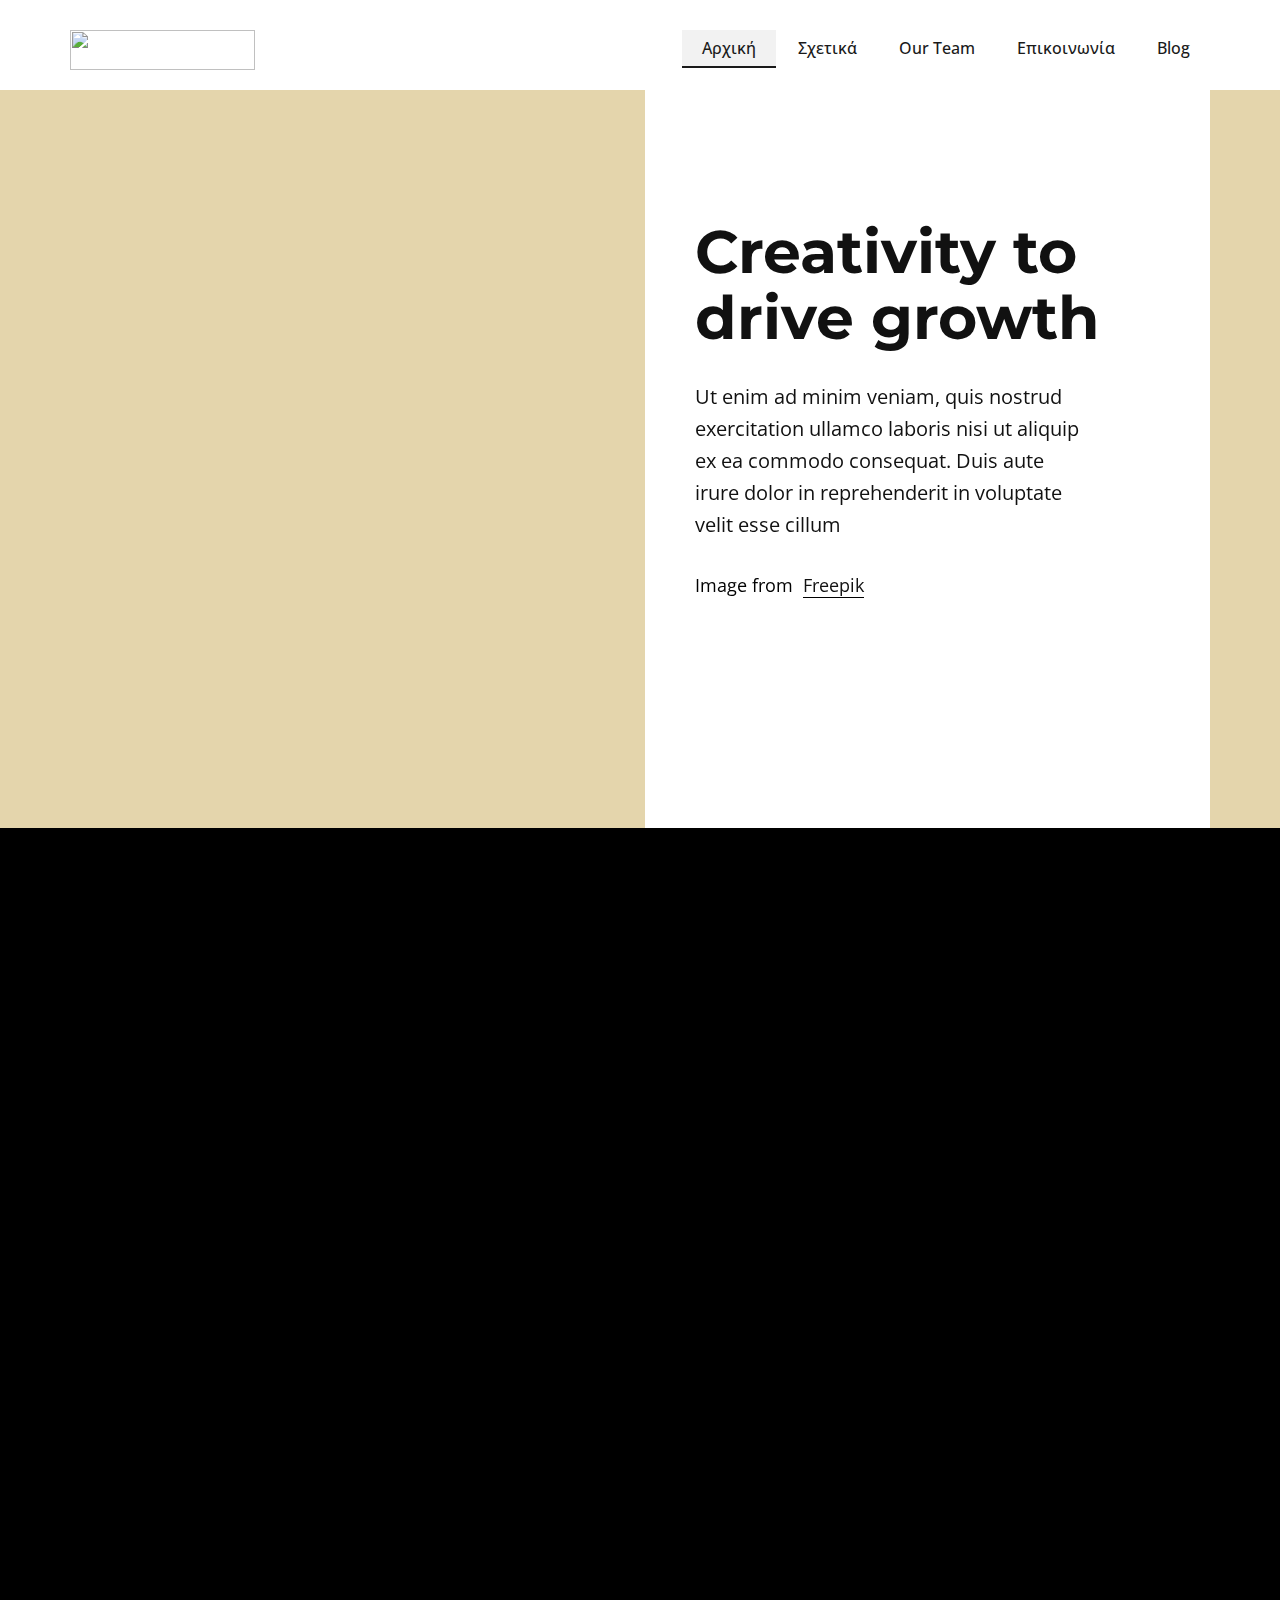
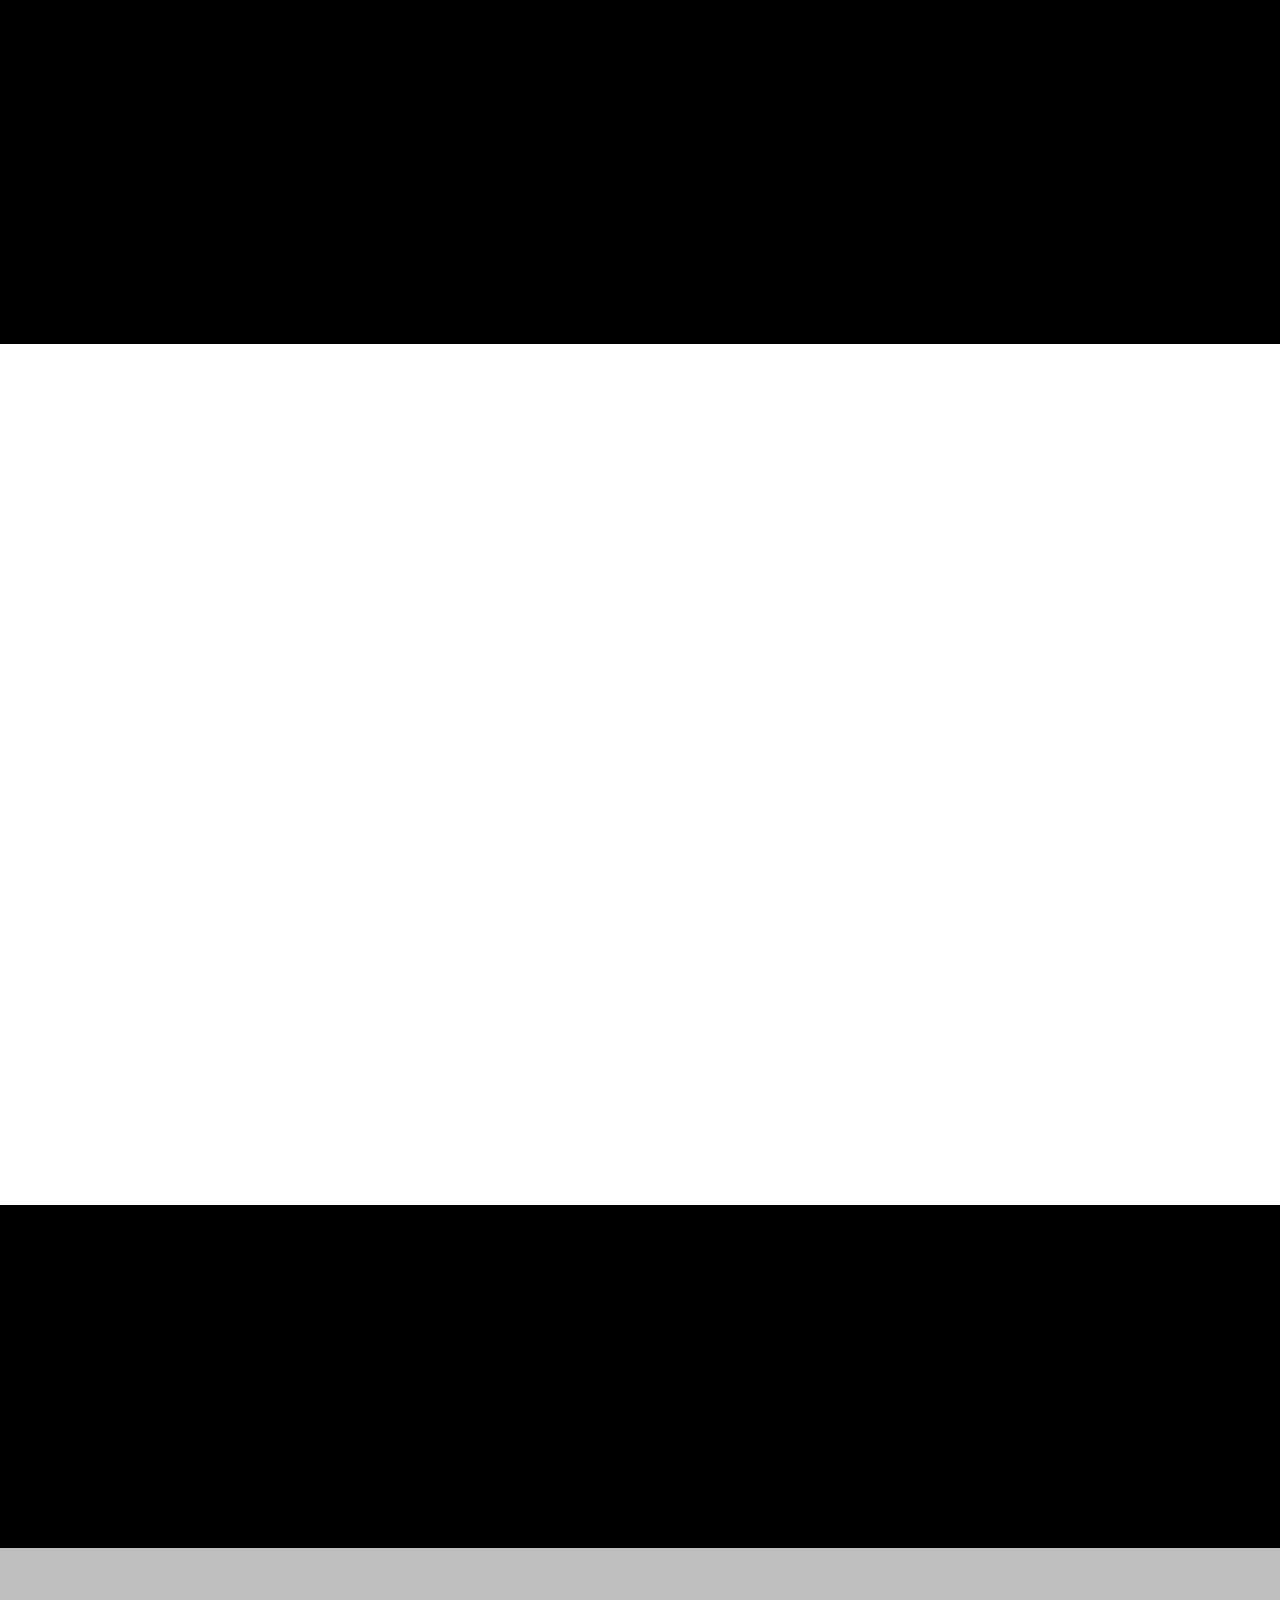
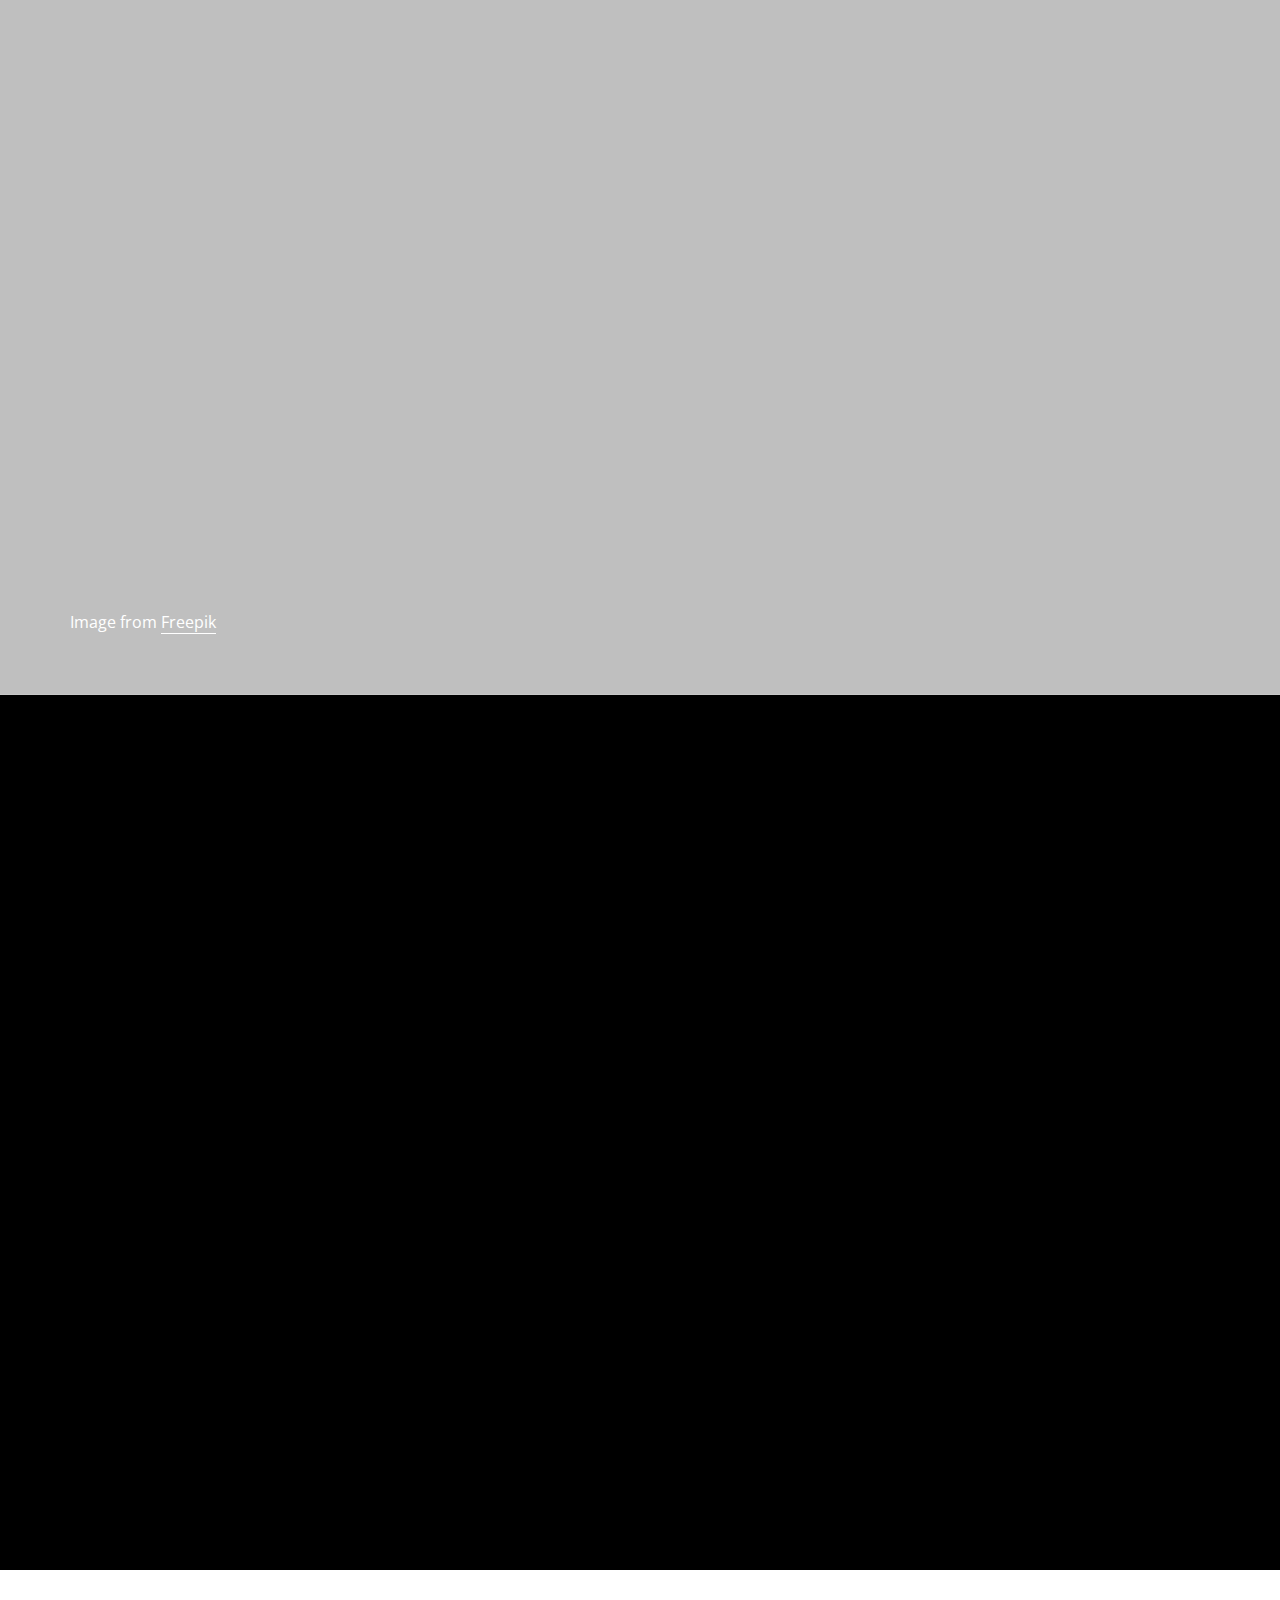
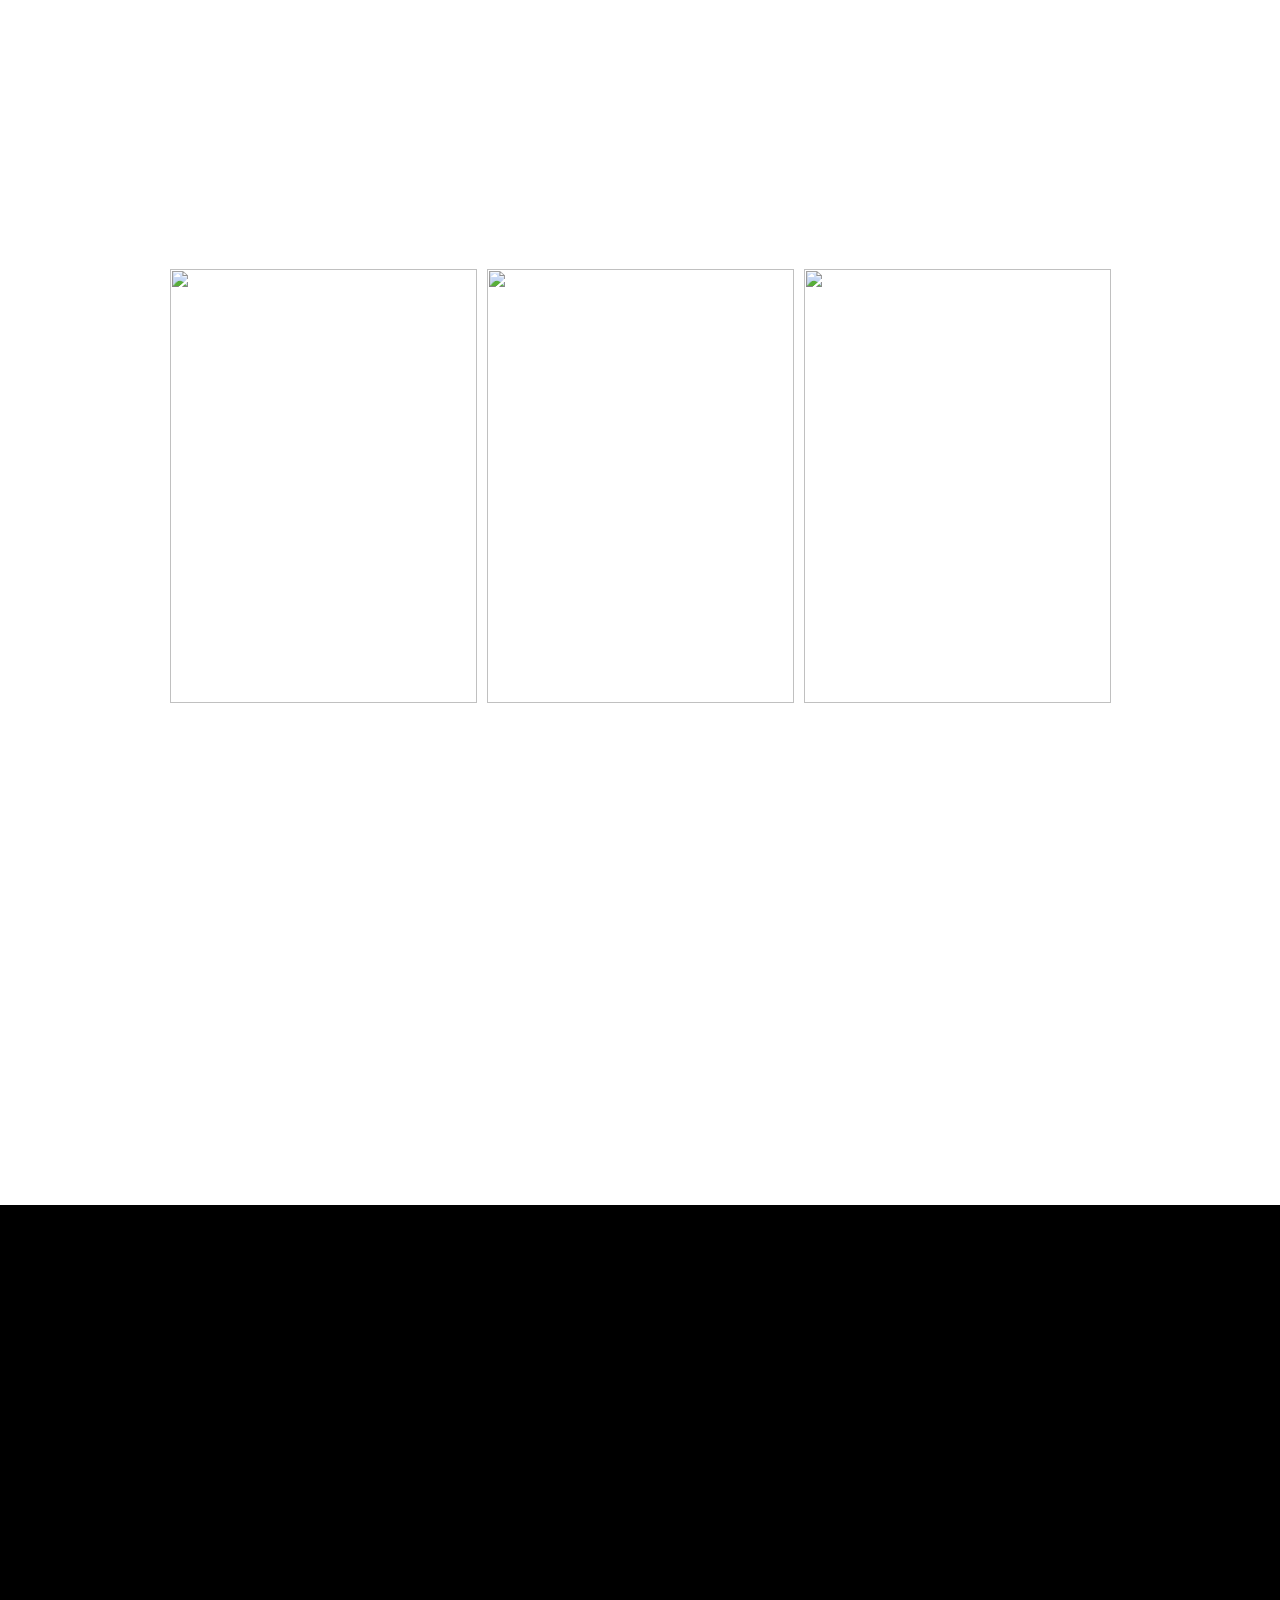
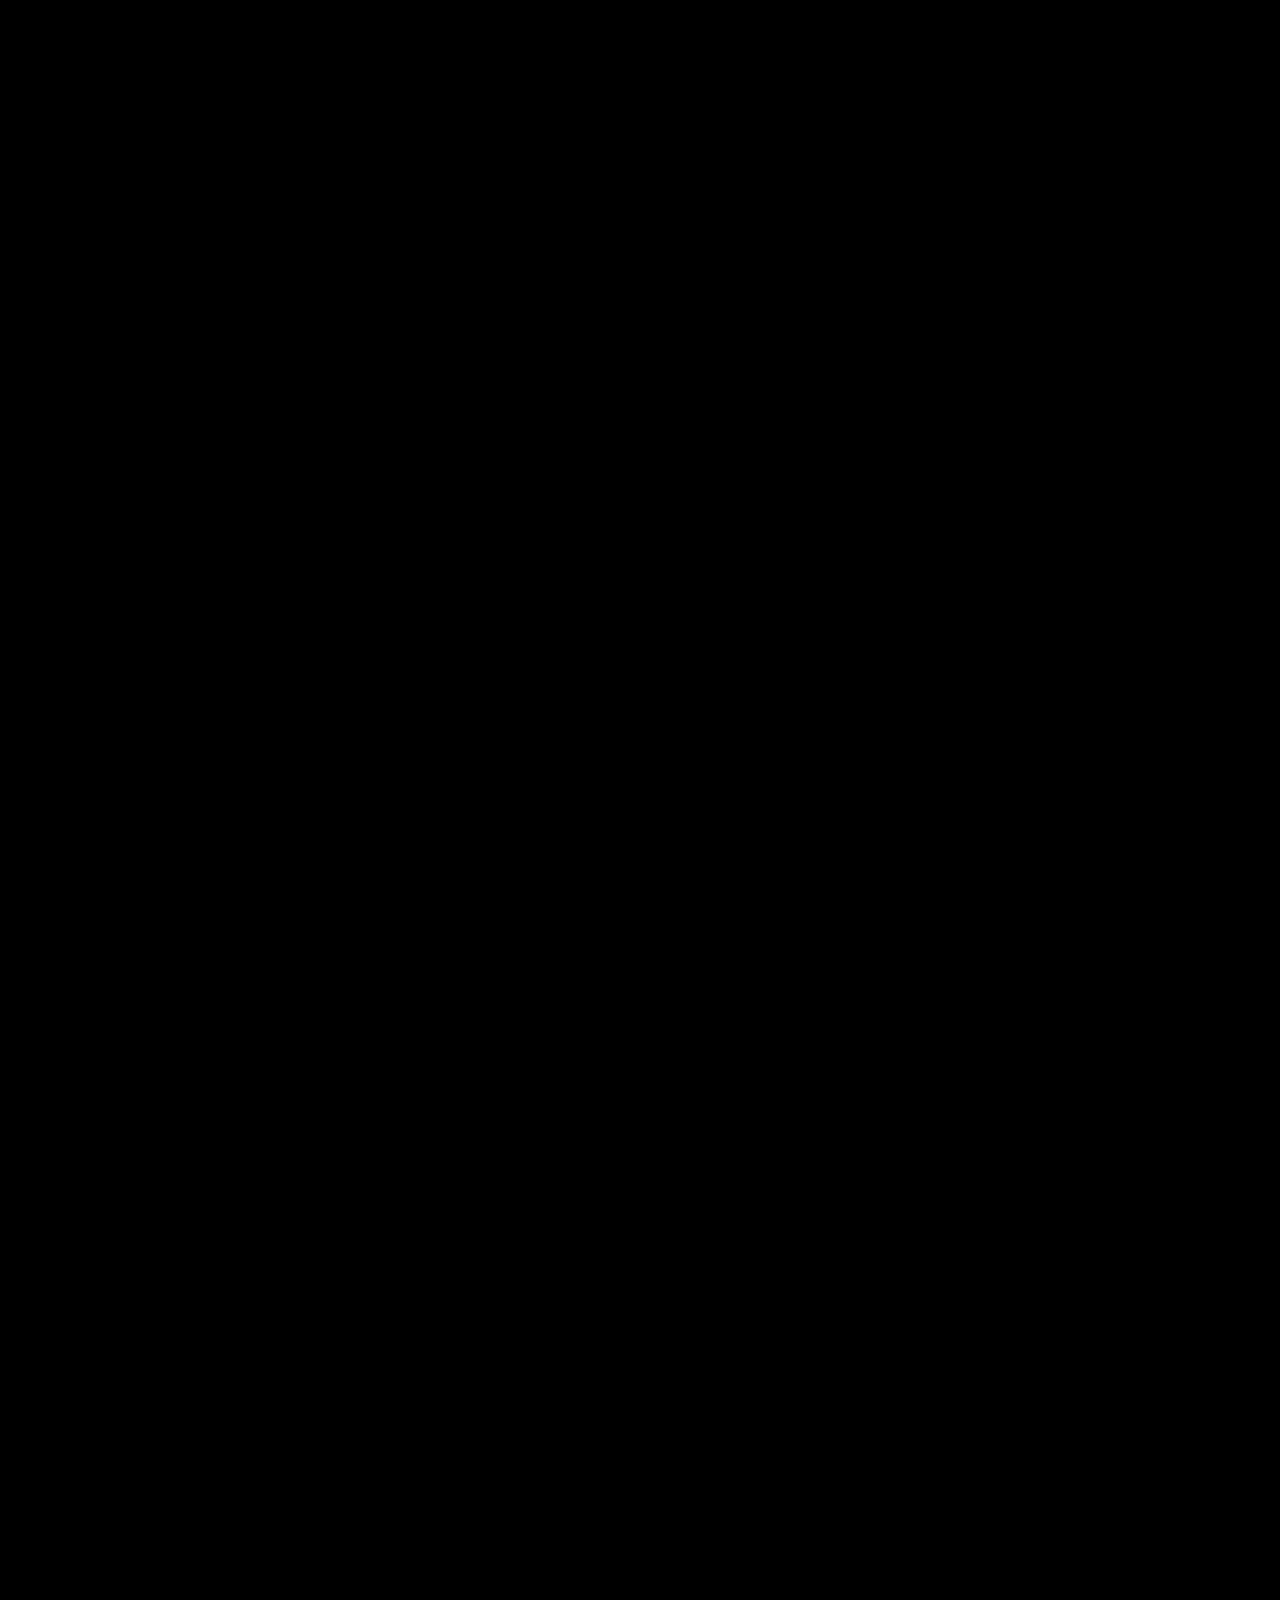
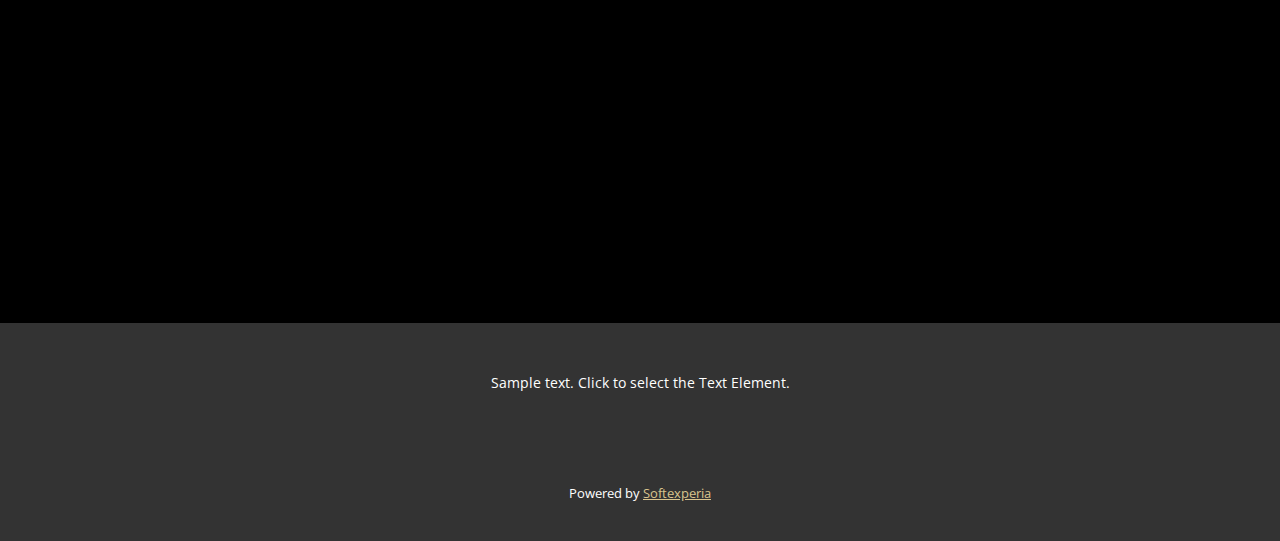
==== index.html @ 9e39664e "Add files via upload" ====
<!DOCTYPE html>
<html style="font-size: 16px;" lang="en"><head>
    <meta name="viewport" content="width=device-width, initial-scale=1.0">
    <meta charset="utf-8">
    <meta name="keywords" content="Creativity to drive growth, ​We are strategic and creative thinkers who set the course for what your brand should do, and not just could do., ​Work with Experts!, About Us, ​Welcome to faster customer conversion, About Us, Get in To​uch">
    <meta name="description" content="">
    <title>Home</title>
    <link rel="stylesheet" href="nicepage.css" media="screen">
<link rel="stylesheet" href="index.css" media="screen">
    <script class="u-script" type="text/javascript" src="jquery.js" defer=""></script>
    <script class="u-script" type="text/javascript" src="nicepage.js" defer=""></script>
    <meta name="generator" content="Nicepage 7.7.3, nicepage.com">
    <meta name="referrer" content="origin">
    
    
    
    
    
    
    
    
    
    
    
    <link id="u-theme-google-font" rel="stylesheet" href="https://fonts.googleapis.com/css?family=Montserrat:100,100i,200,200i,300,300i,400,400i,500,500i,600,600i,700,700i,800,800i,900,900i|Open+Sans:300,300i,400,400i,500,500i,600,600i,700,700i,800,800i">
    <link id="u-page-google-font" rel="stylesheet" href="https://fonts.googleapis.com/css?family=Raleway:100,100i,200,200i,300,300i,400,400i,500,500i,600,600i,700,700i,800,800i,900,900i|Montserrat:100,100i,200,200i,300,300i,400,400i,500,500i,600,600i,700,700i,800,800i,900,900i">
    <script type="application/ld+json">{
		"@context": "http://schema.org",
		"@type": "Organization",
		"name": "Site2",
		"logo": "images/armywear_logo11.png"
}</script>
    <meta name="theme-color" content="#d9c48d">
    <meta property="og:title" content="Home">
    <meta property="og:description" content="">
    <meta property="og:type" content="website">
  <meta data-intl-tel-input-cdn-path="intlTelInput/"></head>
  <body data-home-page="Home.html" data-home-page-title="Home" data-path-to-root="./" data-include-products="false" class="u-body u-xxl-mode" data-lang="en"><header class="u-clearfix u-header u-white u-header" id="sec-1a30"><div class="u-clearfix u-sheet u-valign-middle-lg u-valign-middle-md u-valign-middle-sm u-valign-middle-xl u-valign-middle-xs u-sheet-1">
        <a href="#" class="u-image u-logo u-image-1" data-image-width="185" data-image-height="40">
          <img src="images/armywear_logo11.png" class="u-logo-image u-logo-image-1">
        </a>
        <nav class="u-menu u-menu-one-level u-offcanvas u-menu-1" data-responsive-from="MD">
          <div class="menu-collapse" style="font-size: 1rem; letter-spacing: 0px; font-weight: 500;">
            <a class="u-button-style u-custom-active-border-color u-custom-active-color u-custom-border u-custom-border-color u-custom-borders u-custom-hover-border-color u-custom-hover-color u-custom-left-right-menu-spacing u-custom-padding-bottom u-custom-text-active-color u-custom-text-color u-custom-text-hover-color u-custom-top-bottom-menu-spacing u-hamburger-link u-nav-link u-text-active-palette-1-base u-text-hover-palette-2-base" href="#">
              <svg class="u-svg-link" viewBox="0 0 24 24"><use xlink:href="#menu-hamburger"></use></svg>
              <svg class="u-svg-content" version="1.1" id="menu-hamburger" viewBox="0 0 16 16" x="0px" y="0px" xmlns:xlink="http://www.w3.org/1999/xlink" xmlns="http://www.w3.org/2000/svg"><g><rect y="1" width="16" height="2"></rect><rect y="7" width="16" height="2"></rect><rect y="13" width="16" height="2"></rect>
</g></svg>
            </a>
          </div>
          <div class="u-custom-menu u-nav-container">
            <ul class="u-nav u-spacing-2 u-unstyled u-nav-1"><li class="u-nav-item"><a class="u-active-grey-5 u-border-2 u-border-active-grey-90 u-border-hover-grey-50 u-border-no-left u-border-no-right u-border-no-top u-button-style u-hover-grey-10 u-nav-link u-text-active-grey-90 u-text-grey-90 u-text-hover-grey-90" href="index.html" style="padding: 10px 20px;">Αρχική</a>
</li><li class="u-nav-item"><a class="u-active-grey-5 u-border-2 u-border-active-grey-90 u-border-hover-grey-50 u-border-no-left u-border-no-right u-border-no-top u-button-style u-hover-grey-10 u-nav-link u-text-active-grey-90 u-text-grey-90 u-text-hover-grey-90" href="About.html" style="padding: 10px 20px;">Σχετικά</a>
</li><li class="u-nav-item"><a class="u-active-grey-5 u-border-2 u-border-active-grey-90 u-border-hover-grey-50 u-border-no-left u-border-no-right u-border-no-top u-button-style u-hover-grey-10 u-nav-link u-text-active-grey-90 u-text-grey-90 u-text-hover-grey-90" href="Team.html" style="padding: 10px 20px;">Our Team</a>
</li><li class="u-nav-item"><a class="u-active-grey-5 u-border-2 u-border-active-grey-90 u-border-hover-grey-50 u-border-no-left u-border-no-right u-border-no-top u-button-style u-hover-grey-10 u-nav-link u-text-active-grey-90 u-text-grey-90 u-text-hover-grey-90" href="Contact.html" style="padding: 10px 20px;">Επικοινωνία</a>
</li><li class="u-nav-item"><a class="u-active-grey-5 u-border-2 u-border-active-grey-90 u-border-hover-grey-50 u-border-no-left u-border-no-right u-border-no-top u-button-style u-hover-grey-10 u-nav-link u-text-active-grey-90 u-text-grey-90 u-text-hover-grey-90" href="blog/blog.html" style="padding: 10px 20px;">Blog</a>
</li></ul>
          </div>
          <div class="u-custom-menu u-nav-container-collapse">
            <div class="u-black u-container-style u-inner-container-layout u-opacity u-opacity-95 u-sidenav">
              <div class="u-inner-container-layout u-sidenav-overflow">
                <div class="u-menu-close"></div>
                <ul class="u-align-center u-nav u-popupmenu-items u-unstyled u-nav-2"><li class="u-nav-item"><a class="u-button-style u-nav-link" href="index.html">Αρχική</a>
</li><li class="u-nav-item"><a class="u-button-style u-nav-link" href="About.html">Σχετικά</a>
</li><li class="u-nav-item"><a class="u-button-style u-nav-link" href="Team.html">Our Team</a>
</li><li class="u-nav-item"><a class="u-button-style u-nav-link" href="Contact.html">Επικοινωνία</a>
</li><li class="u-nav-item"><a class="u-button-style u-nav-link" href="blog/blog.html">Blog</a>
</li></ul>
              </div>
            </div>
            <div class="u-black u-menu-overlay u-opacity u-opacity-70"></div>
          </div>
          <style class="menu-style">@media (max-width: 939px) {
                    [data-responsive-from="MD"] .u-nav-container {
                        display: none;
                    }
                    [data-responsive-from="MD"] .menu-collapse {
                        display: block;
                    }
                }</style>
        </nav>
      </div></header>
    <section class="u-align-left u-clearfix u-container-align-left u-palette-1-light-1 u-valign-middle-sm u-section-1" id="carousel_3772">
      <div class="data-layout-selected u-clearfix u-layout-wrap u-layout-wrap-1">
        <div class="u-gutter-0 u-layout">
          <div class="u-layout-row">
            <div class="u-align-left u-container-align-left u-container-style u-image u-layout-cell u-right-cell u-size-31-lg u-size-31-md u-size-31-sm u-size-31-xs u-size-32-xl u-size-32-xxl u-image-1" data-animation-name="customAnimationIn" data-animation-duration="1500" data-animation-direction="" data-animation-delay="500">
              <div class="u-container-layout u-valign-bottom u-container-layout-1"></div>
            </div>
            <div class="u-align-left u-container-align-left u-container-style u-layout-cell u-left-cell u-size-28-xl u-size-28-xxl u-size-29-lg u-size-29-md u-size-29-sm u-size-29-xs u-white u-layout-cell-2" data-animation-name="customAnimationIn" data-animation-duration="1500" data-animation-delay="0">
              <div class="u-container-layout u-valign-middle u-container-layout-2">
                <h1 class="u-text u-text-1" data-animation-name="customAnimationIn" data-animation-duration="1500" data-animation-delay="500">Creativity to drive growth</h1>
                <p class="u-text u-text-2" data-animation-name="customAnimationIn" data-animation-duration="1500" data-animation-delay="500">Ut enim ad minim veniam, quis nostrud exercitation ullamco laboris nisi ut aliquip ex ea commodo consequat. Duis aute irure dolor in reprehenderit in voluptate velit esse cillum </p>
                <p class="u-text u-text-black u-text-3" data-animation-name="customAnimationIn" data-animation-duration="1500" data-animation-delay="500">Image from&nbsp;<b>
                    <a href="https://www.freepik.com/photos/man" class="u-border-1 u-border-black u-border-no-left u-border-no-right u-border-no-top u-btn u-button-link u-button-style u-none u-text-body-color u-btn-1" target="_blank">Freepik</a></b>
                </p>
                <a href="#" class="u-active-palette-1-base u-black u-border-none u-btn u-btn-rectangle u-button-style u-custom-font u-font-raleway u-hover-palette-1-base u-radius-0 u-text-active-black u-text-body-alt-color u-text-hover-black u-btn-2" data-animation-name="customAnimationIn" data-animation-duration="1500" data-animation-delay="500">δειτε περισσοτερα </a>
              </div>
            </div>
          </div>
        </div>
      </div>
    </section>
    <section class="u-align-center-lg u-align-center-md u-align-center-xl u-align-left-sm u-align-left-xs u-black u-clearfix u-container-align-center u-section-2" id="carousel_653e">
      <div class="u-clearfix u-sheet u-valign-middle u-sheet-1">
        <div class="u-align-center u-container-align-center u-container-align-left u-container-style u-group u-shape-rectangle u-group-1">
          <div class="u-container-layout u-valign-middle u-container-layout-1">
            <h2 class="u-align-left u-text u-text-1" data-animation-name="customAnimationIn" data-animation-duration="1750"> We are creative producers who set the course for what your people should wear, and not just could wear.</h2>
            <p class="u-align-left u-text u-text-grey-50 u-text-2" data-animation-name="customAnimationIn" data-animation-duration="1750" data-animation-delay="500"><span style="font-weight: 700;"> Amet luctus venenatis lectus magna fringilla urna porttitor rhoncus dolor. A lacus vestibulum sed arcu non. Dolor magna eget est lorem ipsum dolor sit amet consectetur. Mauris pellentesque pulvinar pellentesque habitant.</span>
              <br>
              <br>Nec feugiat nisl pretium fusce id. Justo laoreet sit amet cursus sit amet. Porta non pulvinar neque laoreet suspendisse interdum consectetur libero.
            </p>
            <ul class="u-align-left u-custom-font u-custom-list u-font-montserrat u-spacing-12 u-text u-text-3" data-animation-name="customAnimationIn" data-animation-duration="1750" data-animation-delay="750">
              <li>
                <div class="u-list-icon u-text-palette-3-base">
                  <div>➔</div>
                </div> Managing Your Career Development 
              </li>
              <li>
                <div class="u-list-icon u-text-palette-3-base">
                  <div>➔</div>
                </div>Leading with Finance 
              </li>
              <li>
                <div class="u-list-icon u-text-palette-3-base">
                  <div>➔</div>
                </div>Harvard Business School Collection
              </li>
            </ul>
            <a href="#" class="u-align-left u-border-2 u-border-active-palette-3-base u-border-hover-palette-3-base u-border-white u-btn u-button-style u-custom-font u-font-raleway u-none u-text-active-palette-3-base u-text-body-alt-color u-text-hover-palette-3-base u-btn-1" data-animation-name="customAnimationIn" data-animation-duration="2000" data-animation-delay="1000" data-animation-direction="">ΜΑΘΕΤΕ ΠΕΡΙΣΣΟΤΕΡΑ&nbsp;<span class="u-file-icon u-icon u-text-white u-icon-1"><img src="images/3031716-bd0c2d39.png" alt=""></span>
            </a>
          </div>
        </div>
      </div>
    </section>
    <section class="u-align-center u-clearfix u-container-align-center u-container-align-left-lg u-container-align-left-xl u-image u-section-3" id="carousel_be76" data-image-width="1620" data-image-height="1080">
      <div class="u-clearfix u-sheet u-sheet-1">
        <h2 class="u-align-left u-text u-text-body-alt-color u-text-1" data-animation-name="customAnimationIn" data-animation-duration="1500" data-animation-delay="500"><b></b>Δουλέψτε με επαγγελματίες!
        </h2>
        <div class="u-list u-list-1">
          <div class="u-repeater u-repeater-1">
            <div class="u-align-left u-container-align-left u-container-style u-list-item u-repeater-item u-white u-list-item-1" data-animation-name="customAnimationIn" data-animation-duration="1500" data-animation-delay="500">
              <div class="u-container-layout u-similar-container u-valign-top u-container-layout-1"><span class="u-file-icon u-icon u-text-palette-1-base u-icon-1"><img src="images/3082985-2e40e8dd.png" alt=""></span>
                <h5 class="u-text u-text-2">ΣΧΕΔΙΑΣΜΟΣ</h5>
                <a href="#" class="u-border-1 u-border-active-grey-70 u-border-black u-border-hover-grey-70 u-border-no-left u-border-no-right u-border-no-top u-bottom-left-radius-0 u-bottom-right-radius-0 u-btn u-button-style u-none u-radius-0 u-text-active-palette-2-base u-text-body-color u-text-hover-palette-2-base u-top-left-radius-0 u-top-right-radius-0 u-btn-1">more</a>
              </div>
            </div>
            <div class="u-align-left u-container-align-left u-container-style u-list-item u-repeater-item u-video-cover u-white u-list-item-2" data-animation-name="customAnimationIn" data-animation-duration="1500" data-animation-delay="500">
              <div class="u-container-layout u-similar-container u-valign-top u-container-layout-2"><span class="u-file-icon u-icon u-text-palette-1-base u-icon-2"><img src="images/2282272-fd83f953.png" alt=""></span>
                <h5 class="u-text u-text-3">ΑΝΑΠΤΥΞΗ</h5>
                <a href="#" class="u-border-1 u-border-active-grey-70 u-border-black u-border-hover-grey-70 u-border-no-left u-border-no-right u-border-no-top u-bottom-left-radius-0 u-bottom-right-radius-0 u-btn u-button-style u-none u-radius-0 u-text-active-palette-2-base u-text-body-color u-text-hover-palette-2-base u-top-left-radius-0 u-top-right-radius-0 u-btn-2">more</a>
              </div>
            </div>
            <div class="u-align-left u-container-align-left u-container-style u-list-item u-repeater-item u-video-cover u-white u-list-item-3" data-animation-name="customAnimationIn" data-animation-duration="1500" data-animation-delay="500">
              <div class="u-container-layout u-similar-container u-valign-top u-container-layout-3"><span class="u-file-icon u-icon u-text-palette-1-base u-icon-3"><img src="images/4236478-31b8485d.png" alt=""></span>
                <h5 class="u-text u-text-4">ΔΗΜΙΟΥΡΓΙΚΟΤΗΤΑ</h5>
                <a href="#" class="u-border-1 u-border-active-grey-70 u-border-black u-border-hover-grey-70 u-border-no-left u-border-no-right u-border-no-top u-bottom-left-radius-0 u-bottom-right-radius-0 u-btn u-button-style u-none u-radius-0 u-text-active-palette-2-base u-text-body-color u-text-hover-palette-2-base u-top-left-radius-0 u-top-right-radius-0 u-btn-3">more</a>
              </div>
            </div>
            <div class="u-align-left u-container-align-left u-container-style u-list-item u-repeater-item u-video-cover u-white u-list-item-4" data-animation-name="customAnimationIn" data-animation-duration="1500" data-animation-delay="500">
              <div class="u-container-layout u-similar-container u-valign-top u-container-layout-4"><span class="u-file-icon u-icon u-text-palette-1-base u-icon-4"><img src="images/115968-98e25a6b.png" alt=""></span>
                <h5 class="u-text u-text-5">ΣΤΡΑΤΗΓΙΚΗ</h5>
                <a href="#" class="u-border-1 u-border-active-grey-70 u-border-black u-border-hover-grey-70 u-border-no-left u-border-no-right u-border-no-top u-bottom-left-radius-0 u-bottom-right-radius-0 u-btn u-button-style u-none u-radius-0 u-text-active-palette-2-base u-text-body-color u-text-hover-palette-2-base u-top-left-radius-0 u-top-right-radius-0 u-btn-4">more</a>
              </div>
            </div>
          </div>
        </div>
        <p class="u-align-left u-text u-text-body-alt-color u-text-6" data-animation-name="customAnimationIn" data-animation-duration="1500" data-animation-delay="750">Image</p>
      </div>
    </section>
    <section class="u-black u-clearfix u-container-align-center-md u-container-align-center-sm u-container-align-center-xs u-valign-middle-md u-valign-middle-sm u-valign-middle-xs u-valign-top-xl u-section-4" id="sec-1096">
      <div class="u-container-align-center-xs u-container-style u-group u-shape-rectangle u-group-1" data-animation-name="customAnimationIn" data-animation-duration="1500" data-animation-delay="0">
        <div class="u-container-layout u-container-layout-1">
          <img class="u-border-6 u-border-palette-3-base u-image u-image-circle u-preserve-proportions u-image-1" src="images/e.jpg" alt="" data-image-width="501" data-image-height="501">
          <h4 class="u-align-center-xs u-align-left-lg u-align-left-md u-align-left-sm u-align-left-xl u-text u-text-1">Ακόμα το σκέφτεστε;<br>Καλέστε μας σήμερα<br>
            <br>
            <a href="#" class="u-active-none u-border-none u-btn u-button-link u-button-style u-hover-none u-none u-text-palette-1-base u-btn-1">+1 (234) 567-8910</a>
            <br>
          </h4>
        </div>
      </div>
      <div class="u-list u-list-1">
        <div class="u-repeater u-repeater-1">
          <div class="u-container-align-center-md u-container-align-center-sm u-container-align-center-xs u-container-align-left-lg u-container-align-left-xl u-container-style u-list-item u-repeater-item u-list-item-1" data-animation-name="customAnimationIn" data-animation-duration="1500" data-animation-delay="250">
            <div class="u-container-layout u-similar-container u-valign-top u-container-layout-2">
              <h3 class="u-align-center-md u-align-center-sm u-align-center-xs u-align-left-lg u-align-left-xl u-text u-text-2" data-animation-name="counter" data-animation-event="scroll" data-animation-duration="3000"> 1.6 million</h3>
              <h6 class="u-align-center-md u-align-center-sm u-align-center-xs u-align-left-lg u-align-left-xl u-text u-text-grey-50 u-text-3"> Hours of Expertise<br>
              </h6>
            </div>
          </div>
          <div class="u-container-align-center-md u-container-align-center-sm u-container-align-center-xs u-container-align-left-lg u-container-align-left-xl u-container-style u-list-item u-repeater-item u-list-item-2" data-animation-name="customAnimationIn" data-animation-duration="1500" data-animation-delay="250">
            <div class="u-container-layout u-similar-container u-valign-top u-container-layout-3">
              <h3 class="u-align-center-md u-align-center-sm u-align-center-xs u-align-left-lg u-align-left-xl u-text u-text-4" data-animation-name="counter" data-animation-event="scroll" data-animation-duration="3000">1,200</h3>
              <h6 class="u-align-center-md u-align-center-sm u-align-center-xs u-align-left-lg u-align-left-xl u-text u-text-grey-50 u-text-5"> competitions won<br>
              </h6>
            </div>
          </div>
          <div class="u-container-align-center-md u-container-align-center-sm u-container-align-center-xs u-container-align-left-lg u-container-align-left-xl u-container-style u-list-item u-repeater-item u-list-item-3" data-animation-name="customAnimationIn" data-animation-duration="1500" data-animation-delay="250">
            <div class="u-container-layout u-similar-container u-valign-top u-container-layout-4">
              <h3 class="u-align-center-md u-align-center-sm u-align-center-xs u-align-left-lg u-align-left-xl u-text u-text-6" data-animation-name="counter" data-animation-event="scroll" data-animation-duration="3000">200+&nbsp;<br>
              </h3>
              <h6 class="u-align-center-md u-align-center-sm u-align-center-xs u-align-left-lg u-align-left-xl u-text u-text-grey-50 u-text-7"> σχεδια<br>
              </h6>
            </div>
          </div>
        </div>
      </div>
    </section>
    <section class="u-clearfix u-image u-shading u-section-5" id="carousel_a064" data-image-width="1920" data-image-height="960">
      <div class="u-clearfix u-sheet u-valign-middle u-sheet-1">
        <div class="data-layout-selected u-clearfix u-gutter-20 u-layout-wrap u-layout-wrap-1">
          <div class="u-gutter-0 u-layout">
            <div class="u-layout-col">
              <div class="u-size-30">
                <div class="u-layout-row">
                  <div class="u-container-style u-layout-cell u-size-30 u-white u-layout-cell-1" data-animation-name="customAnimationIn" data-animation-duration="1000" data-animation-delay="0">
                    <div class="u-container-layout u-container-layout-1">
                      <h5 class="u-text u-text-default u-text-1"> Targeted online marketing programs boost customer conversion rates</h5>
                      <p class="u-text u-text-default u-text-2">Sample text. Click to select the Text Element.</p>
                      <a href="#" class="u-active-none u-align-center u-border-1 u-border-active-grey-60 u-border-black u-border-hover-grey-60 u-border-no-left u-border-no-right u-border-no-top u-btn u-button-style u-hover-none u-none u-text-body-color u-btn-1" data-animation-name="" data-animation-duration="0" data-animation-delay="0" data-animation-direction="">more</a>
                    </div>
                  </div>
                  <div class="u-align-left u-black u-container-align-left u-container-style u-layout-cell u-opacity u-opacity-40 u-size-30 u-layout-cell-2" data-animation-name="customAnimationIn" data-animation-duration="1500" data-animation-delay="500">
                    <div class="u-container-layout u-container-layout-2">
                      <h2 class="u-custom-font u-font-montserrat u-text u-text-body-alt-color u-text-3">Σχετικά</h2>
                      <p class="u-text u-text-4"> Duis aute irure dolor in reprehenderit in voluptate velit esse cillum dolore eu fugiat nulla pariatur. Excepteur sint occaecat cupidatat non proident.</p>
                    </div>
                  </div>
                </div>
              </div>
              <div class="u-size-30">
                <div class="u-layout-row">
                  <div class="u-container-style u-layout-cell u-palette-1-base u-size-30 u-layout-cell-3" data-animation-name="customAnimationIn" data-animation-duration="1250" data-animation-direction="" data-animation-delay="0">
                    <div class="u-container-layout u-container-layout-3">
                      <h5 class="u-text u-text-default u-text-5"> Helping clients dress better than the market</h5>
                      <p class="u-text u-text-default u-text-6">Sample text. Click to select the Text Element.</p>
                      <a href="#" class="u-active-none u-align-center u-border-1 u-border-active-grey-60 u-border-black u-border-hover-grey-60 u-border-no-left u-border-no-right u-border-no-top u-btn u-button-style u-hover-none u-none u-text-body-color u-btn-2" data-animation-name="" data-animation-duration="0" data-animation-delay="0" data-animation-direction="">more</a>
                    </div>
                  </div>
                  <div class="u-container-style u-layout-cell u-size-30 u-white u-layout-cell-4" data-animation-name="customAnimationIn" data-animation-duration="1500" data-animation-delay="500">
                    <div class="u-container-layout u-container-layout-4">
                      <h5 class="u-text u-text-default u-text-7"> Logistics company builds valu​e by consolidating brands</h5>
                      <p class="u-text u-text-default u-text-8">Sample text. Click to select the Text Element.</p>
                      <a href="#" class="u-active-none u-align-center u-border-1 u-border-active-grey-60 u-border-black u-border-hover-grey-60 u-border-no-left u-border-no-right u-border-no-top u-bottom-left-radius-0 u-bottom-right-radius-0 u-btn u-button-style u-hover-none u-none u-radius-0 u-text-body-color u-top-left-radius-0 u-top-right-radius-0 u-btn-3">more</a>
                    </div>
                  </div>
                </div>
              </div>
            </div>
          </div>
        </div>
        <p class="u-align-left u-text u-text-9">Image from&nbsp;<a href="https://www.freepik.com/photos/people" class="u-border-1 u-border-active-palette-2-base u-border-hover-palette-2-base u-border-no-left u-border-no-right u-border-no-top u-border-white u-btn u-button-link u-button-style u-none u-text-body-alt-color u-btn-4" target="_blank">Freepik</a>
        </p>
      </div>
    </section>
    <section class="u-black u-clearfix u-section-6" id="carousel_4e95">
      <div class="data-layout-selected u-clearfix u-layout-wrap u-layout-wrap-1">
        <div class="u-layout">
          <div class="u-layout-row">
            <div class="u-size-30 u-size-60-md">
              <div class="u-layout-col">
                <div class="u-container-align-left u-container-style u-layout-cell u-size-60 u-layout-cell-1" data-animation-name="customAnimationIn" data-animation-duration="1500" data-animation-delay="500">
                  <div class="u-container-layout u-valign-middle u-container-layout-1">
                    <h2 class="u-align-left u-text u-text-default u-text-1"> Welcome to a custom approach</h2>
                    <p class="u-align-left u-text u-text-default u-text-2"> Placerat orci nulla pellentesque dignissim enim sit. Cursus turpis massa tincidunt dui ut ornare lectus. Ultrices mi tempus imperdiet nulla malesuada pellentesque elit eget gravida.</p>
                    <p class="u-align-left u-text u-text-body-alt-color u-text-3">Images from&nbsp;<a href="https://www.freepik.com" class="u-border-1 u-border-active-palette-2-base u-border-hover-palette-2-base u-border-no-left u-border-no-right u-border-no-top u-border-white u-btn u-button-link u-button-style u-none u-text-body-alt-color u-btn-1" target="_blank">Freepik</a>
                    </p>
                    <a href="#" class="u-align-center-sm u-align-center-xs u-align-right-lg u-align-right-md u-align-right-xl u-align-right-xxl u-border-2 u-border-active-palette-1-base u-border-hover-palette-1-base u-border-white u-btn u-button-style u-custom-font u-font-raleway u-none u-text-active-palette-1-base u-text-body-alt-color u-text-hover-palette-1-base u-btn-2" data-animation-name="customAnimationIn" data-animation-duration="2000" data-animation-delay="1000" data-animation-direction="">Start a Free trial&nbsp;<span class="u-file-icon u-icon u-text-white u-icon-1"><img src="images/3031716-bd0c2d39.png" alt=""></span>
                    </a>
                    <h5 class="u-align-left u-text u-text-default u-text-4"> teams that like us</h5>
                    <div class="u-list u-list-1">
                      <div class="u-repeater u-repeater-1">
                        <div class="u-container-align-left-lg u-container-align-left-md u-container-align-left-sm u-container-align-left-xl u-container-style u-list-item u-repeater-item">
                          <div class="u-container-layout u-similar-container u-valign-middle u-container-layout-2">
                            <img alt="" class="u-expanded-width u-image u-image-contain u-image-default u-image-1" data-image-width="300" data-image-height="90" src="images/logo-amazon.svg">
                          </div>
                        </div>
                        <div class="u-container-align-left u-container-style u-list-item u-repeater-item">
                          <div class="u-container-layout u-similar-container u-valign-middle u-container-layout-3">
                            <img alt="" class="u-expanded-width u-image u-image-contain u-image-default u-image-2" data-image-width="300" data-image-height="90" src="images/1.svg">
                          </div>
                        </div>
                        <div class="u-container-align-left u-container-style u-list-item u-repeater-item">
                          <div class="u-container-layout u-similar-container u-valign-middle u-container-layout-4">
                            <img alt="" class="u-expanded-width u-image u-image-contain u-image-default u-image-3" data-image-width="300" data-image-height="63" src="images/evga.svg">
                          </div>
                        </div>
                        <div class="u-container-align-left u-container-style u-list-item u-repeater-item">
                          <div class="u-container-layout u-similar-container u-valign-middle u-container-layout-5">
                            <img alt="" class="u-expanded-width u-image u-image-contain u-image-default u-image-4" data-image-width="300" data-image-height="39" src="images/tesla-9.svg">
                          </div>
                        </div>
                        <div class="u-container-style u-list-item u-repeater-item">
                          <div class="u-container-layout u-similar-container u-valign-middle u-container-layout-6">
                            <img alt="" class="u-expanded-width u-image u-image-contain u-image-default u-image-5" data-image-width="300" data-image-height="54" src="images/sony-logo.svg">
                          </div>
                        </div>
                      </div>
                    </div>
                  </div>
                </div>
              </div>
            </div>
            <div class="u-size-30 u-size-60-md">
              <div class="u-layout-col">
                <div class="u-size-30">
                  <div class="u-layout-row">
                    <div class="u-container-align-center u-container-style u-image u-layout-cell u-size-30 u-image-6" data-image-width="898" data-image-height="898" data-animation-name="customAnimationIn" data-animation-duration="1500" data-animation-delay="500">
                      <div class="u-container-layout u-container-layout-7"></div>
                    </div>
                    <div class="u-container-style u-layout-cell u-size-30 u-white u-layout-cell-3" data-animation-name="customAnimationIn" data-animation-duration="1500">
                      <div class="u-container-layout u-valign-middle u-container-layout-8">
                        <img class="u-expanded-width u-image u-image-7" src="images/6677.jpg" data-image-width="1055" data-image-height="704" data-animation-name="customAnimationIn" data-animation-duration="1500" data-animation-delay="500">
                      </div>
                    </div>
                  </div>
                </div>
                <div class="u-size-30">
                  <div class="u-layout-row">
                    <div class="u-container-style u-layout-cell u-size-30 u-white u-layout-cell-4" data-animation-name="customAnimationIn" data-animation-duration="1500">
                      <div class="u-container-layout u-valign-middle u-container-layout-9">
                        <img class="u-expanded-width u-image u-image-8" src="images/hg5.jpg" data-image-width="1380" data-image-height="920" data-animation-name="customAnimationIn" data-animation-duration="1500" data-animation-delay="500">
                      </div>
                    </div>
                    <div class="u-container-align-center u-container-style u-image u-layout-cell u-size-30 u-image-9" data-image-width="759" data-image-height="759" data-animation-name="customAnimationIn" data-animation-duration="1500" data-animation-delay="500">
                      <div class="u-container-layout u-container-layout-10"></div>
                    </div>
                  </div>
                </div>
              </div>
            </div>
          </div>
        </div>
      </div>
    </section>
    <section class="u-align-center u-clearfix u-container-align-center u-section-7" id="carousel_1b85">
      <div class="u-align-center u-container-align-center u-container-style u-expanded-width u-group u-image u-image-1" data-image-width="1669" data-image-height="1080" data-animation-name="customAnimationIn" data-animation-duration="1500" data-animation-delay="500">
        <div class="u-container-layout u-valign-middle u-container-layout-1">
          <p class="u-text u-text-body-alt-color u-text-1" data-animation-name="customAnimationIn" data-animation-duration="1500" data-animation-delay="500">Article evident arrived express highest men did boy. Mistress sensible entirely am so. Quick can manor smart money hopes worth too. Comfort produce husband boy her had hearing. Law others theirs passed but wishes. You day real less till dear read. Considered use dispatched melancholy sympathize discretion led. Image from <a href="https://freepik.com" class="u-active-none u-border-none u-btn u-button-link u-button-style u-hover-none u-none u-text-white u-btn-1">Freepik</a>
            <br>
          </p>
        </div>
      </div>
      <div class="u-gallery u-layout-grid u-lightbox u-no-transition u-show-text-none u-gallery-1">
        <div class="u-gallery-inner u-gallery-inner-1">
          <div class="u-effect-hover-zoom u-gallery-item">
            <div class="u-back-slide" data-image-width="1500" data-image-height="1000">
              <img class="u-back-image u-expanded u-back-image-1" src="images/40ccbc12-0efe-416c-99cd-7000fc547734.jpg">
            </div>
            <div class="u-over-slide u-shading u-over-slide-1"></div>
          </div>
          <div class="u-effect-hover-zoom u-gallery-item">
            <div class="u-back-slide" data-image-width="1619" data-image-height="1080">
              <img class="u-back-image u-expanded u-back-image-2" src="images/a7c767cf-3a26-4f01-874d-14261d2c39a7.jpg">
            </div>
            <div class="u-over-slide u-shading u-over-slide-2"></div>
          </div>
          <div class="u-effect-hover-zoom u-gallery-item">
            <div class="u-back-slide" data-image-width="1500" data-image-height="1000">
              <img class="u-back-image u-expanded u-back-image-3" src="images/e916e899-9128-4aac-8760-007d5815c973.jpg">
            </div>
            <div class="u-over-slide u-shading u-over-slide-3"></div>
          </div>
        </div>
      </div>
    </section>
    <section class="u-black u-clearfix u-section-8" id="carousel_e928">
      <div class="u-expanded-width u-shape u-shape-rectangle u-white u-shape-1"></div>
      <img class="u-image u-image-default u-image-1" src="images/hgghgh.jpg" data-image-width="1000" data-image-height="722" data-animation-name="customAnimationIn" data-animation-duration="1500" data-animation-delay="500">
      <img class="u-image u-image-default u-image-2" src="images/vvv.jpg" data-image-width="1139" data-image-height="1080" data-animation-name="customAnimationIn" data-animation-duration="1500" data-animation-delay="500">
      <div class="u-align-left u-container-align-left u-container-style u-group u-shape-rectangle u-white u-group-1" data-animation-name="customAnimationIn" data-animation-duration="1500" data-animation-delay="750">
        <div class="u-container-layout u-valign-middle u-container-layout-1">
          <h2 class="u-text u-text-1">Σχετικά </h2>
          <p class="u-text u-text-2">Paragraph. Lorem ipsum dolor sit amet, consectetur adipiscing elit. Curabitur id suscipit ex. Suspendisse rhoncus laoreet purus quis elementum. Phasellus sed efficitur dolor, et ultricies sapien.&nbsp;<i></i>
          </p>
          <p class="u-text u-text-3">Images&nbsp; from <a href="https://www.freepik.com/photos/background" class="u-border-1 u-border-active-palette-2-base u-border-grey-75 u-border-hover-palette-2-base u-border-no-left u-border-no-right u-border-no-top u-bottom-left-radius-0 u-bottom-right-radius-0 u-btn u-button-link u-button-style u-none u-radius-0 u-text-body-color u-top-left-radius-0 u-top-right-radius-0 u-btn-1">Freepik</a>
          </p>
          <a href="#" class="u-active-palette-1-base u-black u-border-none u-btn u-btn-rectangle u-button-style u-custom-font u-font-raleway u-hover-palette-1-base u-radius-0 u-text-active-black u-text-body-alt-color u-text-hover-black u-btn-2">δειτε περισσοτερα </a>
        </div>
      </div>
    </section>
    <section class="u-align-center u-black u-clearfix u-container-align-center u-section-9" id="carousel_cfe5">
      <div class="u-clearfix u-sheet u-valign-middle-lg u-valign-middle-xl u-sheet-1">
        <div class="data-layout-selected u-clearfix u-expanded-width u-layout-wrap u-layout-wrap-1">
          <div class="u-layout">
            <div class="u-layout-col">
              <div class="u-size-30">
                <div class="u-layout-col">
                  <div class="u-container-style u-layout-cell u-shape-rectangle u-size-60 u-layout-cell-1">
                    <div class="u-container-layout u-valign-top u-container-layout-1">
                      <img class="u-expanded-width u-image u-image-1" src="images/uuy-min.jpg" data-image-width="1871" data-image-height="1080" data-animation-name="customAnimationIn" data-animation-duration="1500">
                      <div class="u-expanded-width u-list u-list-1">
                        <div class="u-repeater u-repeater-1">
                          <div class="u-container-style u-list-item u-repeater-item u-list-item-1" data-animation-name="customAnimationIn" data-animation-duration="1500" data-animation-delay="500">
                            <div class="u-container-layout u-similar-container u-container-layout-2">
                              <h6 class="u-text u-text-default u-text-1">πατρα </h6>
                              <p class="u-text u-text-2"> 45 Pirrama Rd,
Pyrmont NSW 2022</p>
                            </div>
                          </div>
                          <div class="u-container-style u-list-item u-repeater-item u-list-item-2" data-animation-name="customAnimationIn" data-animation-duration="1500" data-animation-delay="500">
                            <div class="u-container-layout u-similar-container u-container-layout-3">
                              <h6 class="u-text u-text-default u-text-3">Melbourne</h6>
                              <p class="u-text u-text-4"> 163 Collins St, Melbourne VIC 3000</p>
                            </div>
                          </div>
                          <div class="u-container-style u-list-item u-repeater-item u-list-item-3" data-animation-name="customAnimationIn" data-animation-duration="1500" data-animation-delay="500">
                            <div class="u-container-layout u-similar-container u-container-layout-4">
                              <h6 class="u-text u-text-default u-text-5">Los Angeles</h6>
                              <p class="u-text u-text-6"> 340 Main St, Venice CA 902291, USA</p>
                            </div>
                          </div>
                          <div class="u-container-style u-list-item u-repeater-item u-list-item-4" data-animation-name="customAnimationIn" data-animation-duration="1500" data-animation-delay="500">
                            <div class="u-container-layout u-similar-container u-container-layout-5">
                              <h6 class="u-text u-text-default u-text-7">London</h6>
                              <p class="u-text u-text-8"> 37 Main Street&nbsp;London&nbsp;EC34 5TB</p>
                            </div>
                          </div>
                        </div>
                      </div>
                      <p class="u-text u-text-default u-text-9" data-animation-name="customAnimationIn" data-animation-duration="1500" data-animation-delay="500">Image from <a href="https://www.freepik.com" class="u-border-1 u-border-active-grey-60 u-border-hover-grey-60 u-border-no-left u-border-no-right u-border-no-top u-border-white u-bottom-left-radius-0 u-bottom-right-radius-0 u-btn u-button-link u-button-style u-none u-radius-0 u-text-body-alt-color u-top-left-radius-0 u-top-right-radius-0 u-btn-1" target="_blank">Freepik</a>
                      </p>
                    </div>
                  </div>
                </div>
              </div>
              <div class="u-size-30">
                <div class="u-layout-row">
                  <div class="u-align-center u-container-align-center u-container-style u-layout-cell u-shape-rectangle u-size-30 u-layout-cell-2" data-animation-name="customAnimationIn" data-animation-duration="1500" data-animation-delay="750">
                    <div class="u-container-layout u-valign-middle u-container-layout-6">
                      <h2 class="u-text u-text-default u-text-10">Επικοινωνία</h2>
                      <p class="u-text u-text-default u-text-11"> Θέλετε να ρωτήσετε κάτι ή να μας στείλετε τα σχόλια σας; Συμπληρώστε τη φόρμα για να επικοινωνήσετε μαζί μας. </p>
                      <div class="u-align-left u-expanded-width u-form u-form-1">
                        <form action="https://forms.nicepagesrv.com/v2/form/process" class="u-clearfix u-form-spacing-28 u-form-vertical u-inner-form" style="padding: 0px;" source="email" name="form">
                          <div class="u-form-group u-form-name u-label-top">
                            <label for="name-5a14" class="u-label">Ονοματεπώνυμο</label>
                            <input type="text" placeholder="Εισάγετε το ονοματεπώνυμο σας" id="name-5a14" name="name" class="u-border-2 u-border-grey-10 u-border-no-left u-border-no-right u-border-no-top u-input u-input-rectangle u-input-1" required="">
                          </div>
                          <div class="u-form-email u-form-group u-label-top">
                            <label for="email-5a14" class="u-label">Email</label>
                            <input type="email" placeholder="Enter a valid email address" id="email-5a14" name="email" class="u-border-2 u-border-grey-10 u-border-no-left u-border-no-right u-border-no-top u-input u-input-rectangle u-input-2" required="">
                          </div>
                          <div class="u-form-group u-form-message u-label-top">
                            <label for="message-5a14" class="u-label">Πώς μπορούμε να βοηθήσουμε;</label>
                            <textarea placeholder="​" rows="4" cols="50" id="message-5a14" name="message" class="u-border-2 u-border-grey-10 u-border-no-left u-border-no-right u-border-no-top u-input u-input-rectangle" required=""></textarea>
                          </div>
                          <div class="u-align-right u-form-group u-form-submit u-label-top">
                            <a href="#" class="u-active-white u-border-none u-btn u-btn-submit u-button-style u-hover-white u-palette-1-base u-text-active-black u-text-body-color u-text-hover-black u-btn-2">ΥΠΟΒΟΛΗ</a>
                            <input type="submit" value="submit" class="u-form-control-hidden">
                          </div>
                          <div class="u-form-send-message u-form-send-success">Thank you! Your message has been sent.</div>
                          <div class="u-form-send-error u-form-send-message">Unable to send your message. Please fix errors then try again.</div>
                          <input type="hidden" value="" name="recaptchaResponse">
                          <input type="hidden" name="formServices" value="d750fa8e-4776-8cf0-7e98-a09082119622">
                        </form>
                      </div>
                    </div>
                  </div>
                  <div class="u-container-style u-layout-cell u-size-30 u-layout-cell-3" data-animation-name="customAnimationIn" data-animation-duration="1500" data-animation-delay="750">
                    <div class="u-container-layout u-valign-bottom-lg u-valign-bottom-xl u-valign-top-md u-valign-top-sm u-valign-top-xs u-container-layout-7">
                      <div class="u-expanded-width u-grey-light-2 u-map u-map-1">
                        <div class="embed-responsive">
                          <iframe class="embed-responsive-item" src="//maps.google.com/maps?output=embed&amp;q=Manhattan%2C%20New%20York&amp;z=10&amp;t=m" data-map="[base64]"></iframe>
                        </div>
                      </div>
                    </div>
                  </div>
                </div>
              </div>
            </div>
          </div>
        </div>
      </div>
    </section>
    
    
    
    <footer class="u-align-center u-clearfix u-container-align-center u-footer u-grey-80 u-footer" id="sec-0bc3"><div class="u-clearfix u-sheet u-sheet-1">
        <p class="u-small-text u-text u-text-variant u-text-1">Sample text. Click to select the Text Element.</p>
      </div></footer>
    <section class="u-backlink u-clearfix u-grey-80">
      <p class="u-text"><span>Powered by </span>
        <a class="u-link" href="https://softexperia.com/" target="_blank" rel="nofollow"><span>Softexperia</span>
        </a>
      </p>
    </section>
  
</body></html>
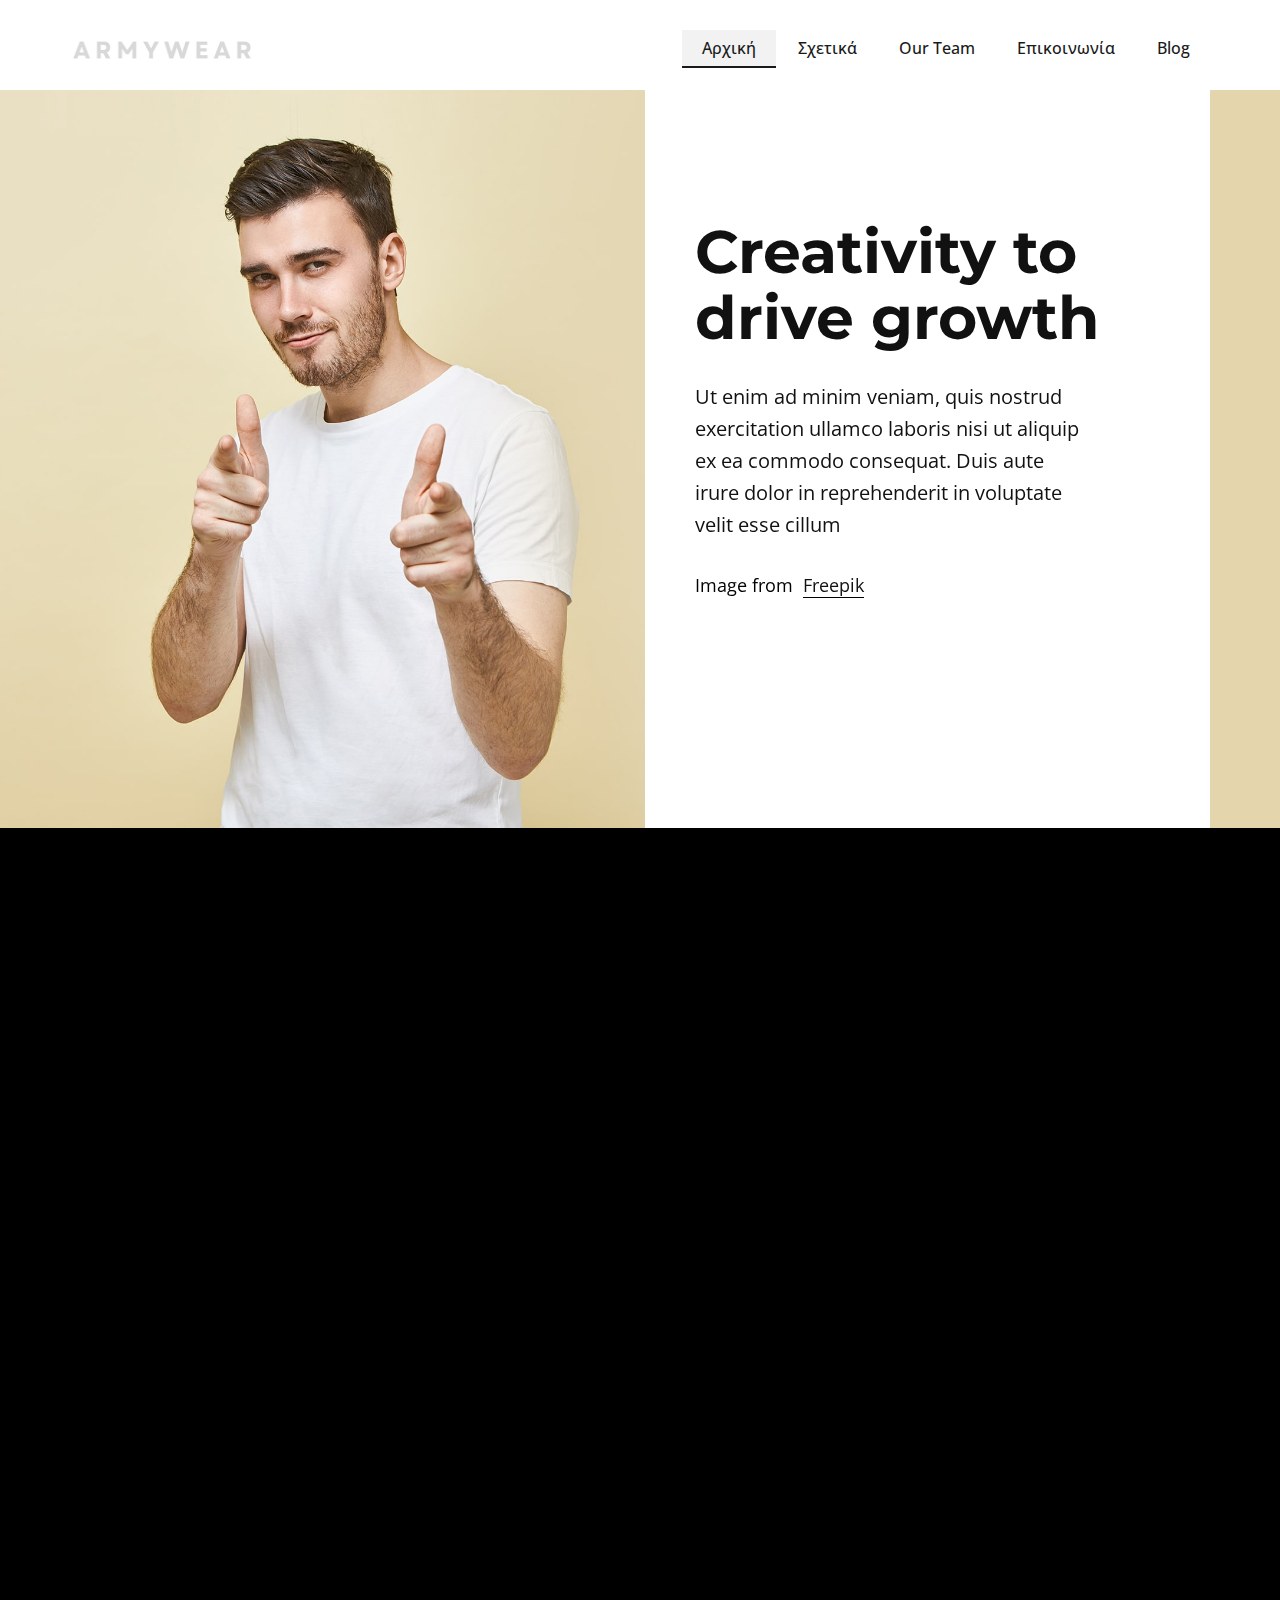
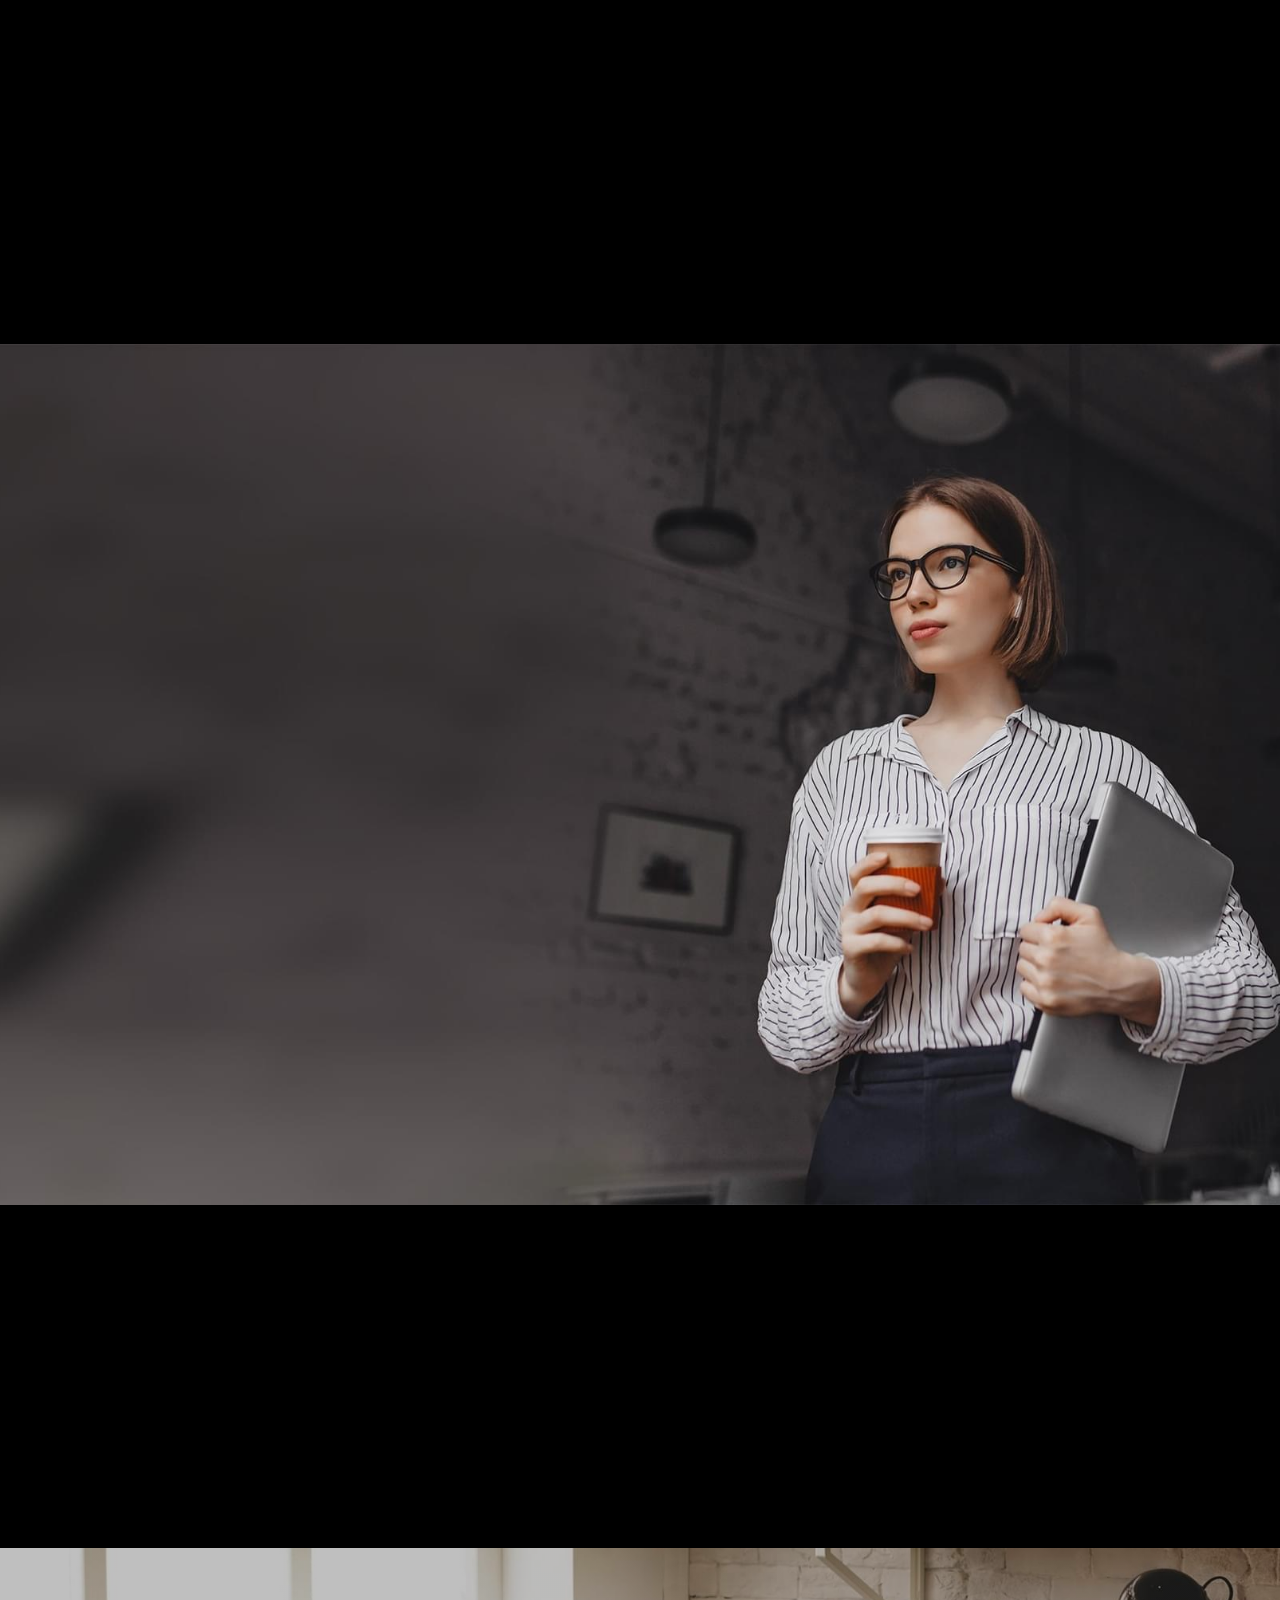
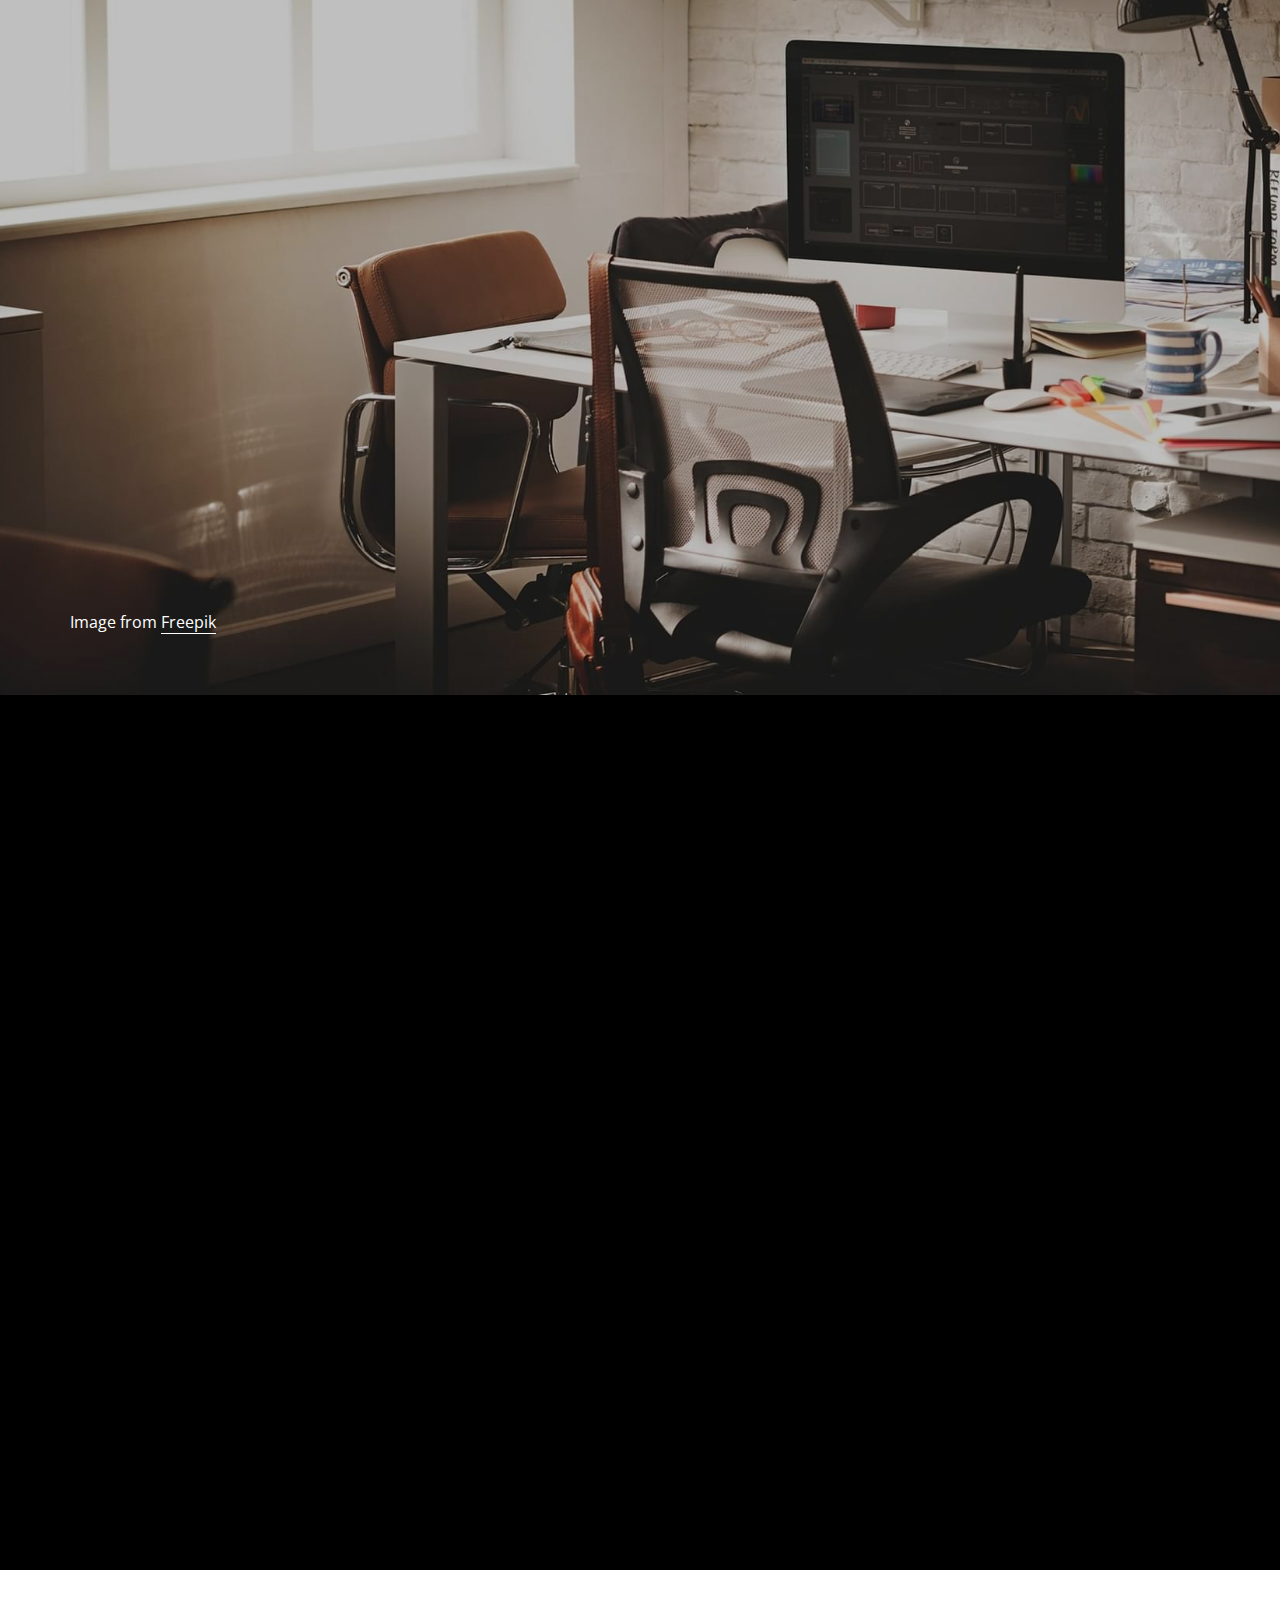
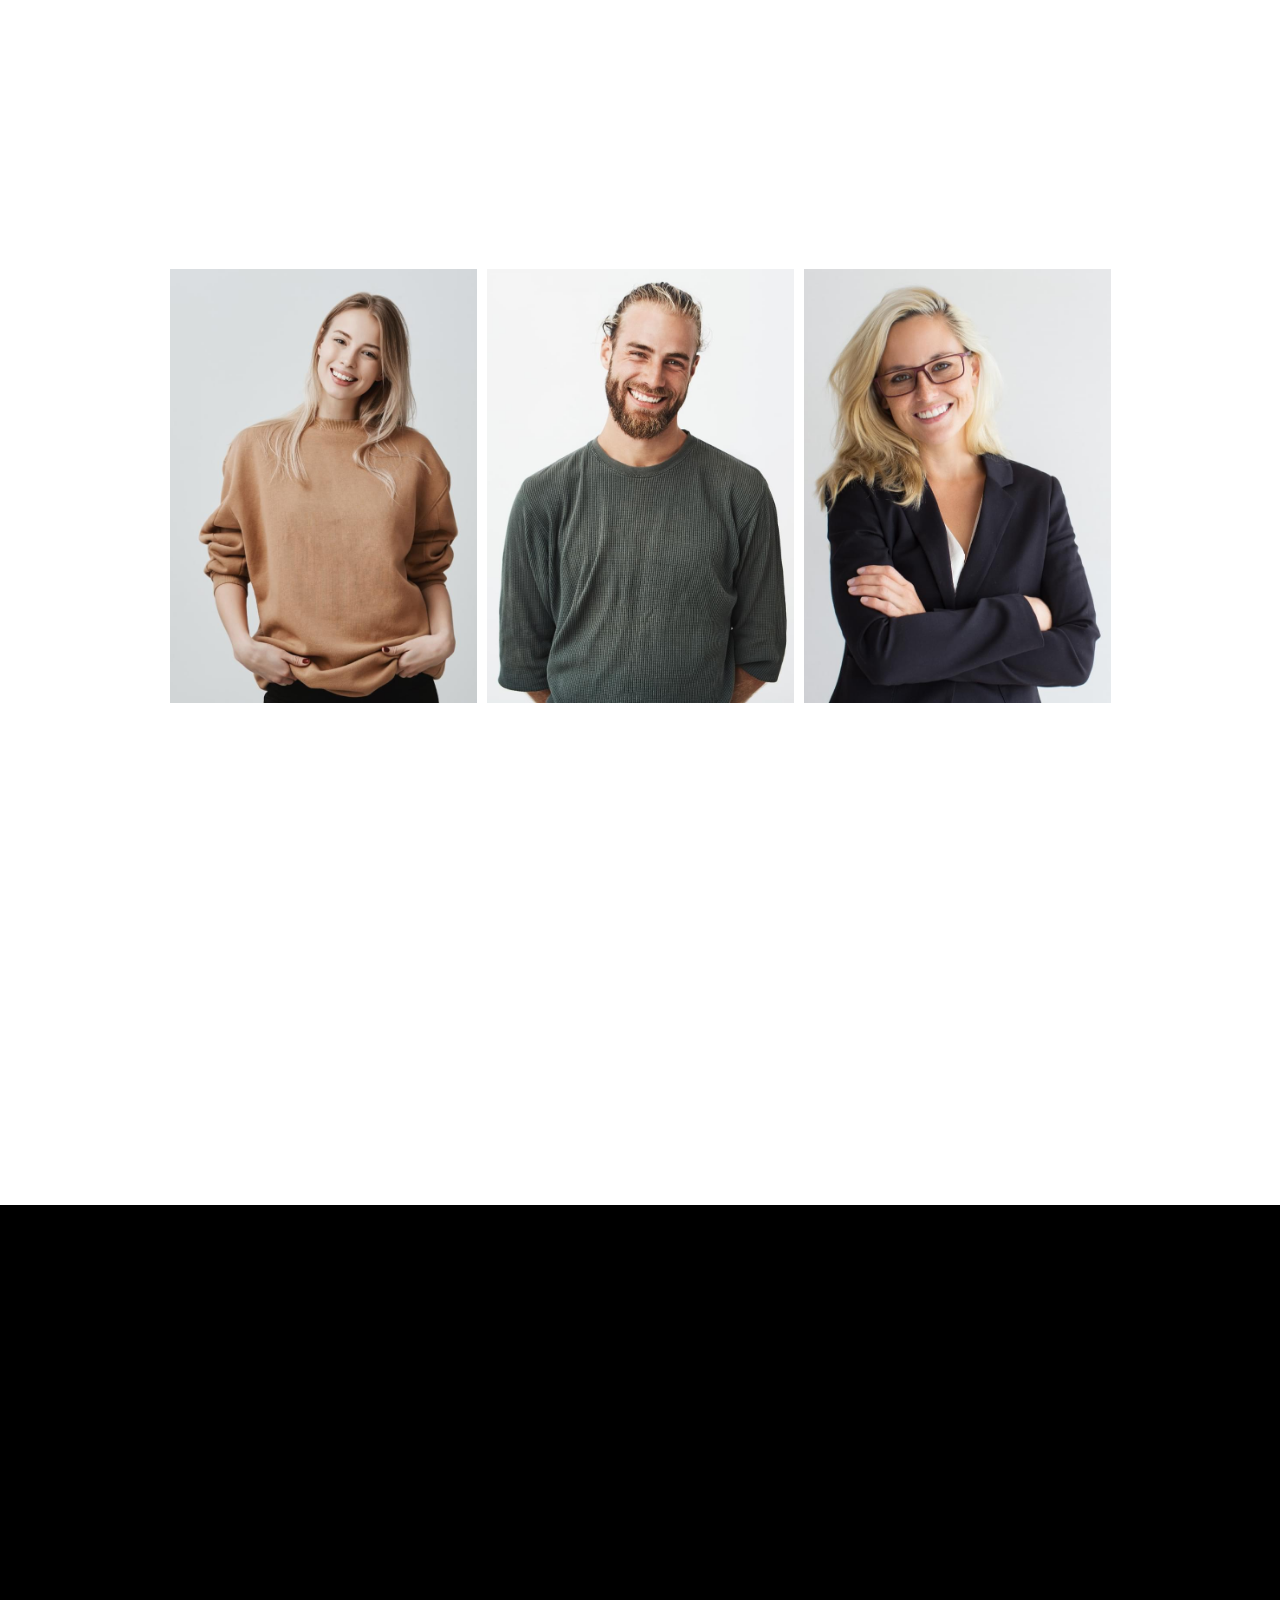
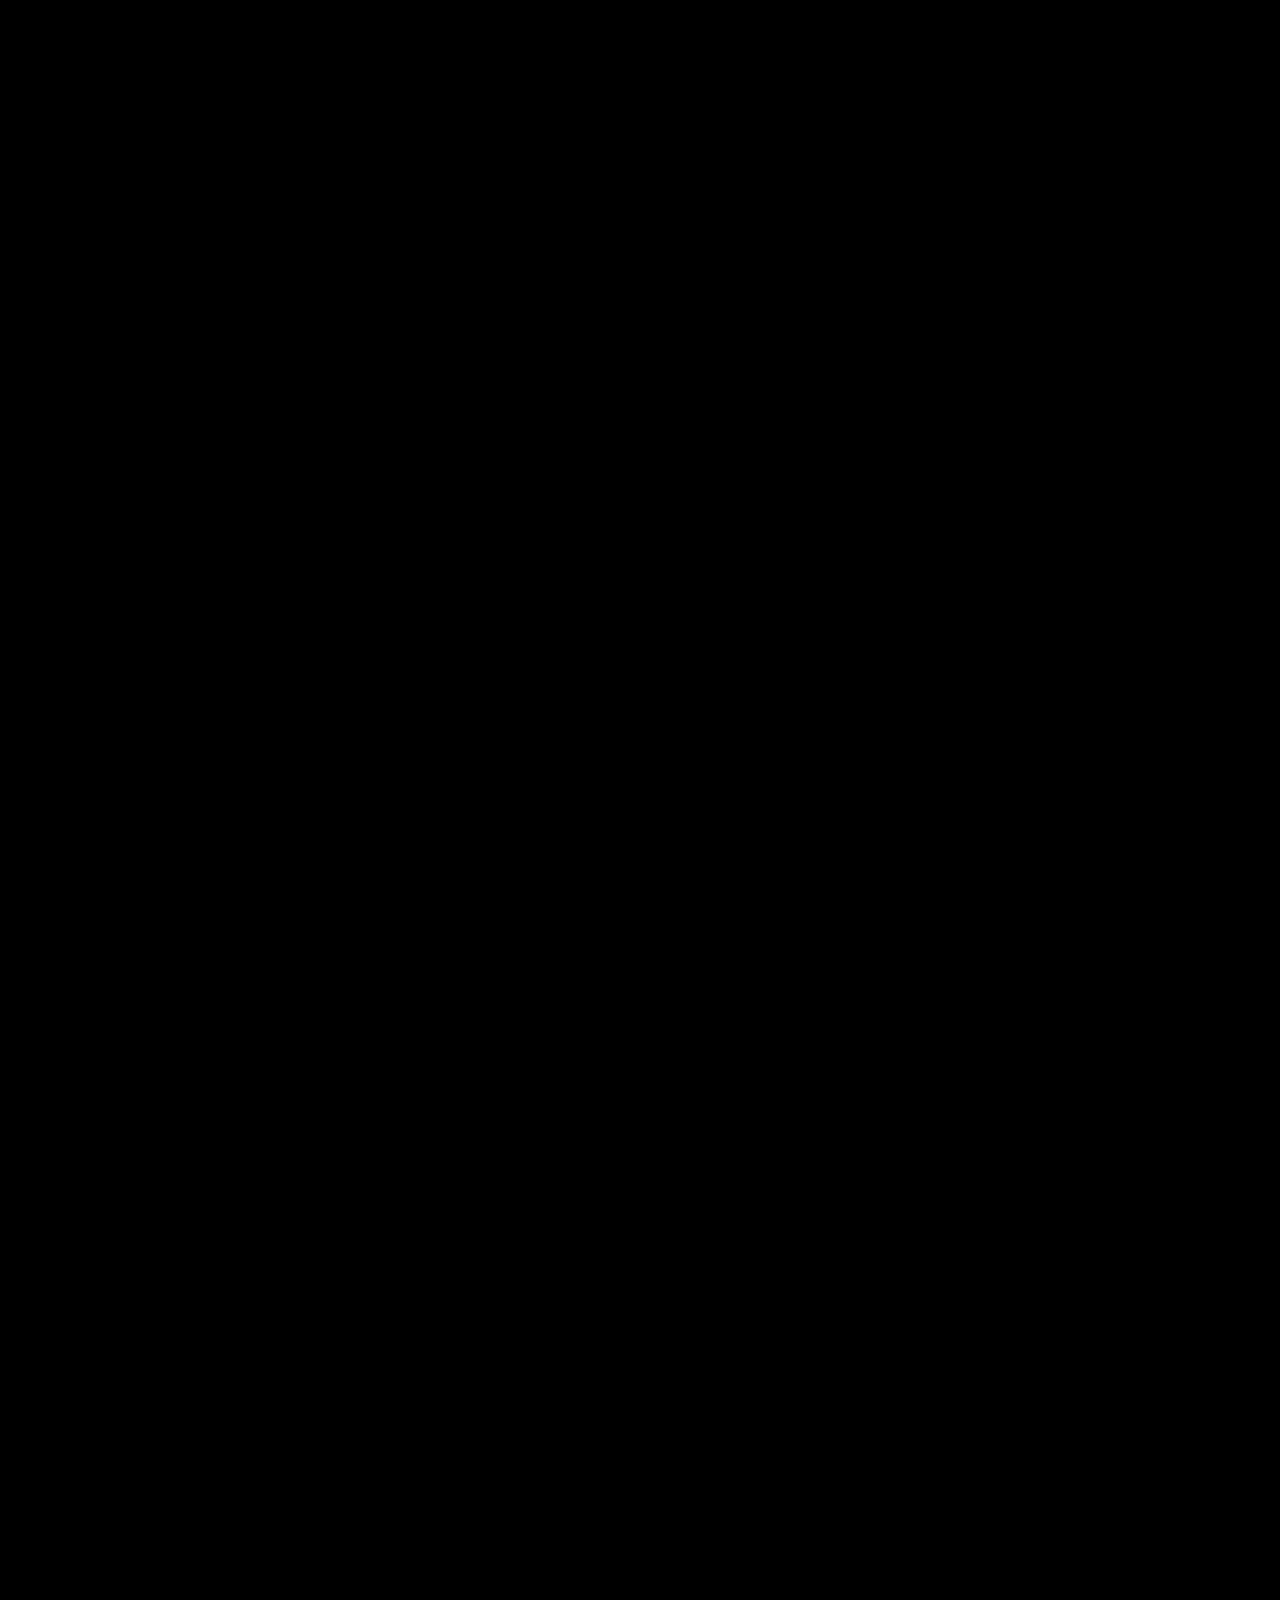
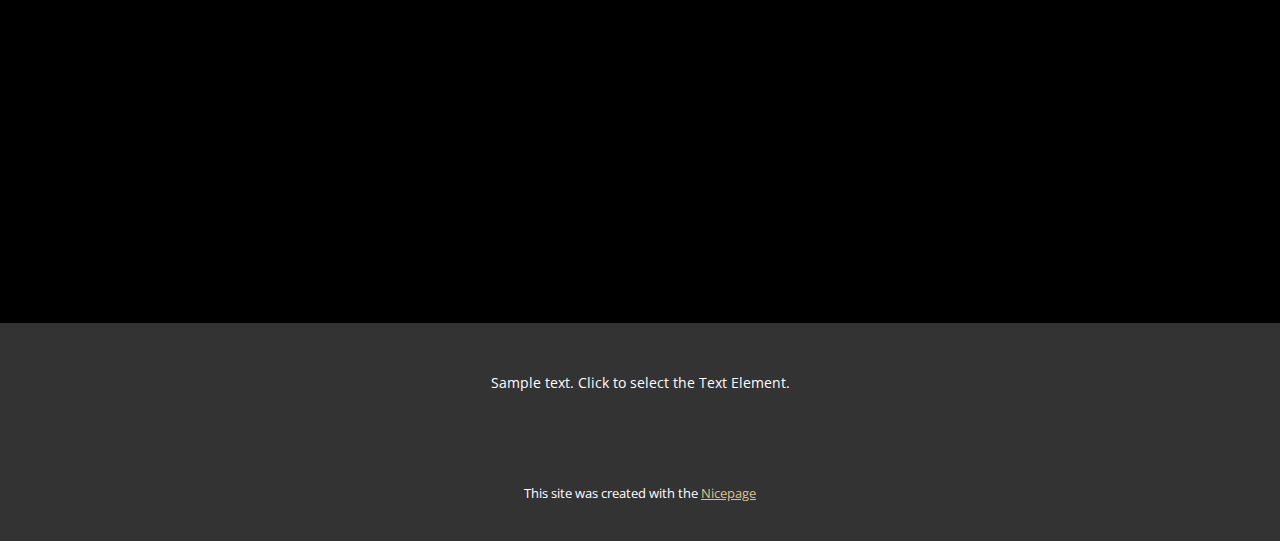
==== commit 8e2ce5bf: "Add files via upload" ====
--- a/index.html
+++ b/index.html
@@ -28,7 +28,7 @@
 		"@context": "http://schema.org",
 		"@type": "Organization",
 		"name": "Site2",
-		"logo": "images/armywear_logo11.png"
+		"logo": "images/GrayandBlackSimpleStudioLogo4.png"
 }</script>
     <meta name="theme-color" content="#d9c48d">
     <meta property="og:title" content="Home">
@@ -36,8 +36,8 @@
     <meta property="og:type" content="website">
   <meta data-intl-tel-input-cdn-path="intlTelInput/"></head>
   <body data-home-page="Home.html" data-home-page-title="Home" data-path-to-root="./" data-include-products="false" class="u-body u-xxl-mode" data-lang="en"><header class="u-clearfix u-header u-white u-header" id="sec-1a30"><div class="u-clearfix u-sheet u-valign-middle-lg u-valign-middle-md u-valign-middle-sm u-valign-middle-xl u-valign-middle-xs u-sheet-1">
-        <a href="#" class="u-image u-logo u-image-1" data-image-width="185" data-image-height="40">
-          <img src="images/armywear_logo11.png" class="u-logo-image u-logo-image-1">
+        <a href="#" class="u-image u-logo u-image-1" data-image-width="380" data-image-height="80">
+          <img src="images/GrayandBlackSimpleStudioLogo4.png" class="u-logo-image u-logo-image-1">
         </a>
         <nav class="u-menu u-menu-one-level u-offcanvas u-menu-1" data-responsive-from="MD">
           <div class="menu-collapse" style="font-size: 1rem; letter-spacing: 0px; font-weight: 500;">
@@ -478,8 +478,8 @@
         <p class="u-small-text u-text u-text-variant u-text-1">Sample text. Click to select the Text Element.</p>
       </div></footer>
     <section class="u-backlink u-clearfix u-grey-80">
-      <p class="u-text"><span>Powered by </span>
-        <a class="u-link" href="https://softexperia.com/" target="_blank" rel="nofollow"><span>Softexperia</span>
+      <p class="u-text"><span>This site was created with the </span>
+        <a class="u-link" href="https://nicepage.com/" target="_blank" rel="nofollow"><span>Nicepage</span>
         </a>
       </p>
     </section>
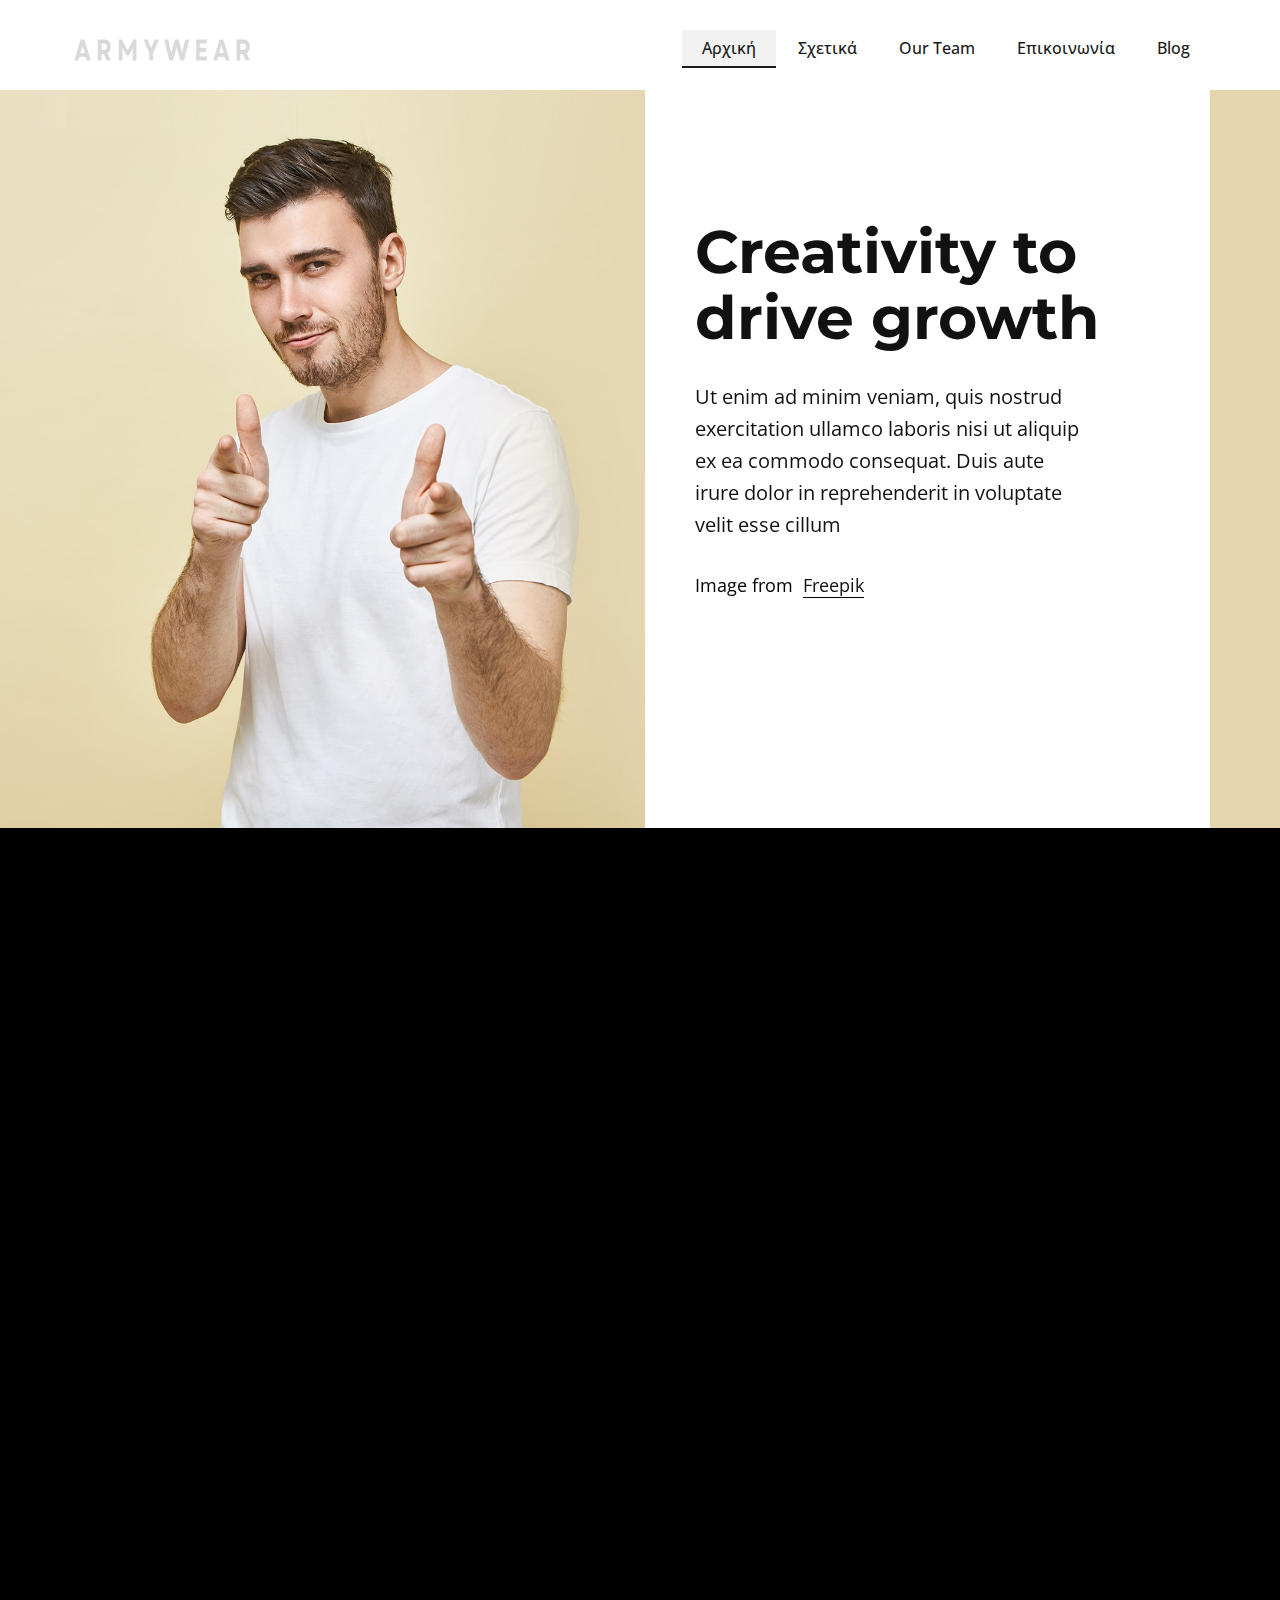
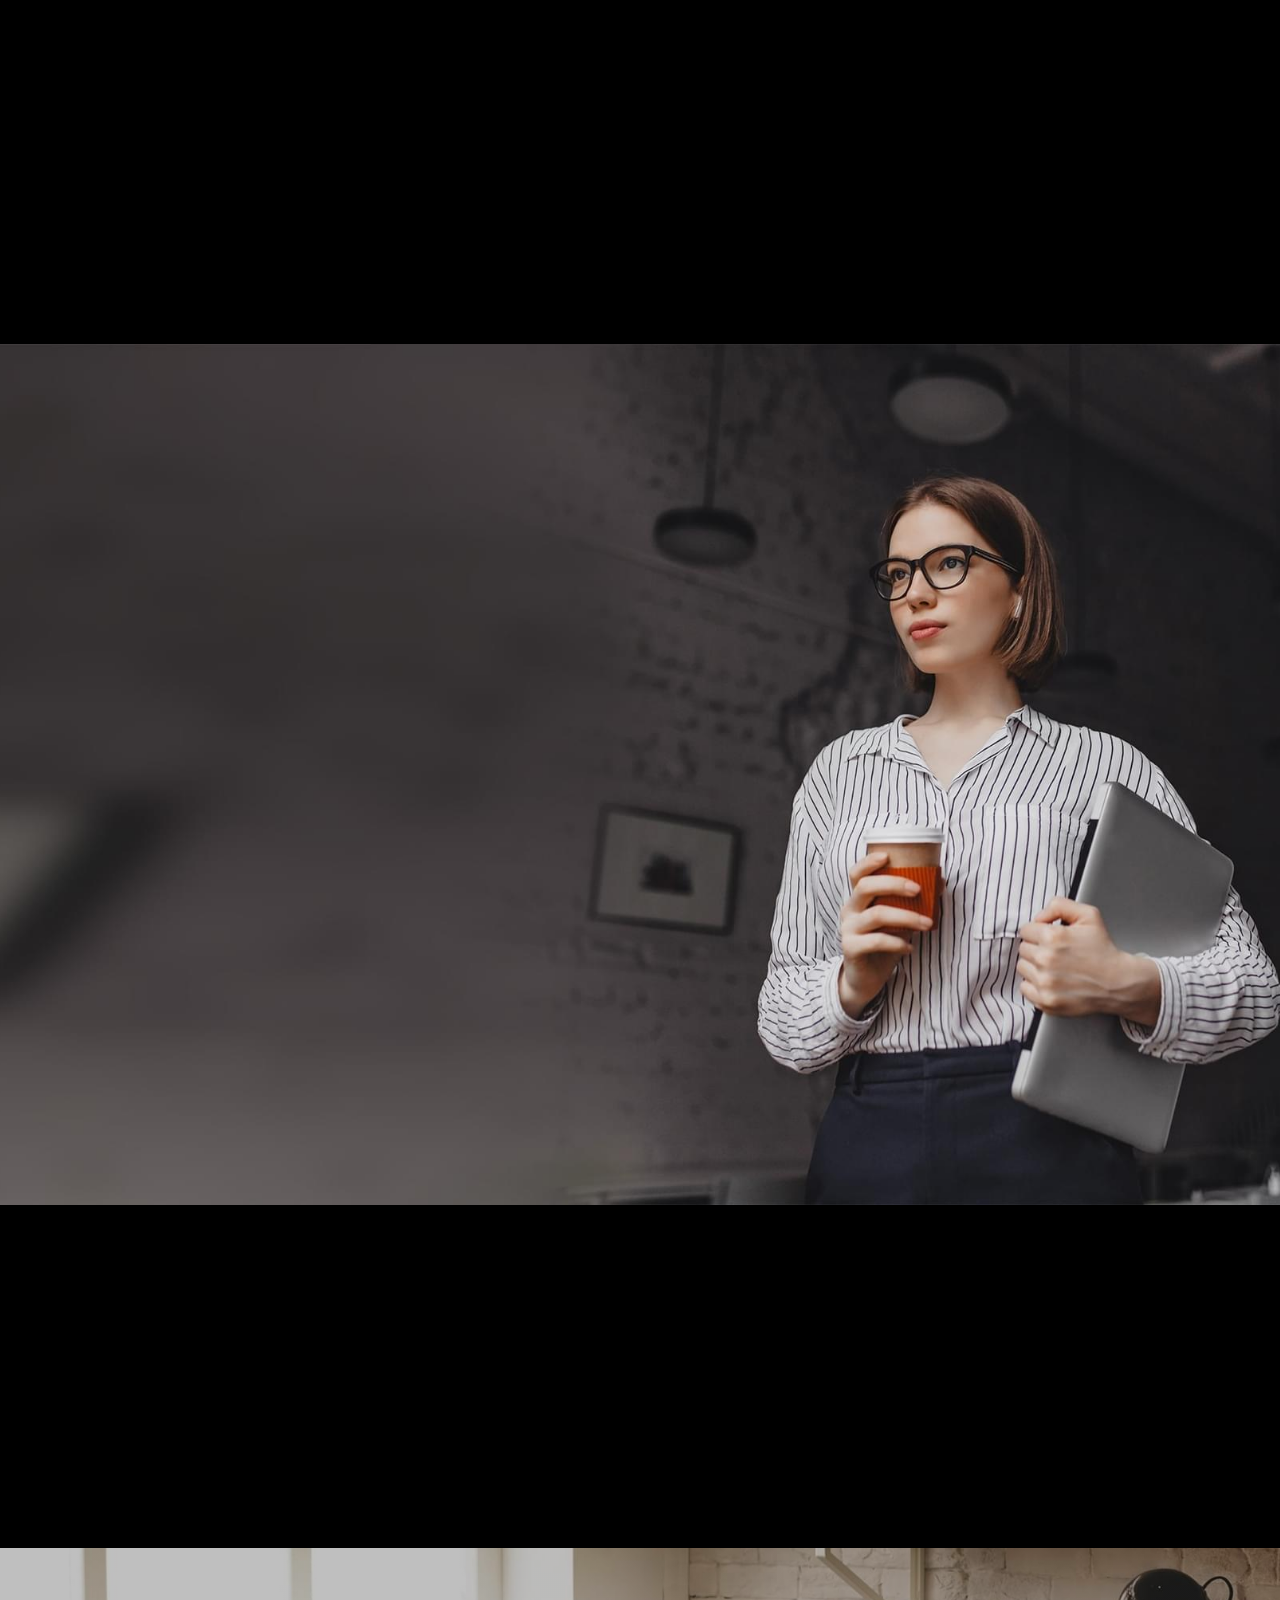
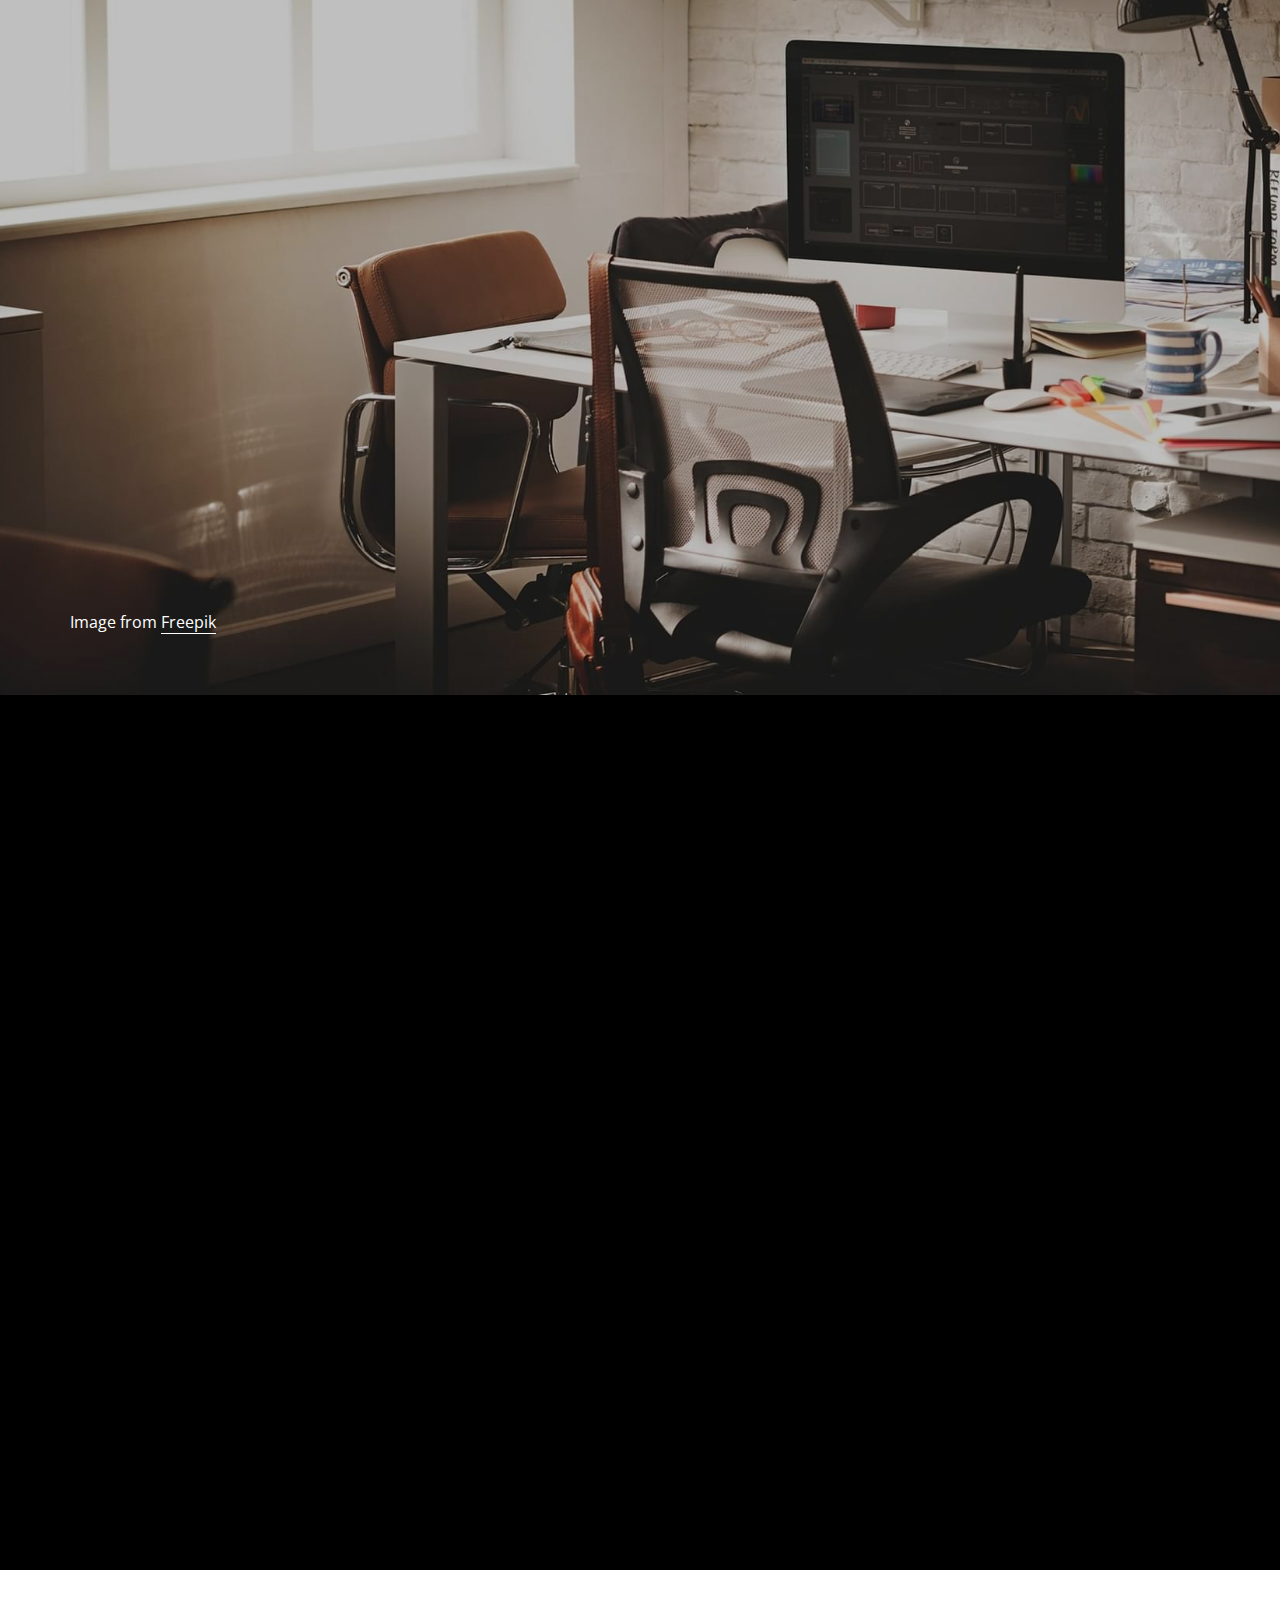
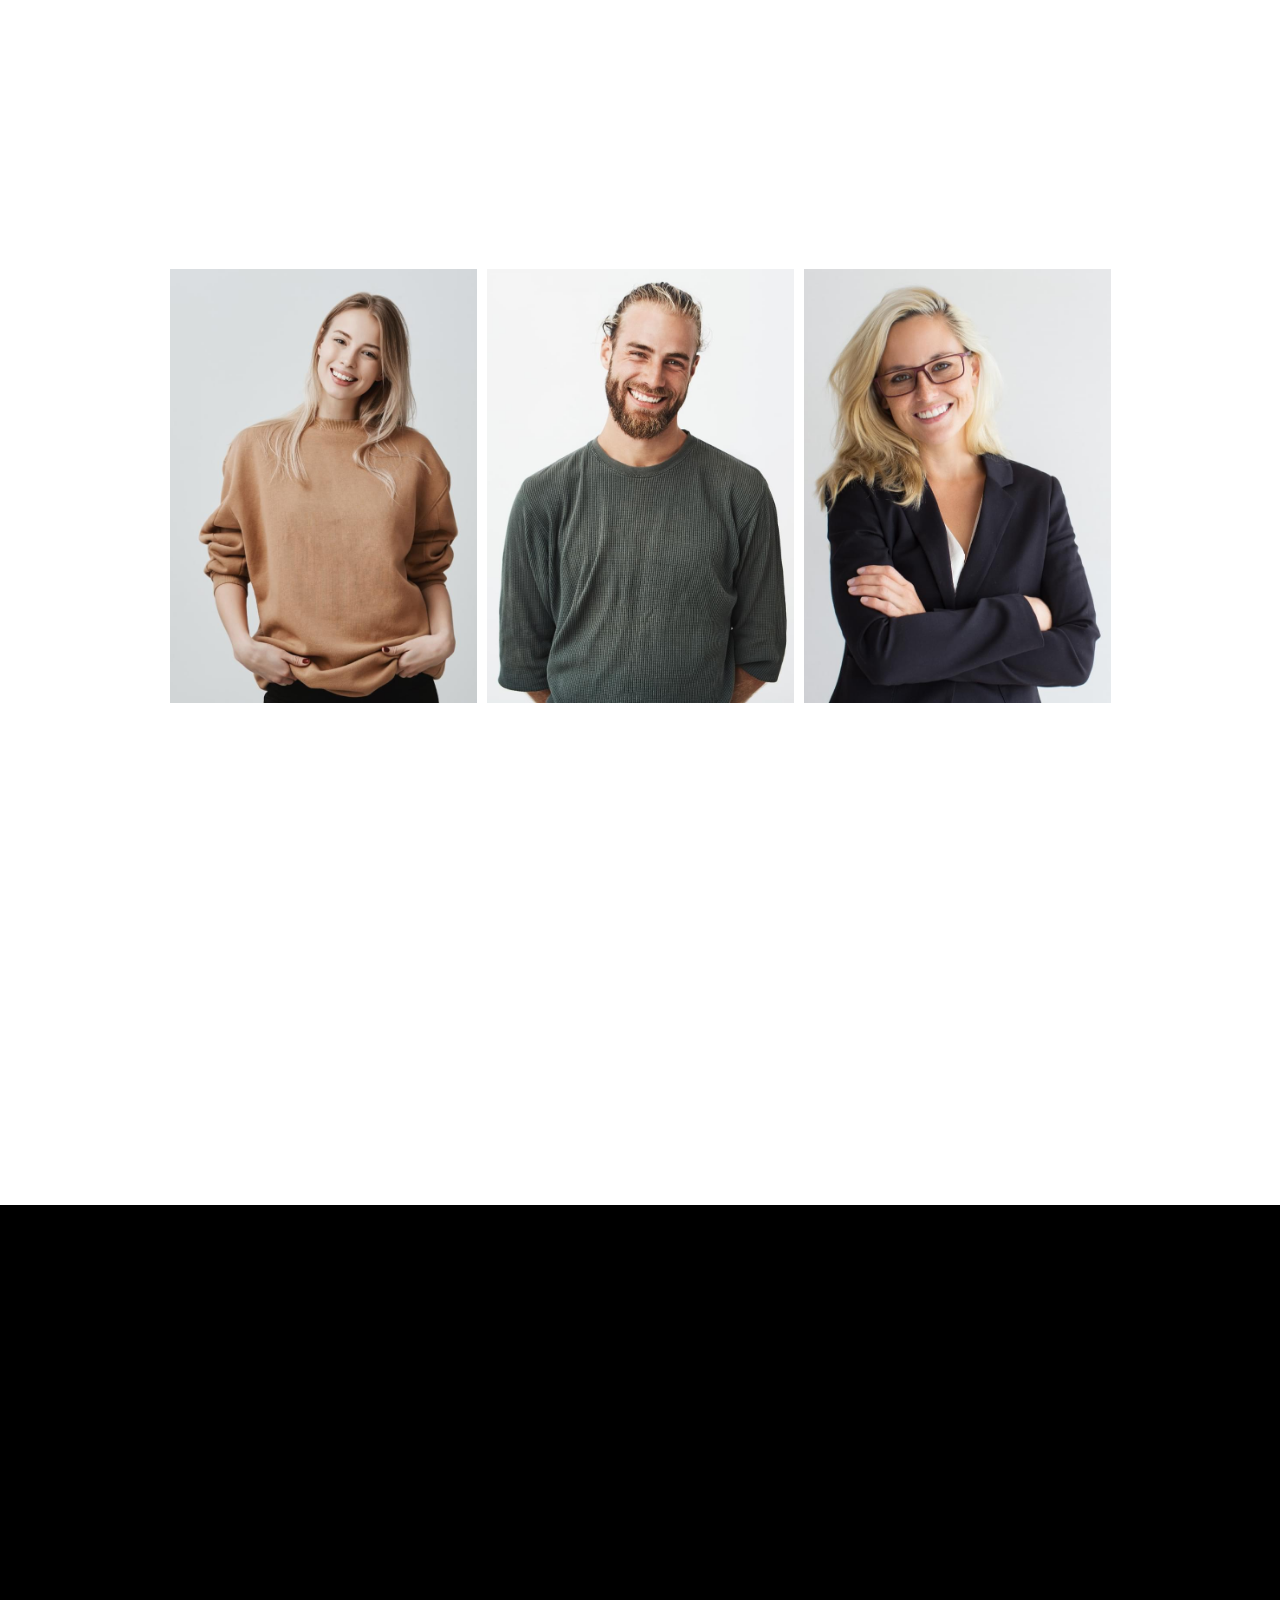
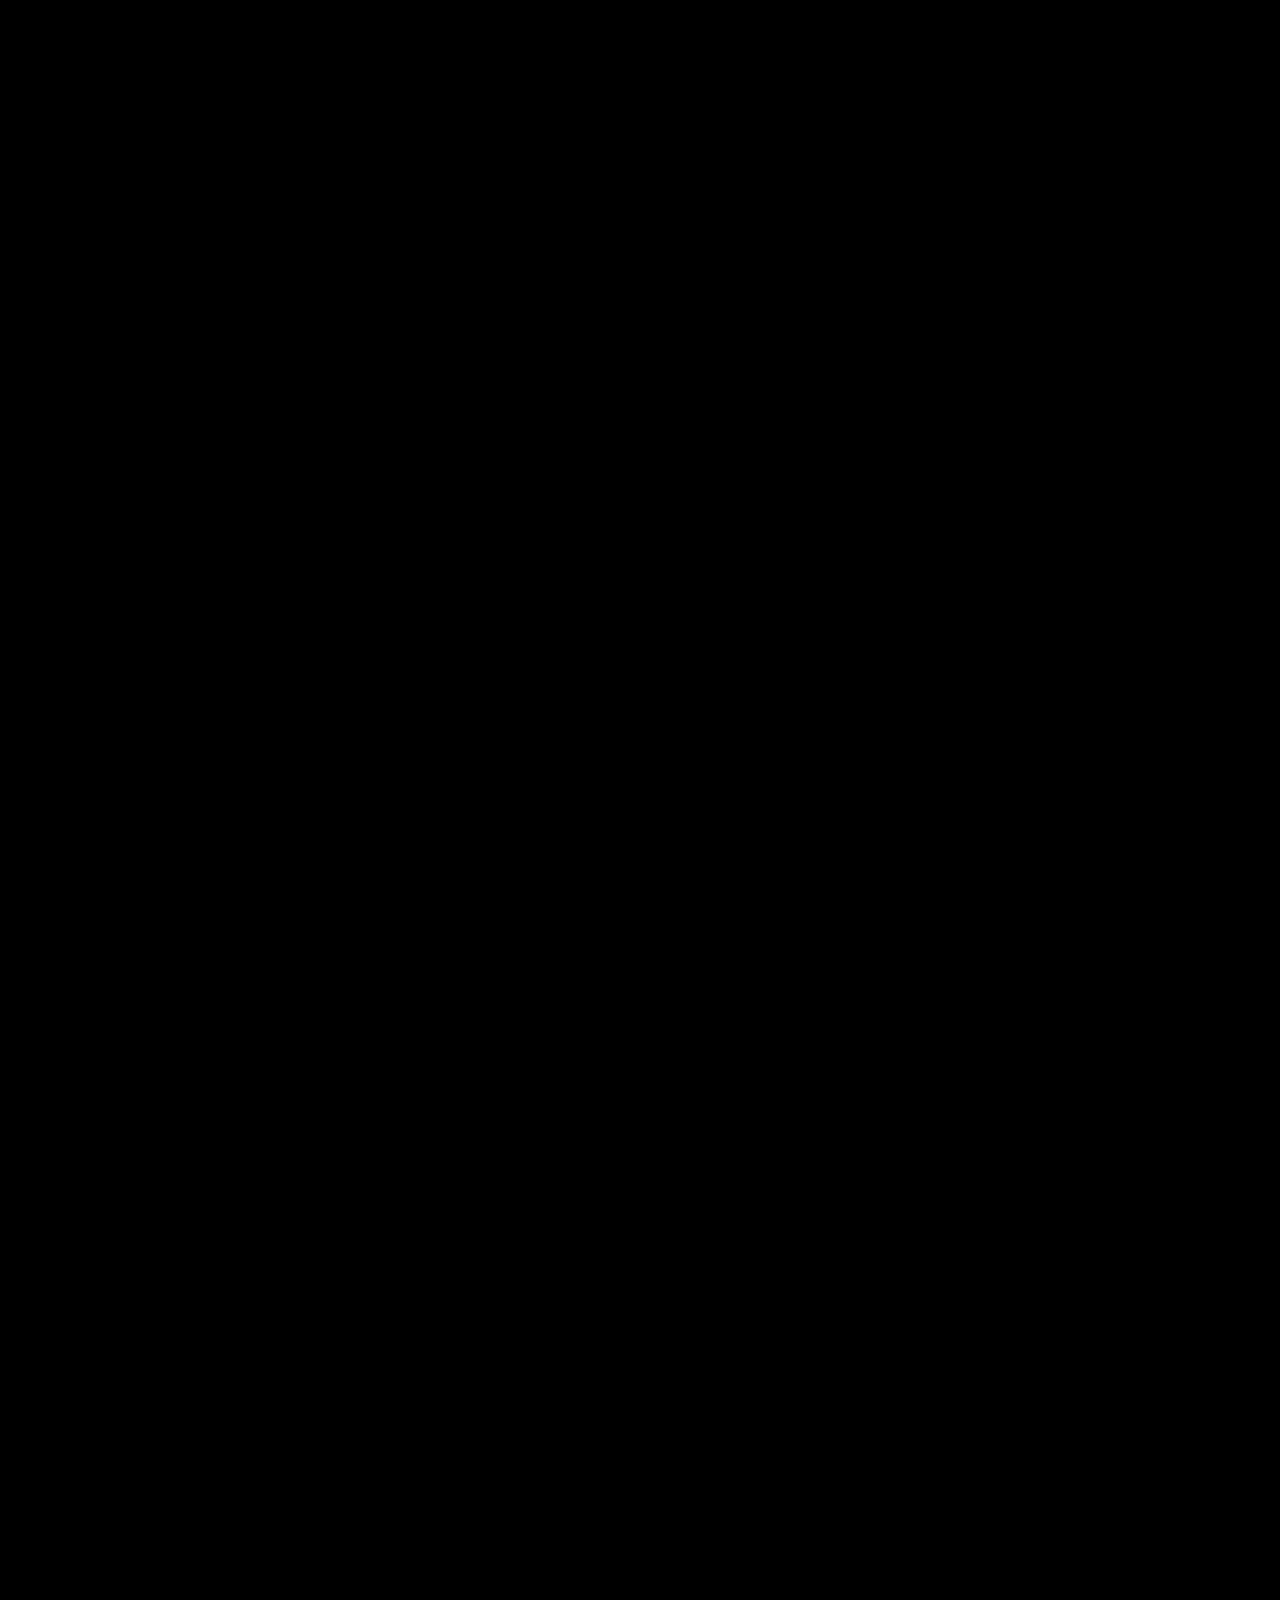
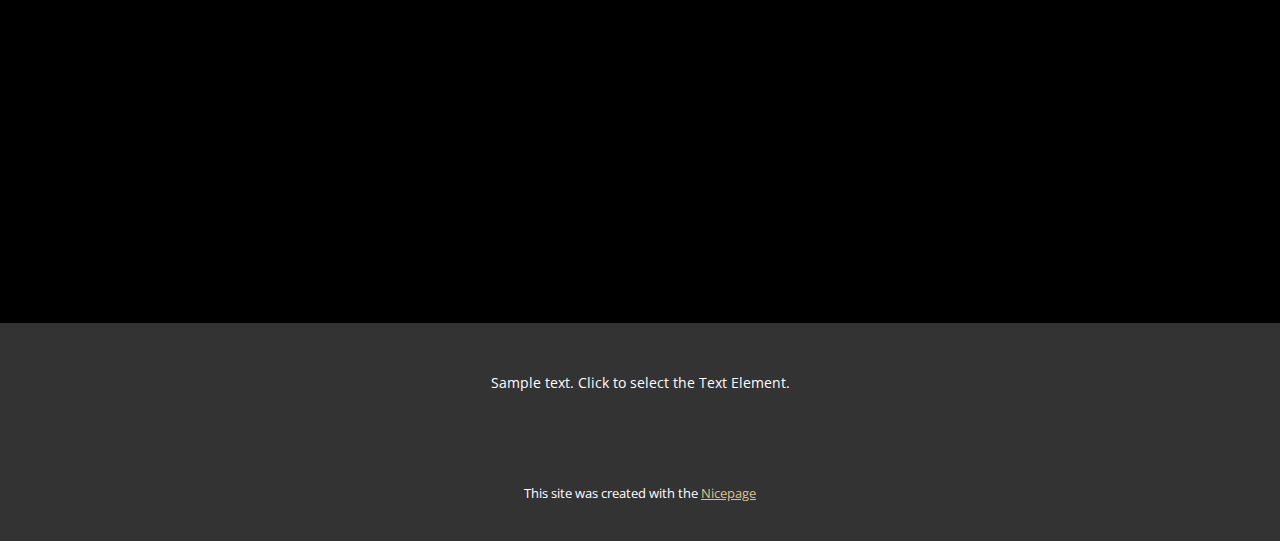
==== commit 765f145d: "Add files via upload" ====
--- a/index.html
+++ b/index.html
@@ -28,16 +28,16 @@
 		"@context": "http://schema.org",
 		"@type": "Organization",
 		"name": "Site2",
-		"logo": "images/GrayandBlackSimpleStudioLogo4.png"
+		"logo": "images/GrayandBlackSimpleStudioLogo3.png"
 }</script>
     <meta name="theme-color" content="#d9c48d">
     <meta property="og:title" content="Home">
     <meta property="og:description" content="">
     <meta property="og:type" content="website">
   <meta data-intl-tel-input-cdn-path="intlTelInput/"></head>
-  <body data-home-page="Home.html" data-home-page-title="Home" data-path-to-root="./" data-include-products="false" class="u-body u-xxl-mode" data-lang="en"><header class="u-clearfix u-header u-white u-header" id="sec-1a30"><div class="u-clearfix u-sheet u-valign-middle-lg u-valign-middle-md u-valign-middle-sm u-valign-middle-xl u-valign-middle-xs u-sheet-1">
-        <a href="#" class="u-image u-logo u-image-1" data-image-width="380" data-image-height="80">
-          <img src="images/GrayandBlackSimpleStudioLogo4.png" class="u-logo-image u-logo-image-1">
+  <body data-home-page="Home.html" data-home-page-title="Home" data-path-to-root="./" data-include-products="false" class="u-body u-xxl-mode" data-lang="en"><header class="u-clearfix u-header u-white u-header" id="sec-1a30"><div class="u-clearfix u-sheet u-valign-middle-lg u-valign-middle-sm u-valign-middle-xl u-valign-middle-xs u-sheet-1">
+        <a href="#" class="u-image u-logo u-image-1" data-image-width="480" data-image-height="80">
+          <img src="images/GrayandBlackSimpleStudioLogo3.png" class="u-logo-image u-logo-image-1">
         </a>
         <nav class="u-menu u-menu-one-level u-offcanvas u-menu-1" data-responsive-from="MD">
           <div class="menu-collapse" style="font-size: 1rem; letter-spacing: 0px; font-weight: 500;">
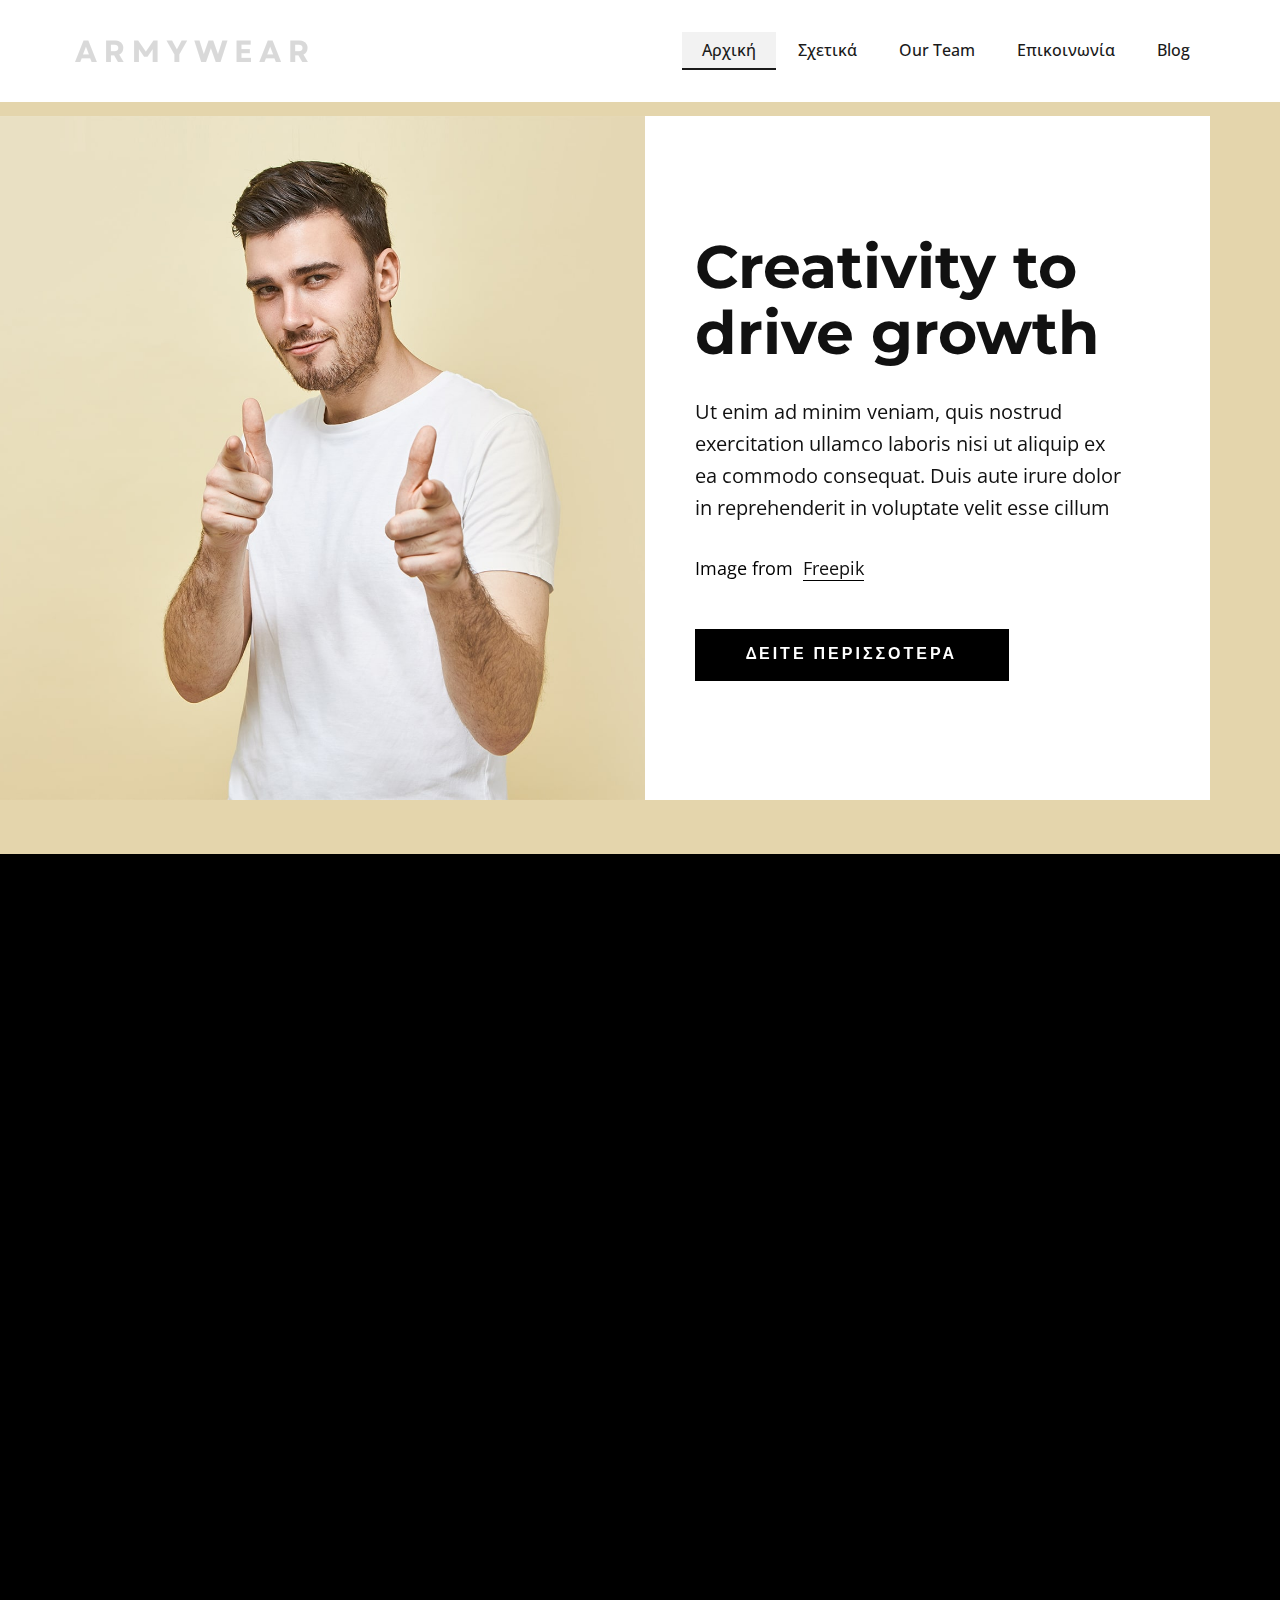
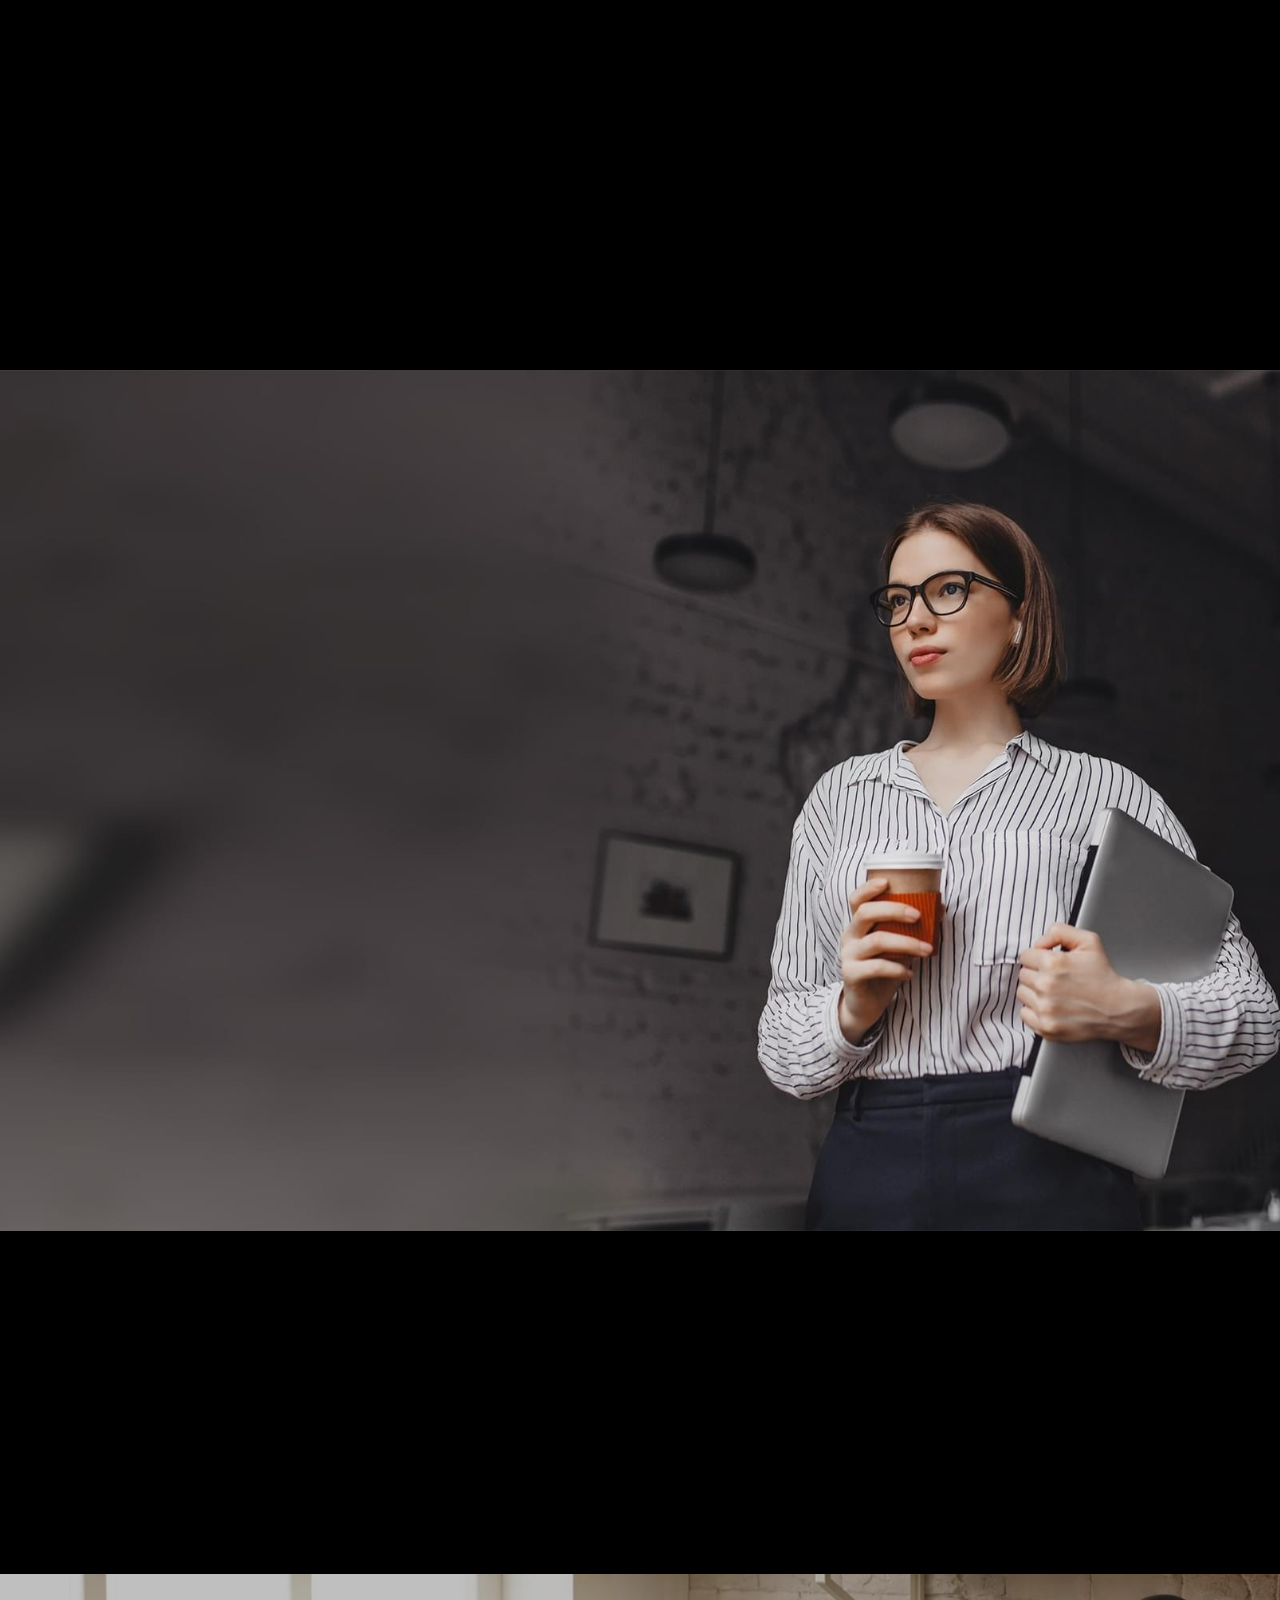
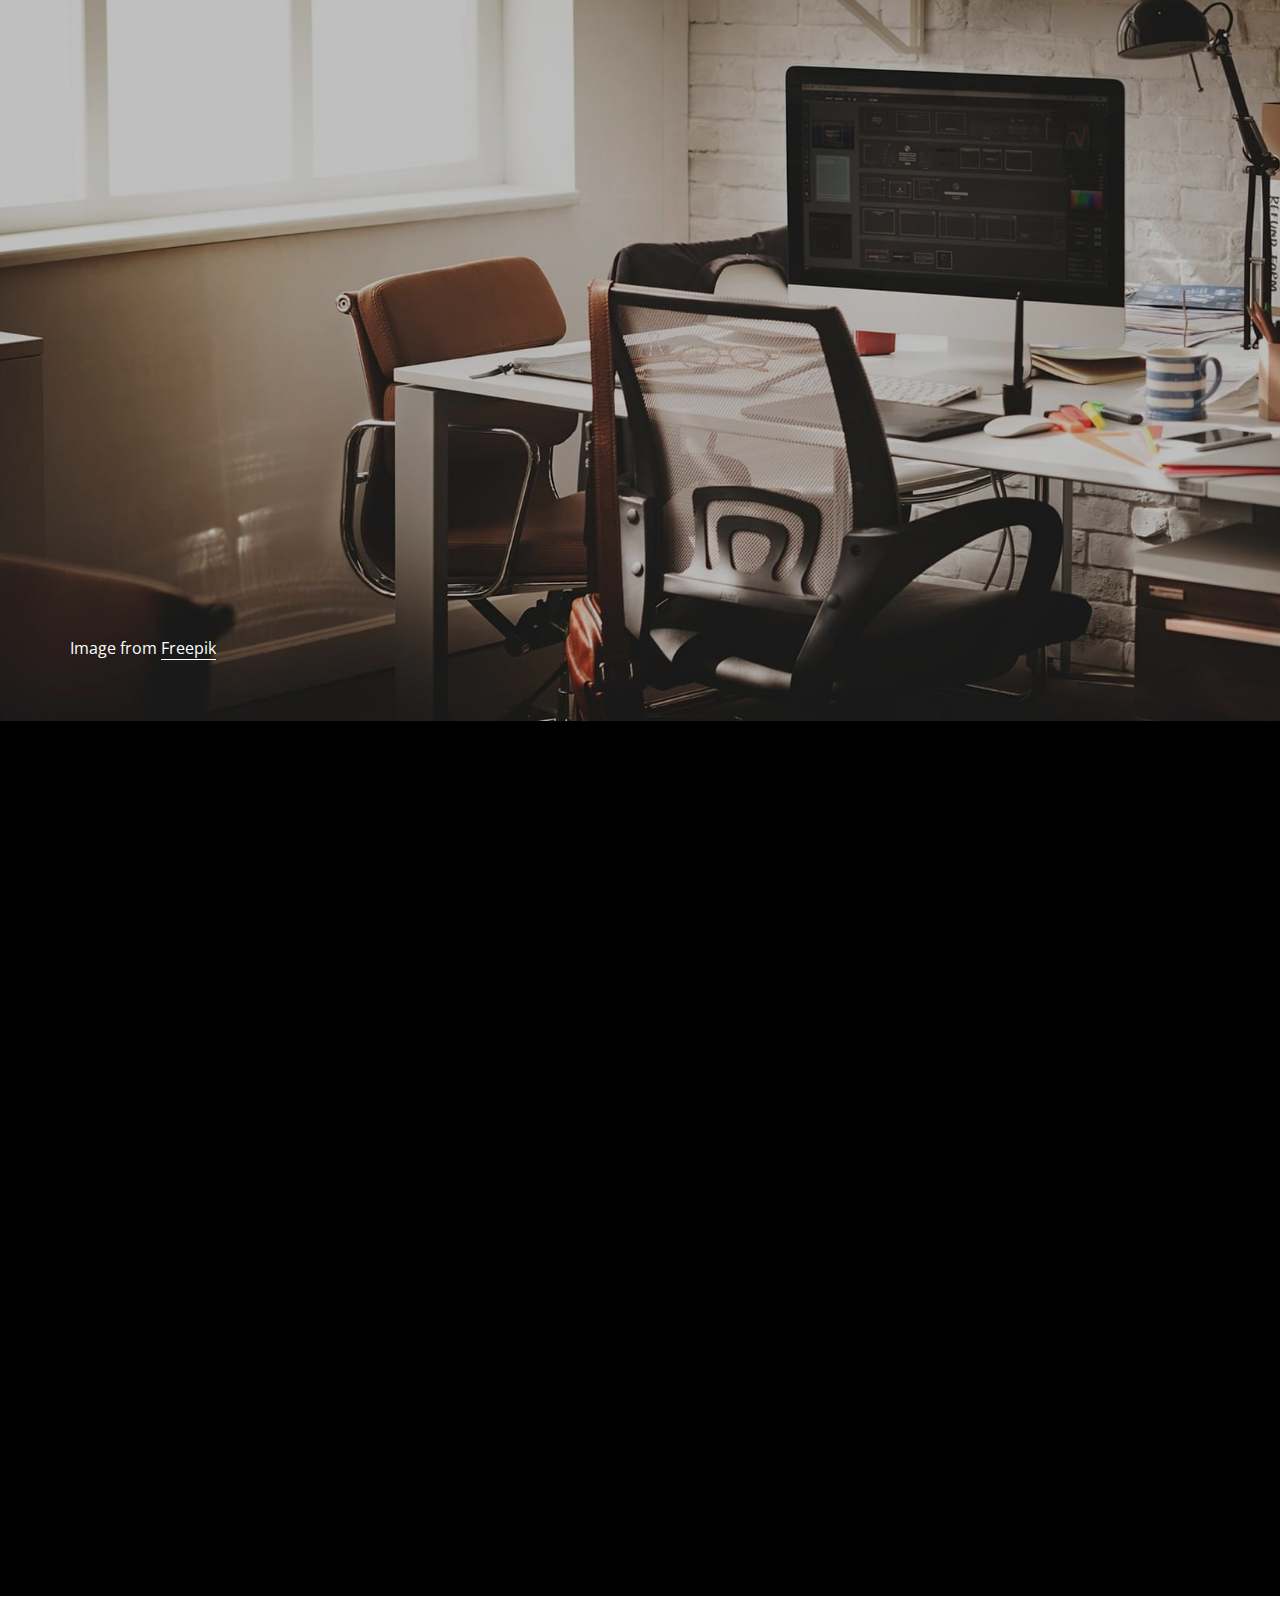
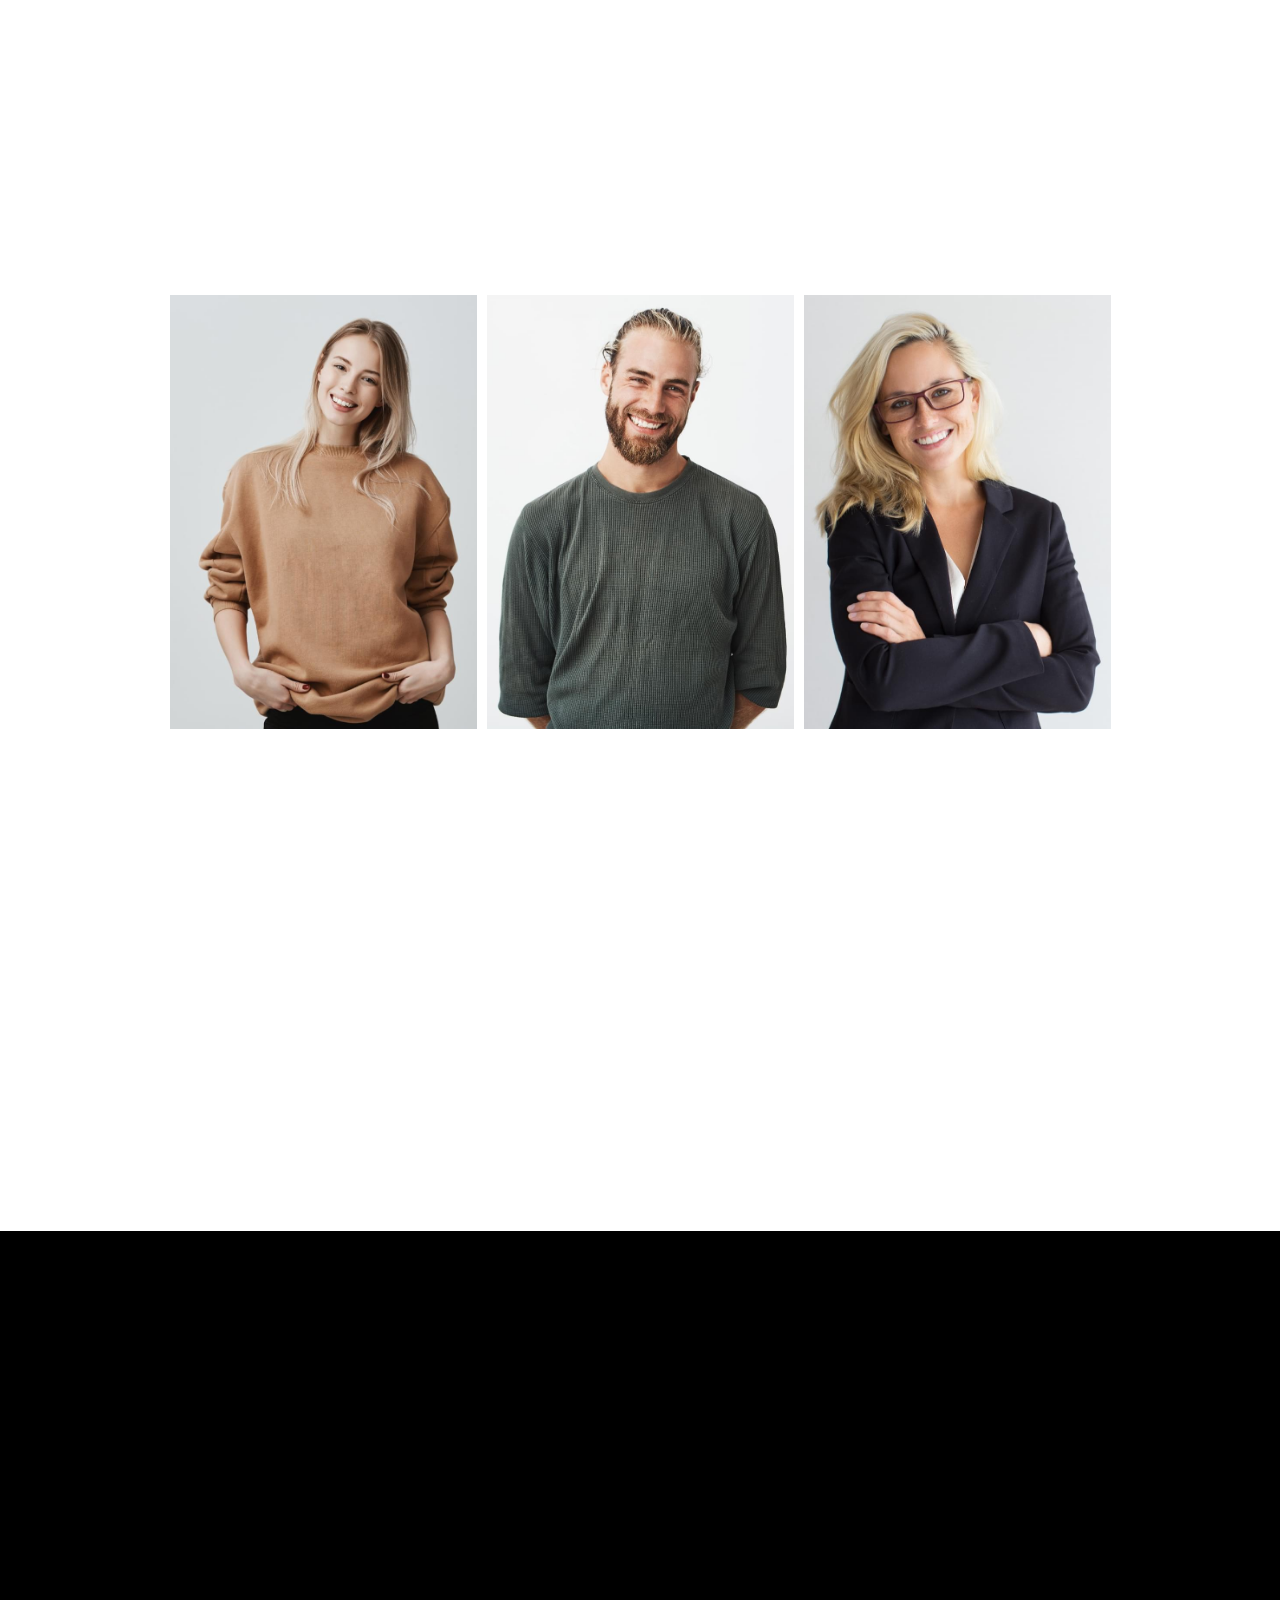
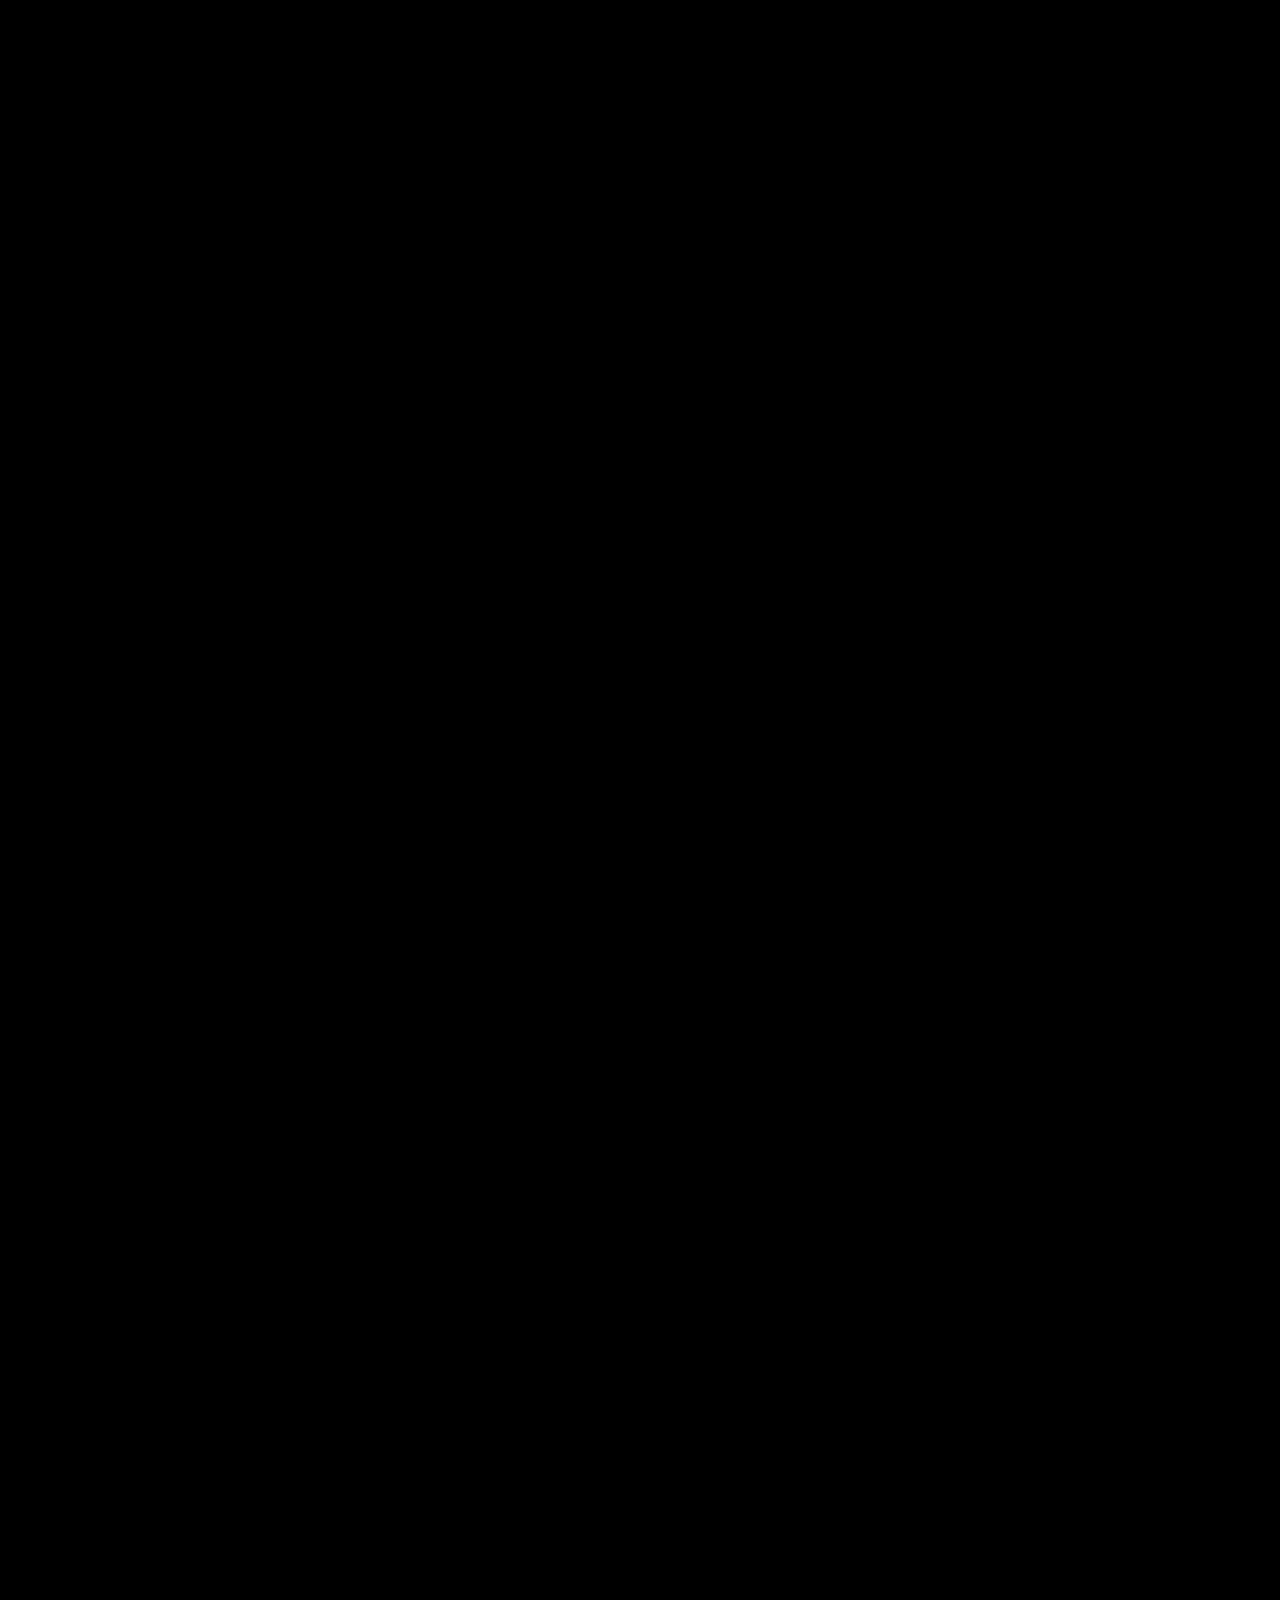
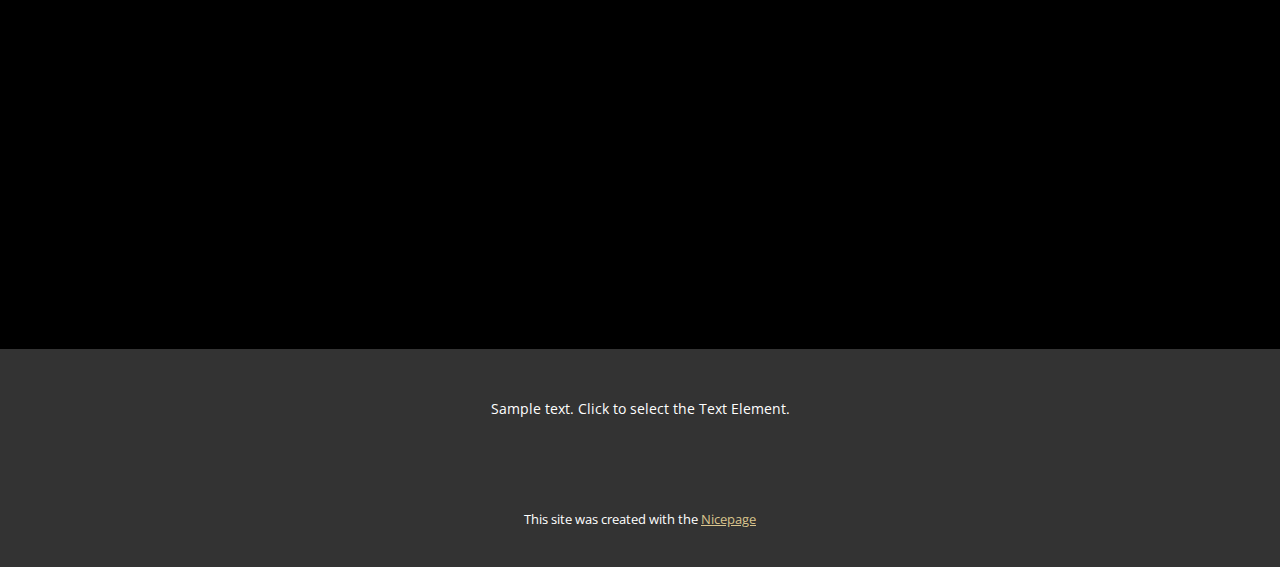
==== commit 26ab6e5a: "Add files via upload" ====
--- a/index.html
+++ b/index.html
@@ -28,16 +28,16 @@
 		"@context": "http://schema.org",
 		"@type": "Organization",
 		"name": "Site2",
-		"logo": "images/GrayandBlackSimpleStudioLogo3.png"
+		"logo": "images/GrayandBlackSimpleStudioLogo7.png"
 }</script>
     <meta name="theme-color" content="#d9c48d">
     <meta property="og:title" content="Home">
     <meta property="og:description" content="">
     <meta property="og:type" content="website">
   <meta data-intl-tel-input-cdn-path="intlTelInput/"></head>
-  <body data-home-page="Home.html" data-home-page-title="Home" data-path-to-root="./" data-include-products="false" class="u-body u-xxl-mode" data-lang="en"><header class="u-clearfix u-header u-white u-header" id="sec-1a30"><div class="u-clearfix u-sheet u-valign-middle-lg u-valign-middle-sm u-valign-middle-xl u-valign-middle-xs u-sheet-1">
-        <a href="#" class="u-image u-logo u-image-1" data-image-width="480" data-image-height="80">
-          <img src="images/GrayandBlackSimpleStudioLogo3.png" class="u-logo-image u-logo-image-1">
+  <body data-home-page="Home.html" data-home-page-title="Home" data-path-to-root="./" data-include-products="false" class="u-body u-xxl-mode" data-lang="en"><header class="u-clearfix u-header u-white u-header" id="sec-1a30"><div class="u-clearfix u-sheet u-valign-middle-lg u-valign-middle-sm u-valign-middle-xs u-sheet-1">
+        <a href="#" class="u-image u-logo u-image-1" data-image-width="243" data-image-height="60">
+          <img src="images/GrayandBlackSimpleStudioLogo7.png" class="u-logo-image u-logo-image-1">
         </a>
         <nav class="u-menu u-menu-one-level u-offcanvas u-menu-1" data-responsive-from="MD">
           <div class="menu-collapse" style="font-size: 1rem; letter-spacing: 0px; font-weight: 500;">
--- a/nicepage.css
+++ b/nicepage.css
@@ -44538,13 +44538,13 @@
 }
 
 .u-header .u-sheet-1 {
-  min-height: 90px;
+  min-height: 144px;
 }
 
 .u-header .u-image-1 {
-  width: 185px;
-  height: 40px;
-  margin: 30px auto 0 0;
+  width: 243px;
+  height: 60px;
+  margin: 42px auto 0 0;
 }
 
 .u-header .u-logo-image-1 {
@@ -44553,25 +44553,31 @@
 }
 
 .u-header .u-menu-1 {
-  margin: -40px 0 22px auto;
+  margin: -49px 0 53px auto;
 }
 
 .u-header .u-nav-1 {
   font-weight: 500;
   font-size: 1rem;
+  text-transform: none;
+  letter-spacing: normal;
 }
 
 .u-header .u-nav-2 {
   font-size: 1.25rem;
 }
 @media (max-width: 1399px) {
+  .u-header .u-sheet-1 {
+    min-height: 102px;
+  }
+
+  .u-header .u-image-1 {
+    margin-top: 21px;
+  }
+
   .u-header .u-menu-1 {
-    margin-right: 0;
-  }
-
-  .u-header .u-nav-1 {
-    text-transform: none;
-    letter-spacing: normal;
+    width: auto;
+    margin-bottom: 32px;
   }
 }
 @media (max-width: 1199px) {
@@ -44581,13 +44587,34 @@
   }
 
   .u-header .u-menu-1 {
-    width: auto;
-  }
-}
+    margin-top: -49px;
+    margin-right: 0;
+  }
+}
+@media (max-width: 991px) {
+  .u-header .u-sheet-1 {
+    min-height: 127px;
+  }
 
+  .u-header .u-image-1 {
+    width: 74px;
+    height: 12px;
+    margin-top: 58px;
+  }
+
+  .u-header .u-menu-1 {
+    margin-top: -22px;
+    margin-bottom: 48px;
+  }
+}
 @media (max-width: 767px) {
   .u-header .u-image-1 {
     width: auto;
+    height: 12px;
+  }
+
+  .u-header .u-menu-1 {
+    margin-top: -22px;
   }
 }
 
--- a/index.css
+++ b/index.css
@@ -1,10 +1,11 @@
  .u-section-1 {
   background-image: none;
+  min-height: 752px;
 }
 
 .u-section-1 .u-layout-wrap-1 {
-  width: calc(((100% - 1140px) / 2) + 1140px);
-  margin: 0 auto 0 0;
+  width: calc(((100% - 1320px) / 2)  + 1230px);
+  margin: 14px 140px 0 0;
 }
 
 .u-section-1 .u-image-1 {
@@ -42,6 +43,7 @@
   --animation-custom_in-opacity: 0;
   --animation-custom_in-rotate: 0deg;
   --animation-custom_in-scale: 0.3;
+  font-size: 3.75rem;
   margin: 0;
 }
 
@@ -88,22 +90,43 @@
 }
 
 @media (max-width: 1399px) {
-  .u-section-1 .u-text-1 {
-    font-size: 3.75rem;
+  .u-section-1 .u-layout-wrap-1 {
+    width: calc(((100% - 1140px) / 2) + 1140px);
+    margin-right: 0;
+  }
+
+  .u-section-1 .u-image-1 {
+    min-height: 684px;
+  }
+
+  .u-section-1 .u-layout-cell-2 {
+    min-height: 684px;
+  }
+
+  .u-section-1 .u-text-2 {
+    margin-right: 36px;
+  }
+
+  .u-section-1 .u-text-3 {
+    margin-right: 53px;
   }
 }
 
 @media (max-width: 1199px) {
+   .u-section-1 {
+    min-height: 644px;
+  }
+
   .u-section-1 .u-layout-wrap-1 {
     width: calc(((100% - 940px) / 2) + 940px);
   }
 
   .u-section-1 .u-image-1 {
-    min-height: 590px;
+    min-height: 546px;
   }
 
   .u-section-1 .u-layout-cell-2 {
-    min-height: 630px;
+    min-height: 584px;
   }
 
   .u-section-1 .u-container-layout-2 {
@@ -126,6 +149,10 @@
 }
 
 @media (max-width: 991px) {
+   .u-section-1 {
+    min-height: 466px;
+  }
+
   .u-section-1 .u-layout-wrap-1 {
     width: calc(((100% - 720px) / 2) + 720px);
   }
@@ -158,12 +185,16 @@
 }
 
 @media (max-width: 767px) {
+   .u-section-1 {
+    min-height: 770px;
+  }
+
   .u-section-1 .u-layout-wrap-1 {
     width: calc(((100% - 540px) / 2) + 540px);
   }
 
   .u-section-1 .u-image-1 {
-    min-height: 656px;
+    min-height: 607px;
     order: 1;
   }
 
@@ -182,13 +213,13 @@
   .u-section-1 .u-text-1 {
     font-size: 3.75rem;
   }
-
-  .u-section-1 .u-text-2 {
-    font-size: 1.1111111111111112rem;
-  }
 }
 
 @media (max-width: 575px) {
+   .u-section-1 {
+    min-height: 527px;
+  }
+
   .u-section-1 .u-layout-wrap-1 {
     width: calc(((100% - 340px) / 2) + 340px);
   }
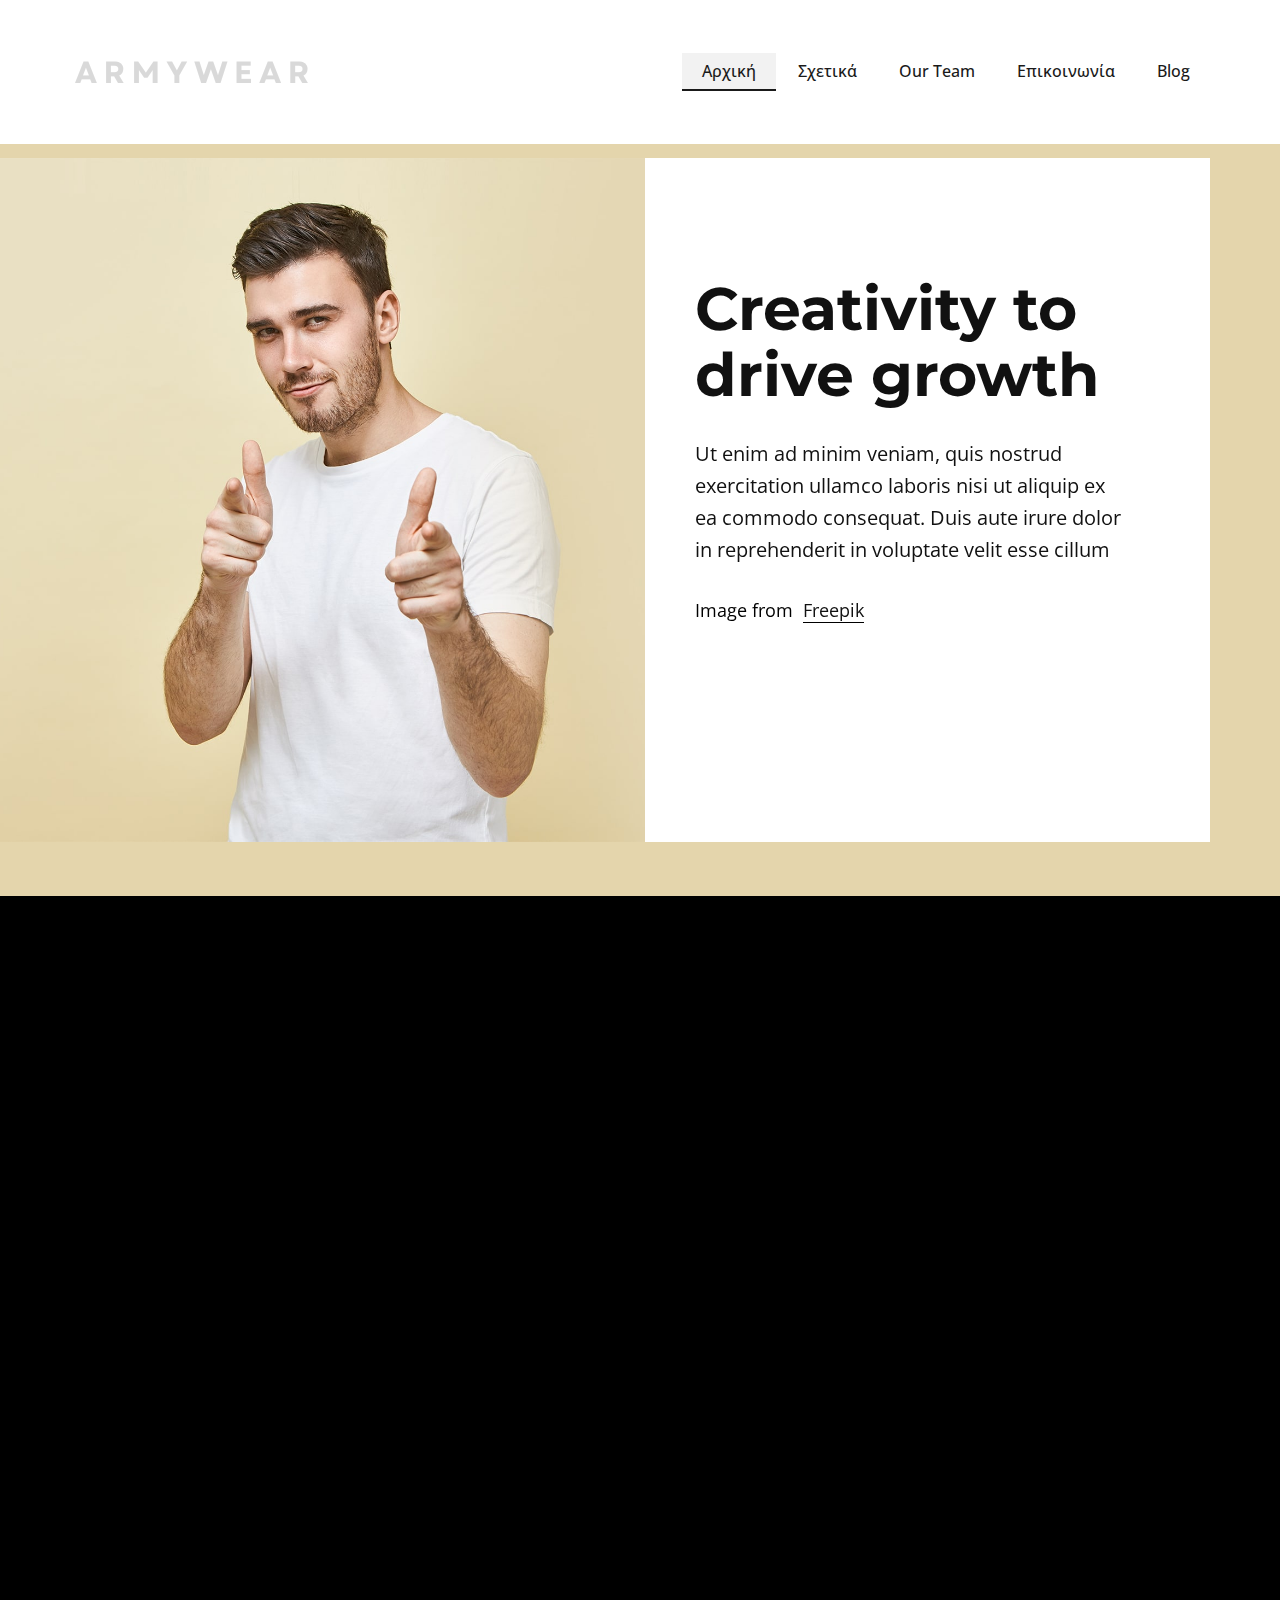
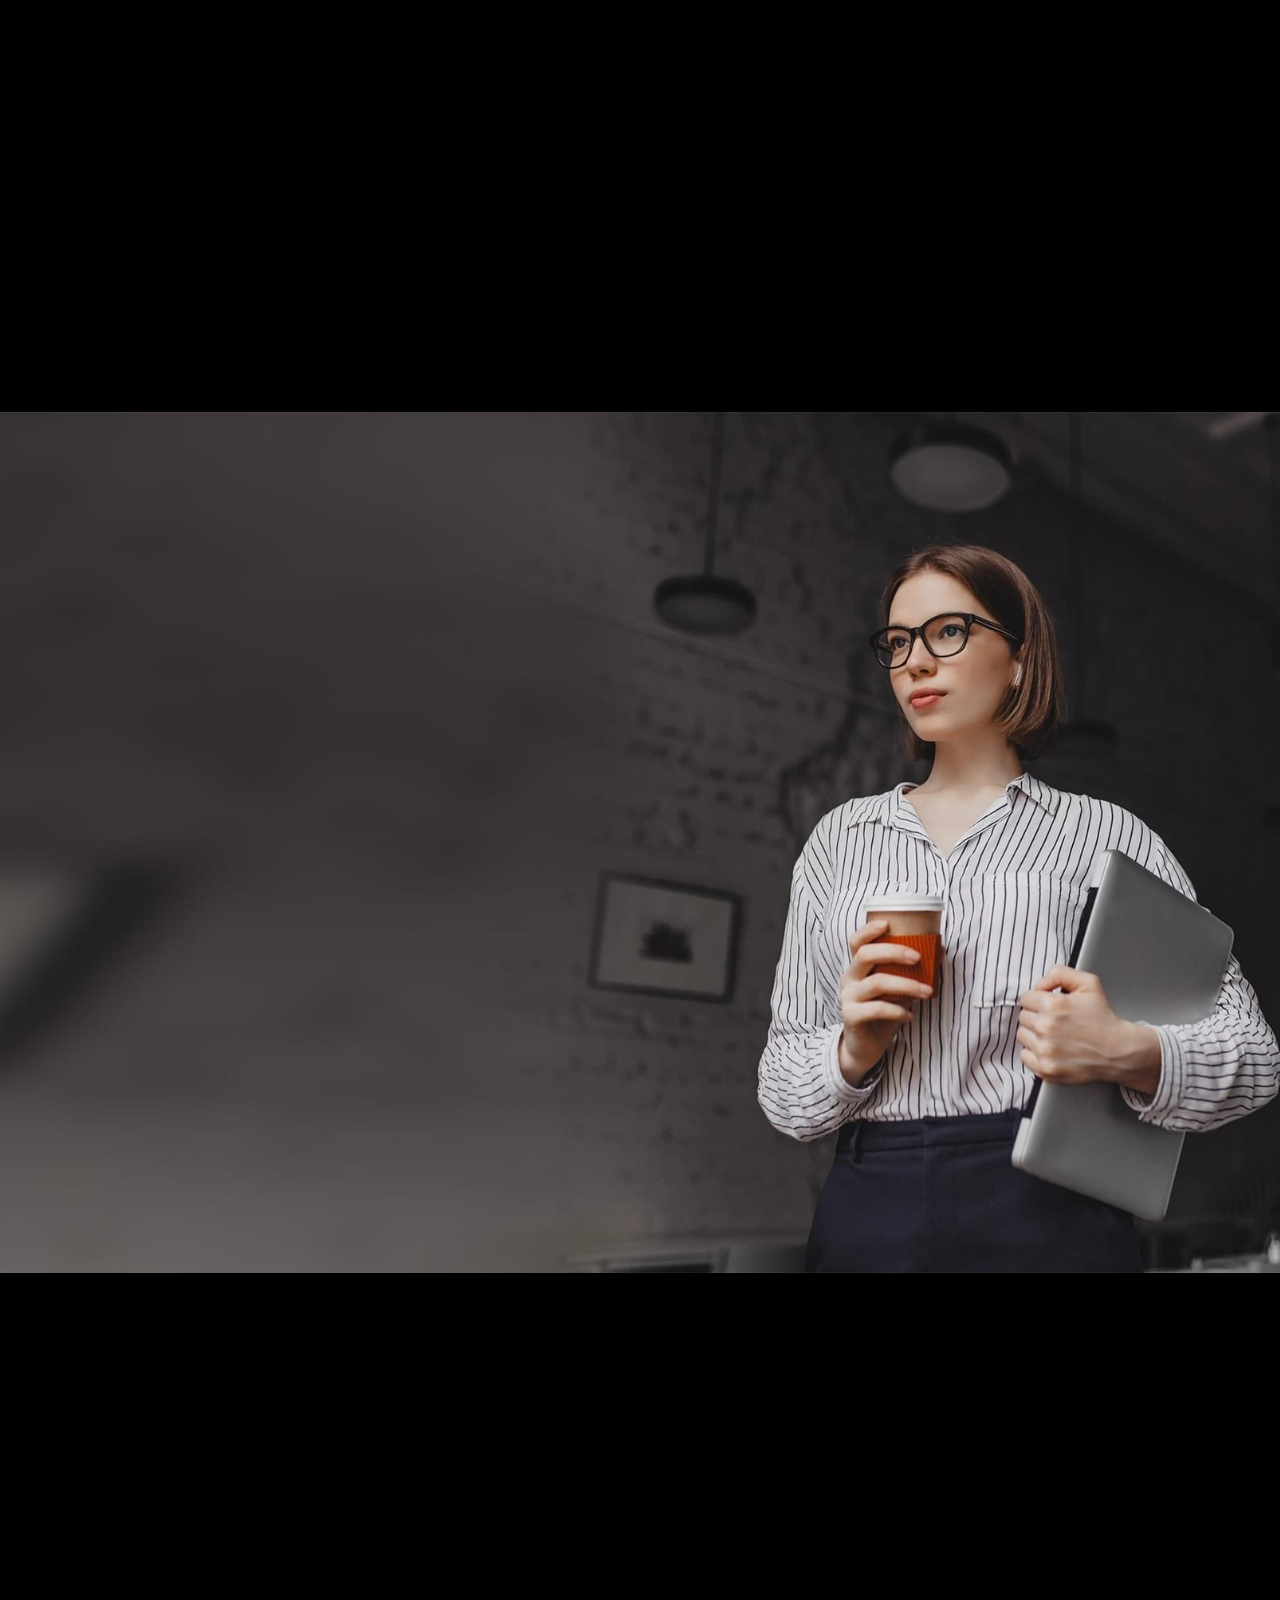
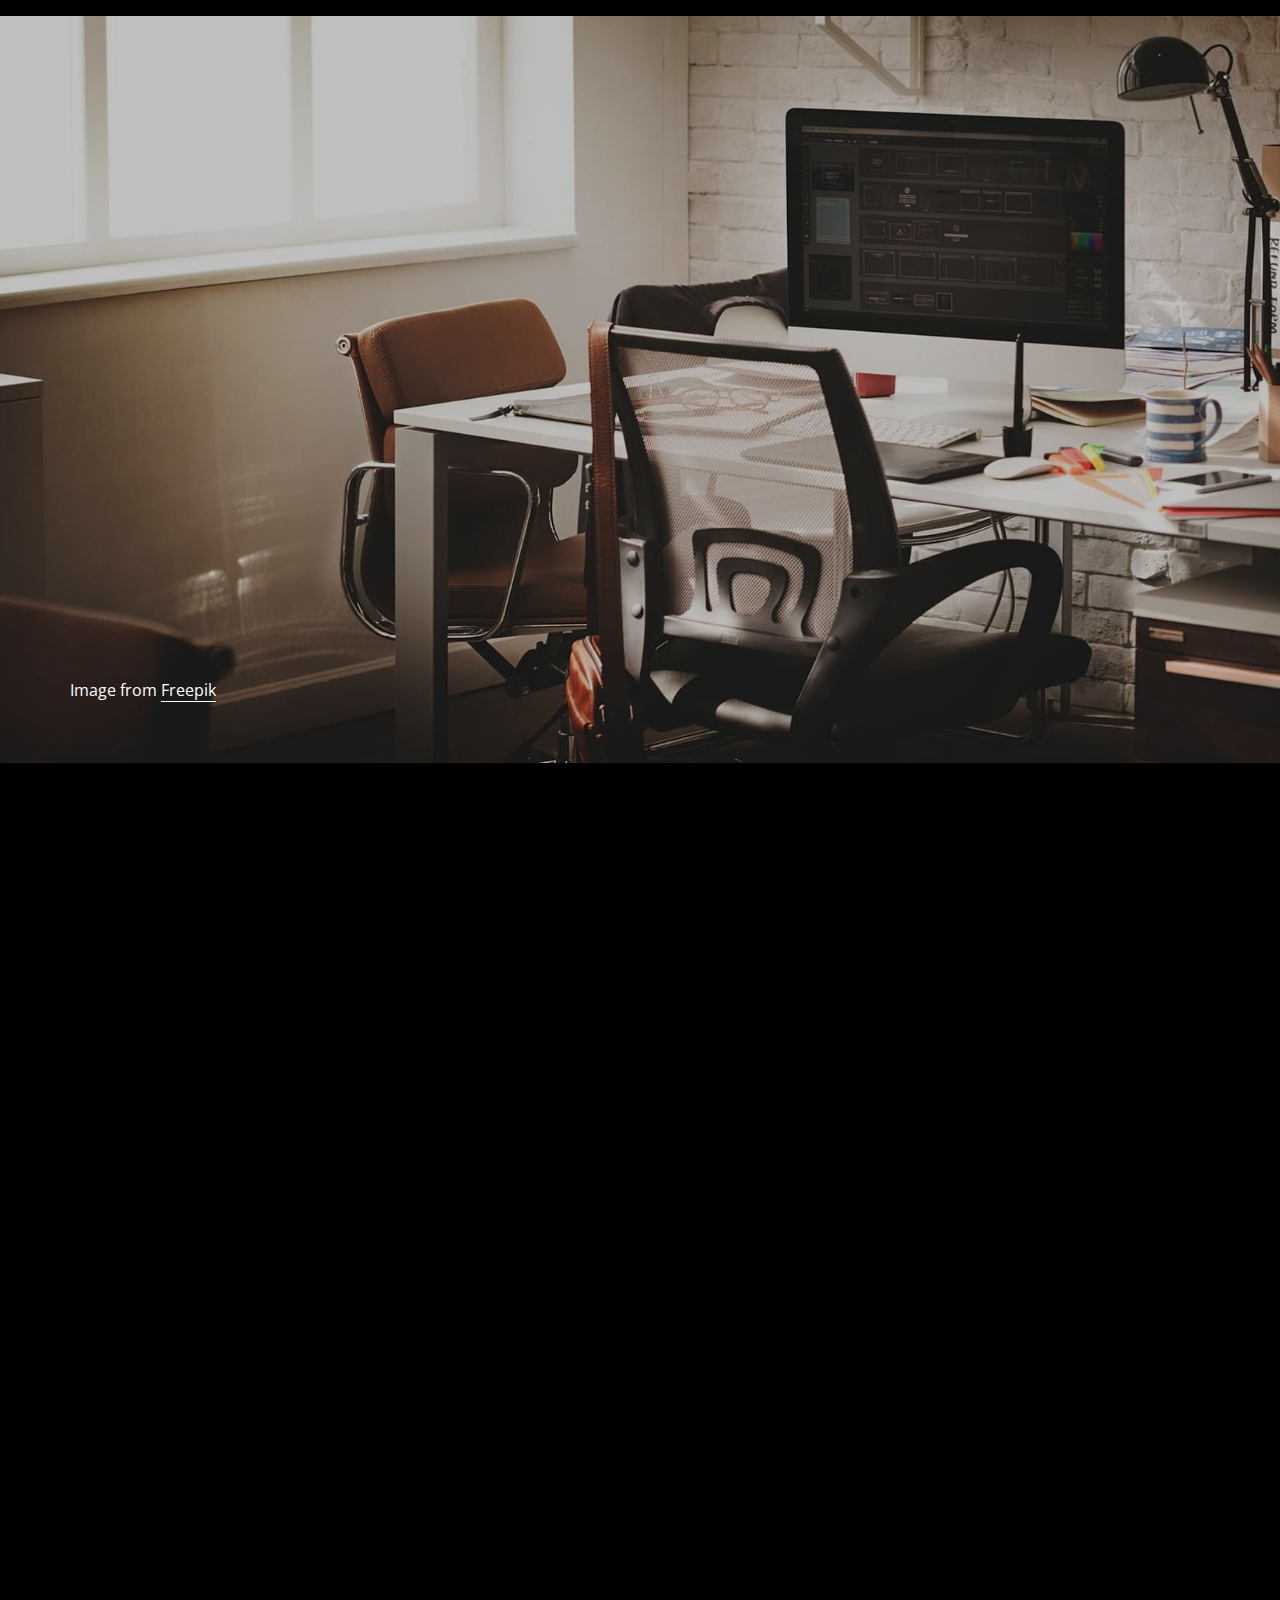
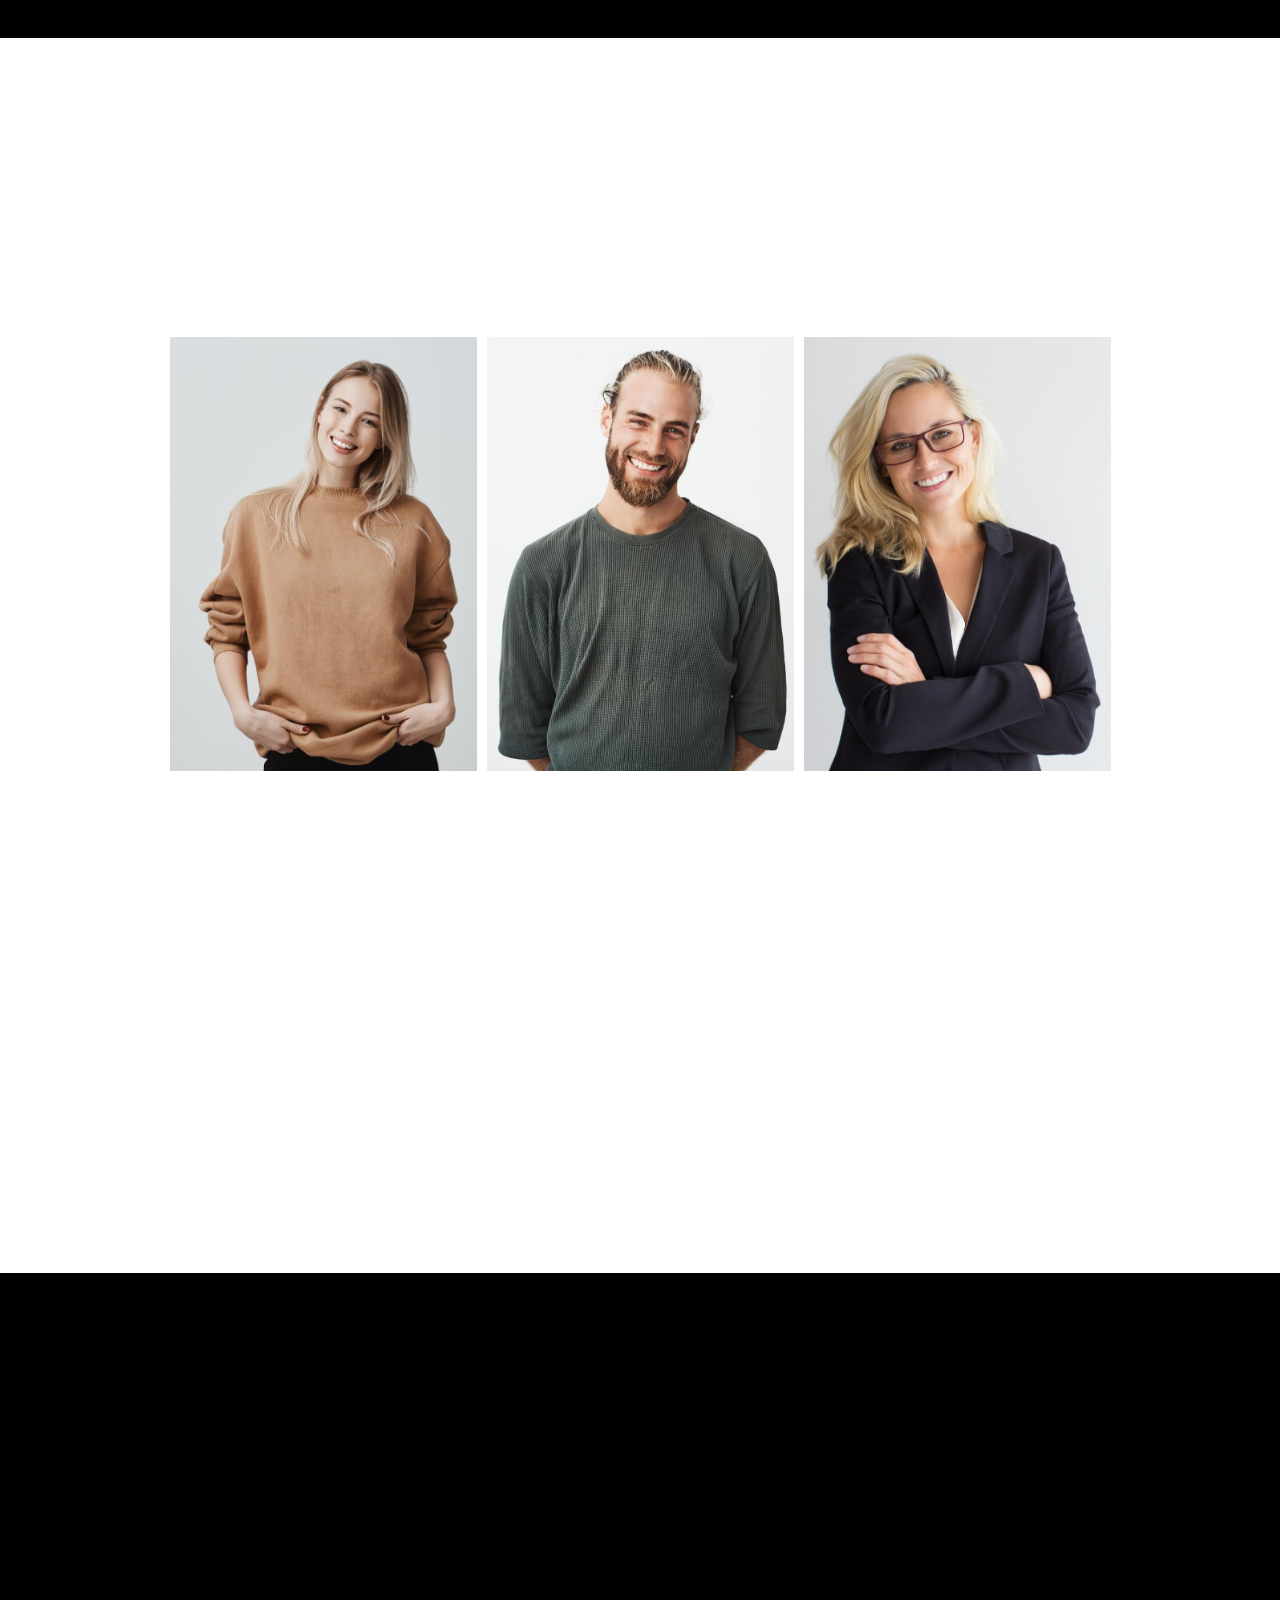
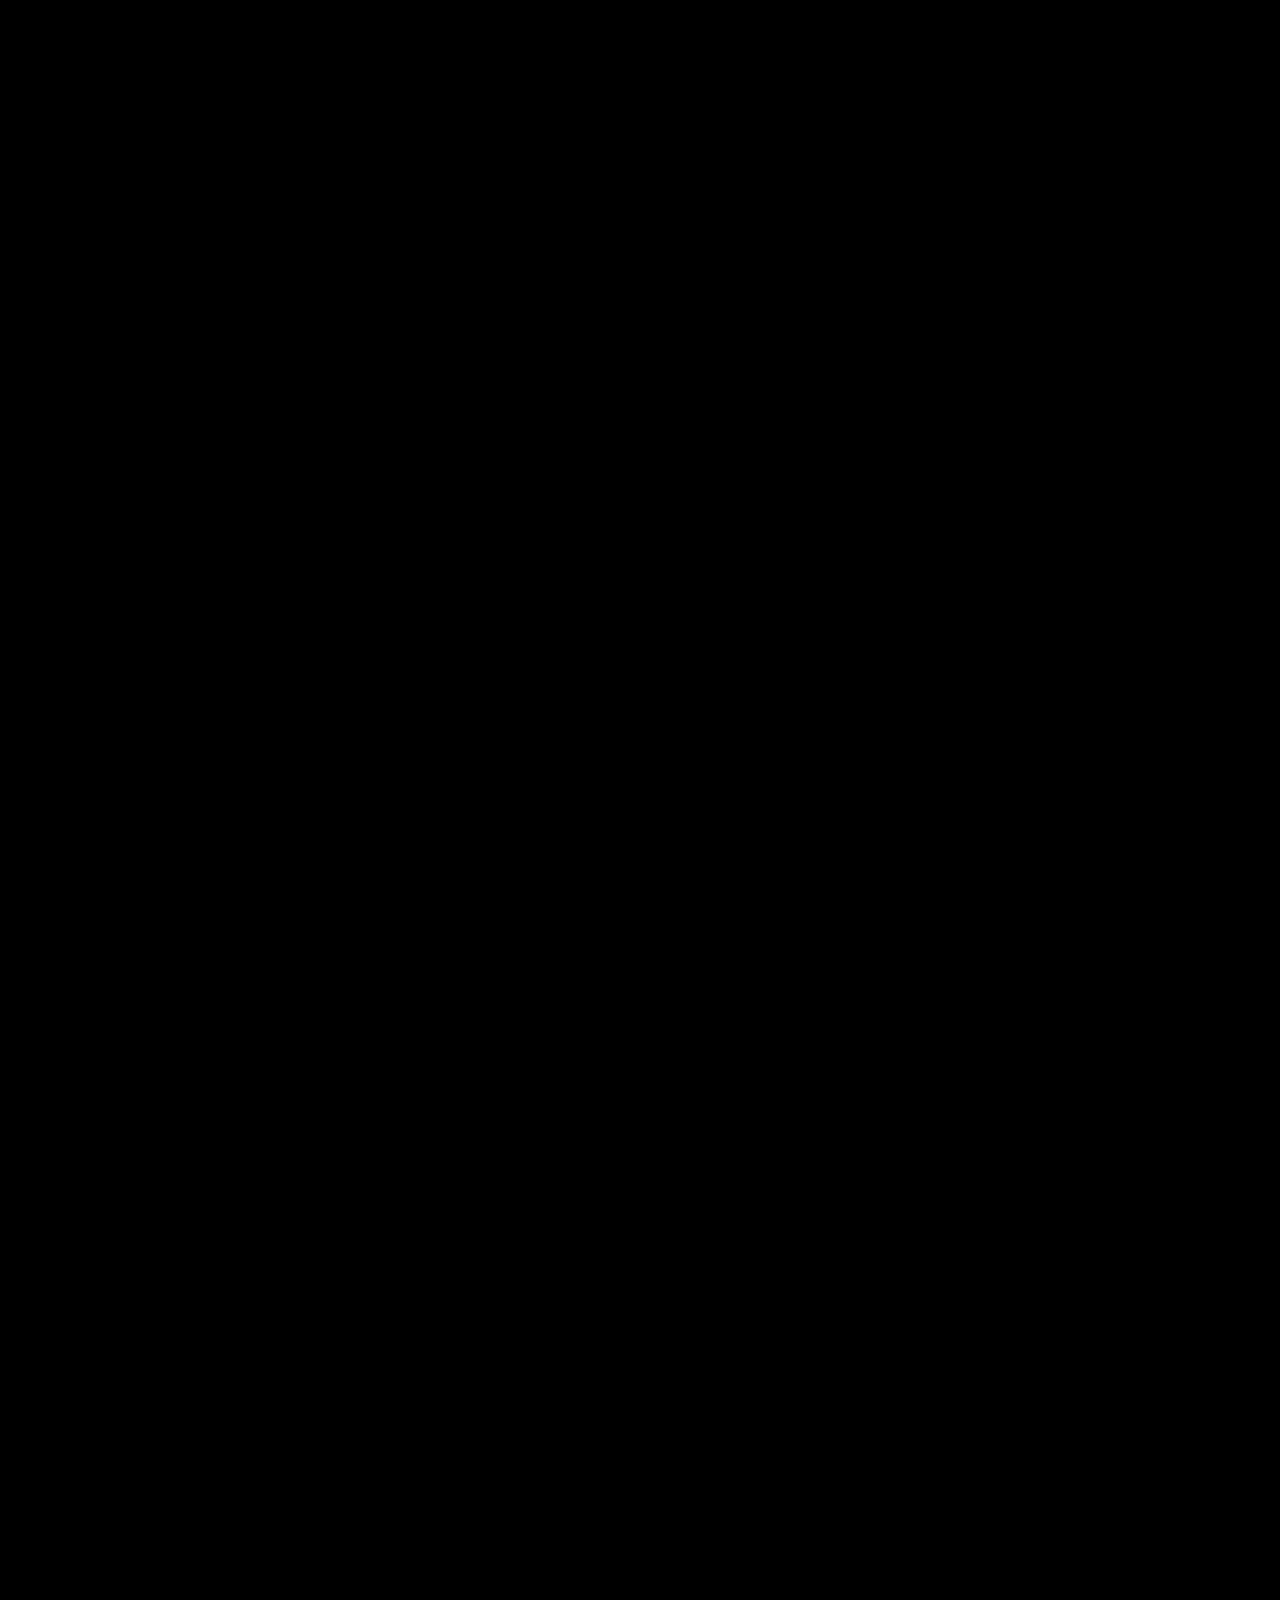
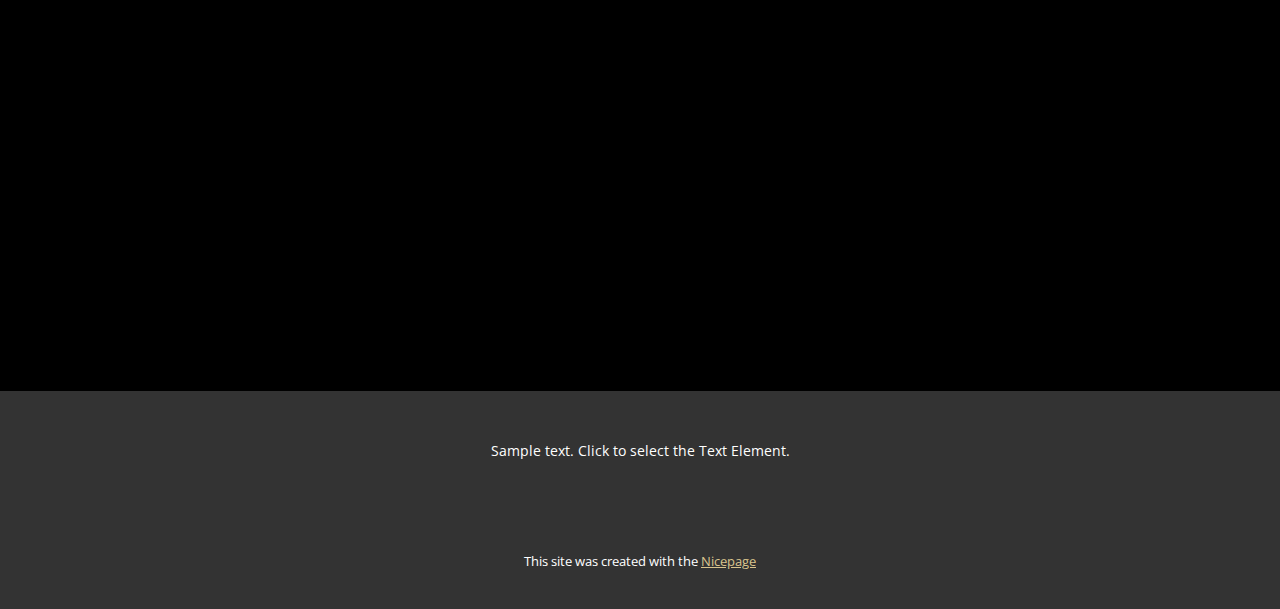
==== commit 3047314f: "Add files via upload" ====
--- a/index.html
+++ b/index.html
@@ -35,7 +35,7 @@
     <meta property="og:description" content="">
     <meta property="og:type" content="website">
   <meta data-intl-tel-input-cdn-path="intlTelInput/"></head>
-  <body data-home-page="Home.html" data-home-page-title="Home" data-path-to-root="./" data-include-products="false" class="u-body u-xxl-mode" data-lang="en"><header class="u-clearfix u-header u-white u-header" id="sec-1a30"><div class="u-clearfix u-sheet u-valign-middle-lg u-valign-middle-sm u-valign-middle-xs u-sheet-1">
+  <body data-home-page="Home.html" data-home-page-title="Home" data-path-to-root="./" data-include-products="false" class="u-body u-xxl-mode" data-lang="en"><header class="u-clearfix u-header u-white u-header" id="sec-1a30"><div class="u-clearfix u-sheet u-sheet-1">
         <a href="#" class="u-image u-logo u-image-1" data-image-width="243" data-image-height="60">
           <img src="images/GrayandBlackSimpleStudioLogo7.png" class="u-logo-image u-logo-image-1">
         </a>
--- a/nicepage.css
+++ b/nicepage.css
@@ -44567,56 +44567,14 @@
   font-size: 1.25rem;
 }
 @media (max-width: 1399px) {
-  .u-header .u-sheet-1 {
-    min-height: 102px;
-  }
-
-  .u-header .u-image-1 {
-    margin-top: 21px;
-  }
-
-  .u-header .u-menu-1 {
-    width: auto;
-    margin-bottom: 32px;
-  }
-}
-@media (max-width: 1199px) {
-  .u-header .u-logo-image-1 {
-    max-width: 64px;
-    max-height: 64px;
-  }
-
   .u-header .u-menu-1 {
     margin-top: -49px;
     margin-right: 0;
   }
 }
-@media (max-width: 991px) {
-  .u-header .u-sheet-1 {
-    min-height: 127px;
-  }
 
-  .u-header .u-image-1 {
-    width: 74px;
-    height: 12px;
-    margin-top: 58px;
-  }
 
-  .u-header .u-menu-1 {
-    margin-top: -22px;
-    margin-bottom: 48px;
-  }
-}
-@media (max-width: 767px) {
-  .u-header .u-image-1 {
-    width: auto;
-    height: 12px;
-  }
 
-  .u-header .u-menu-1 {
-    margin-top: -22px;
-  }
-}
 
  .u-footer {
   background-image: none;
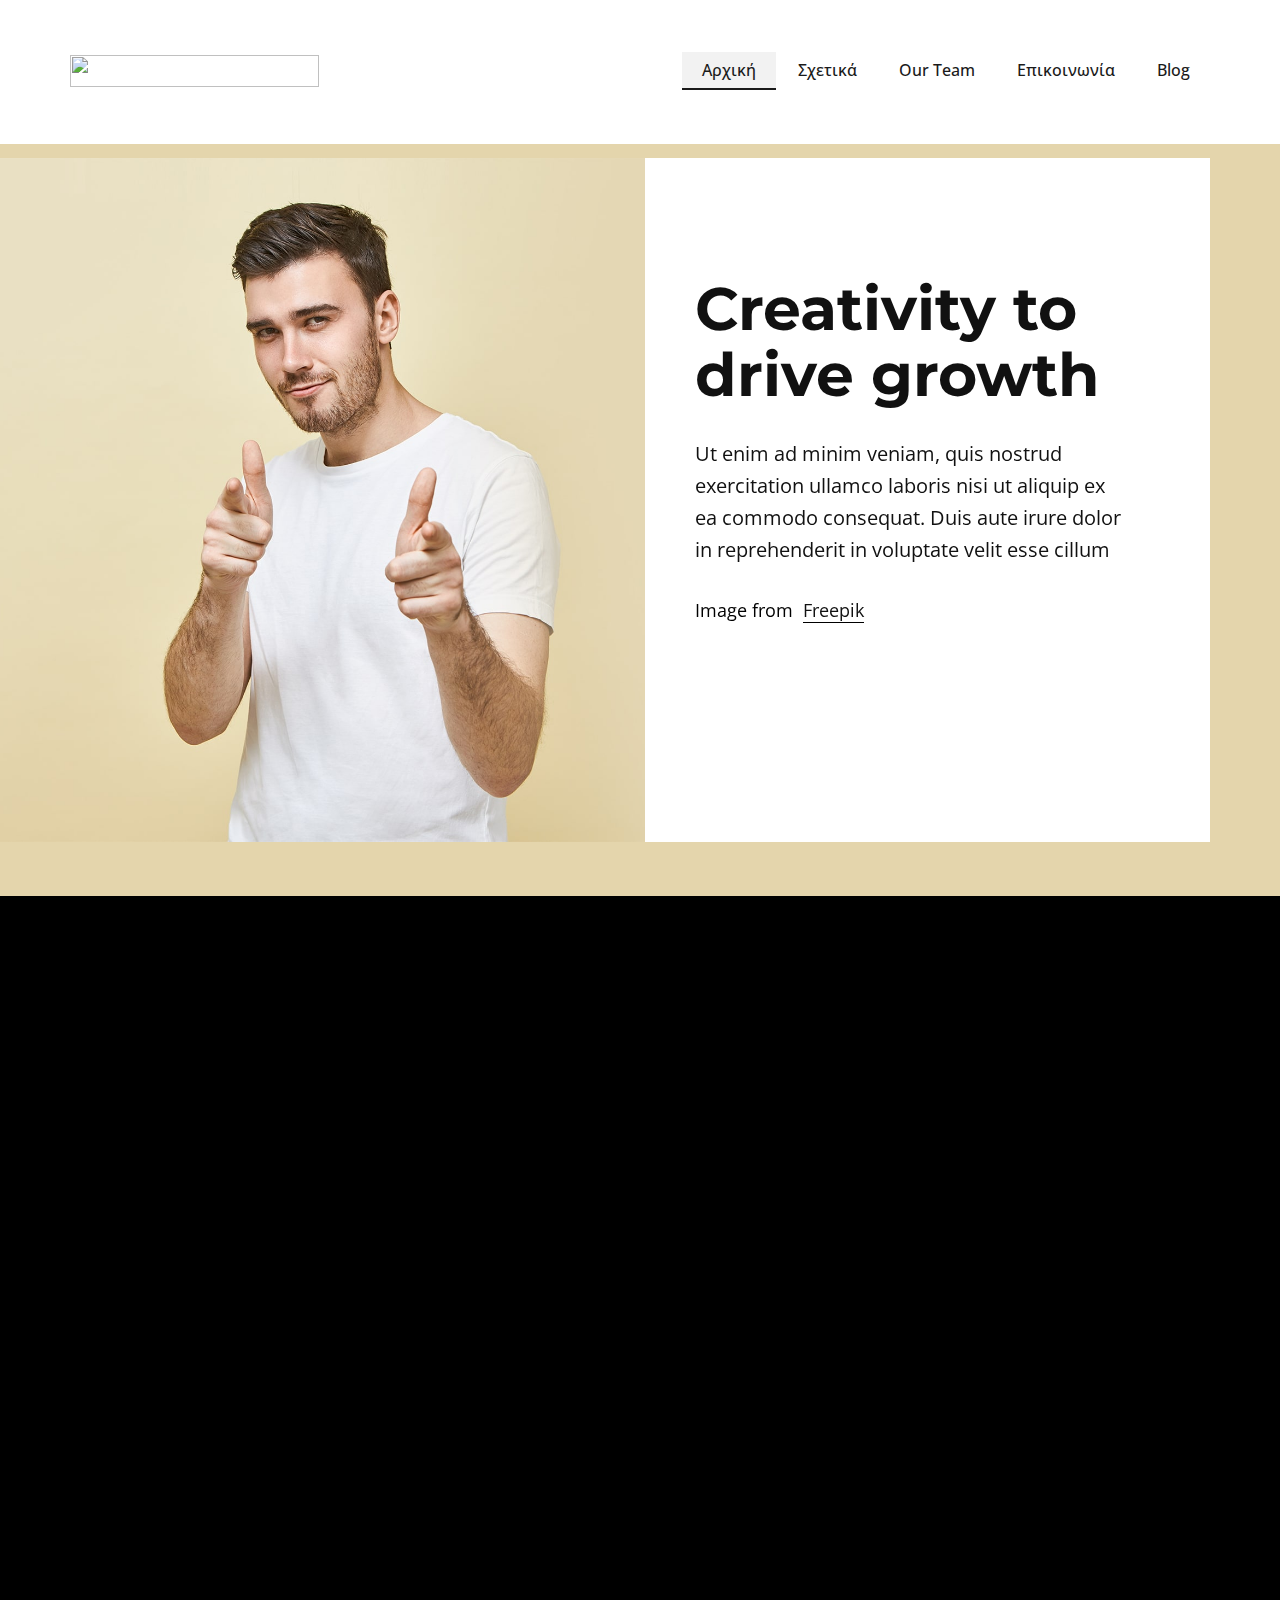
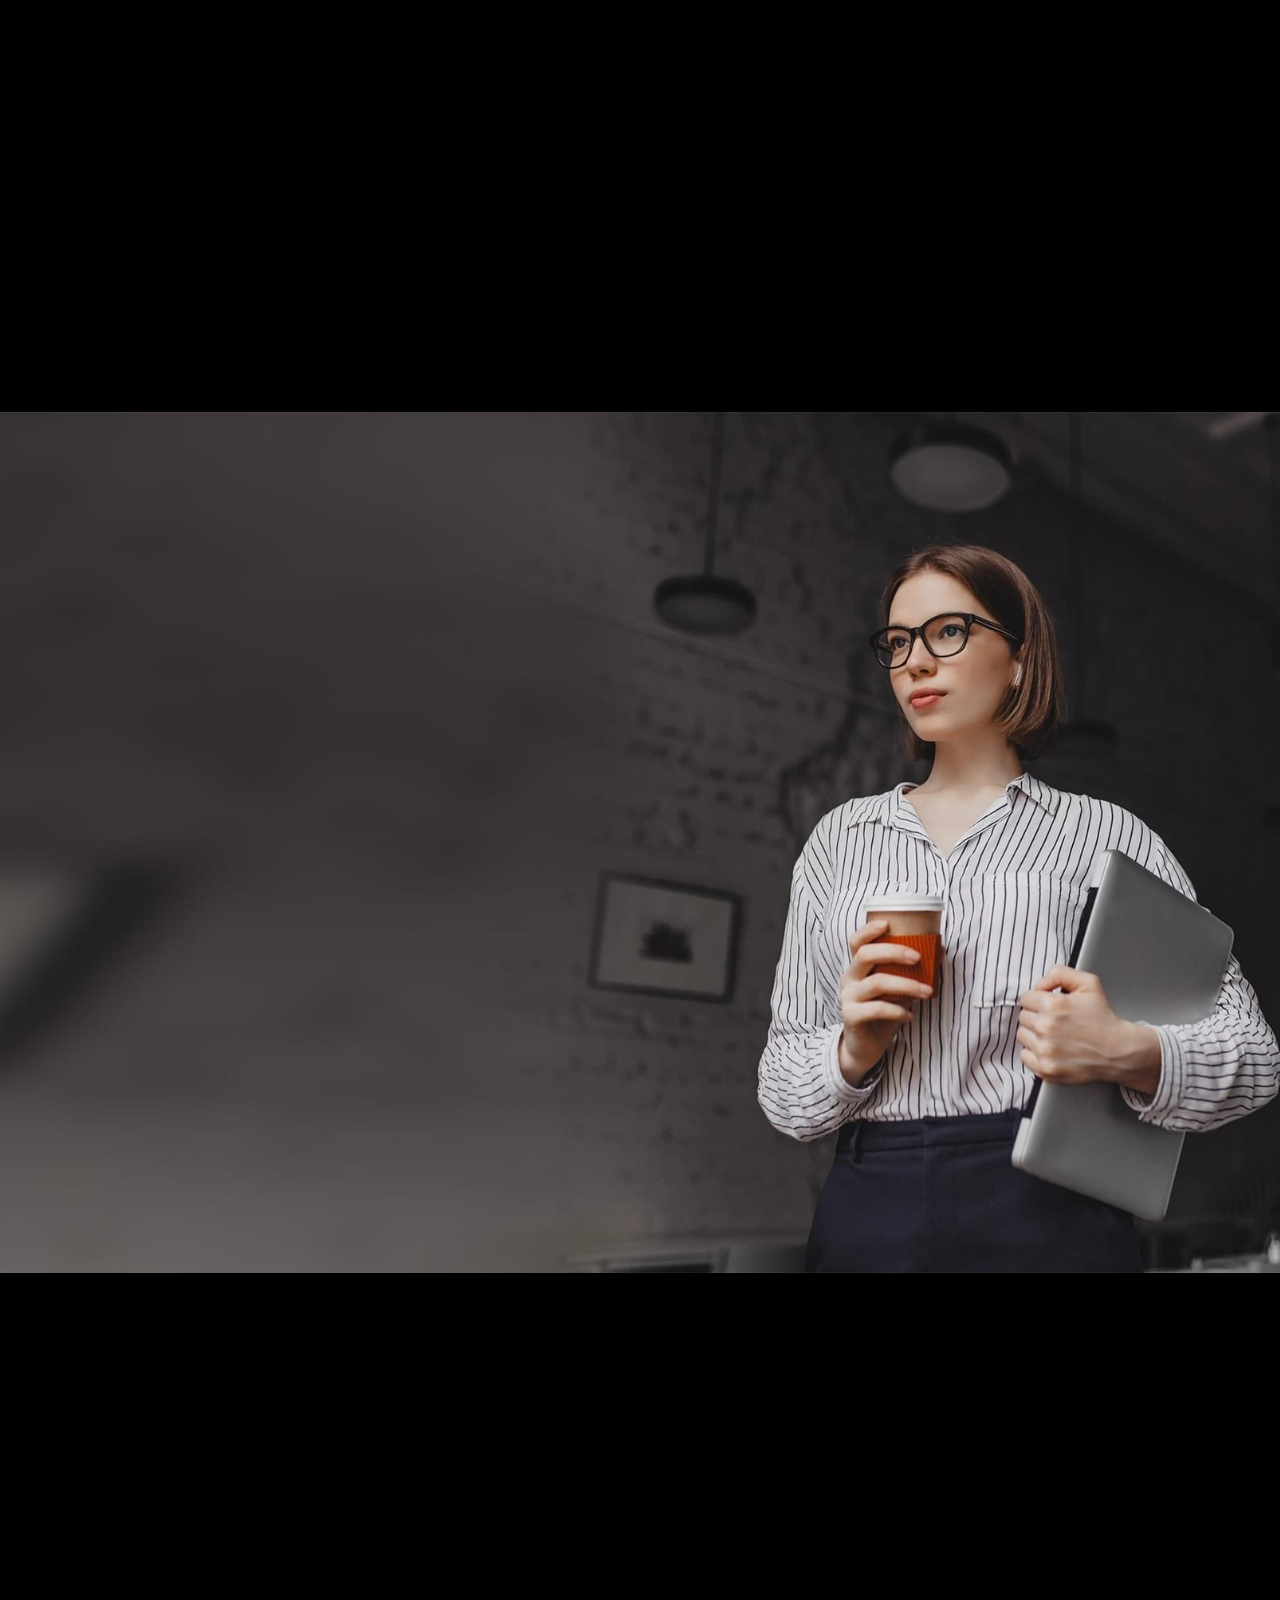
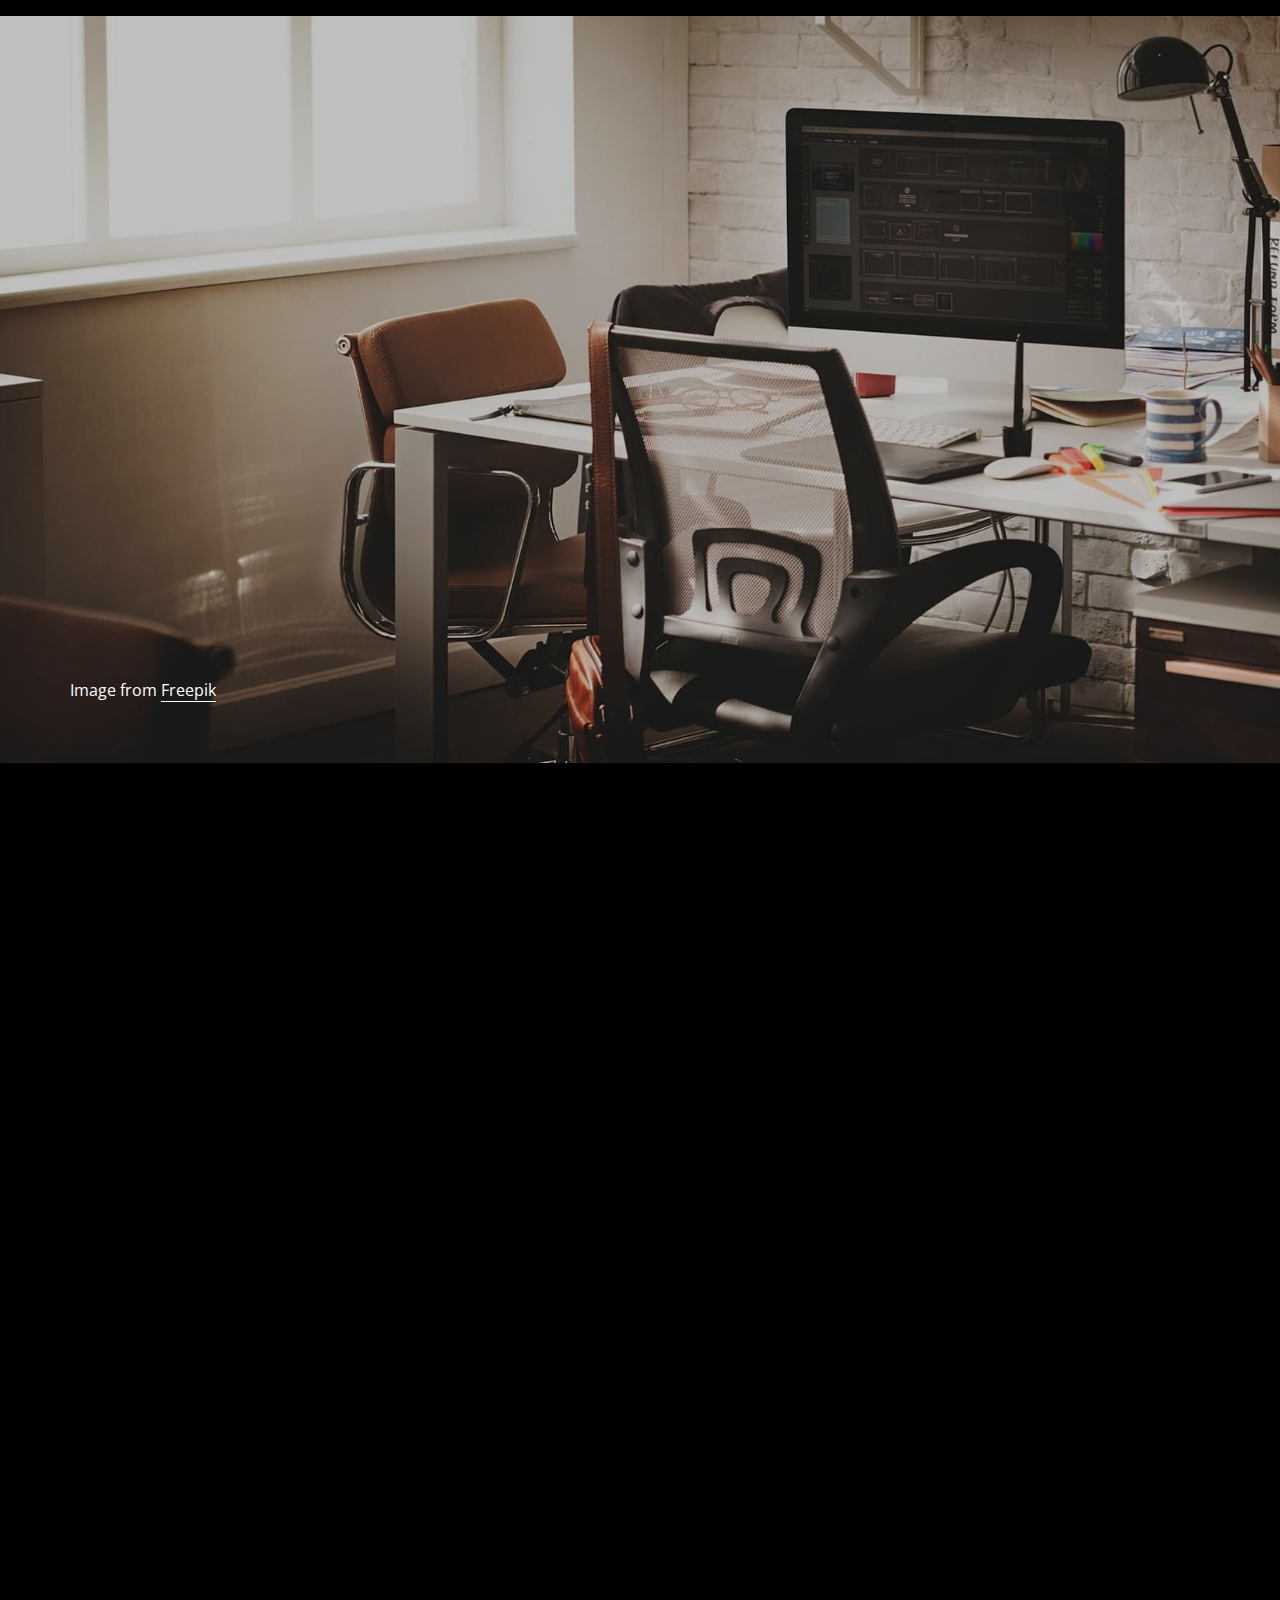
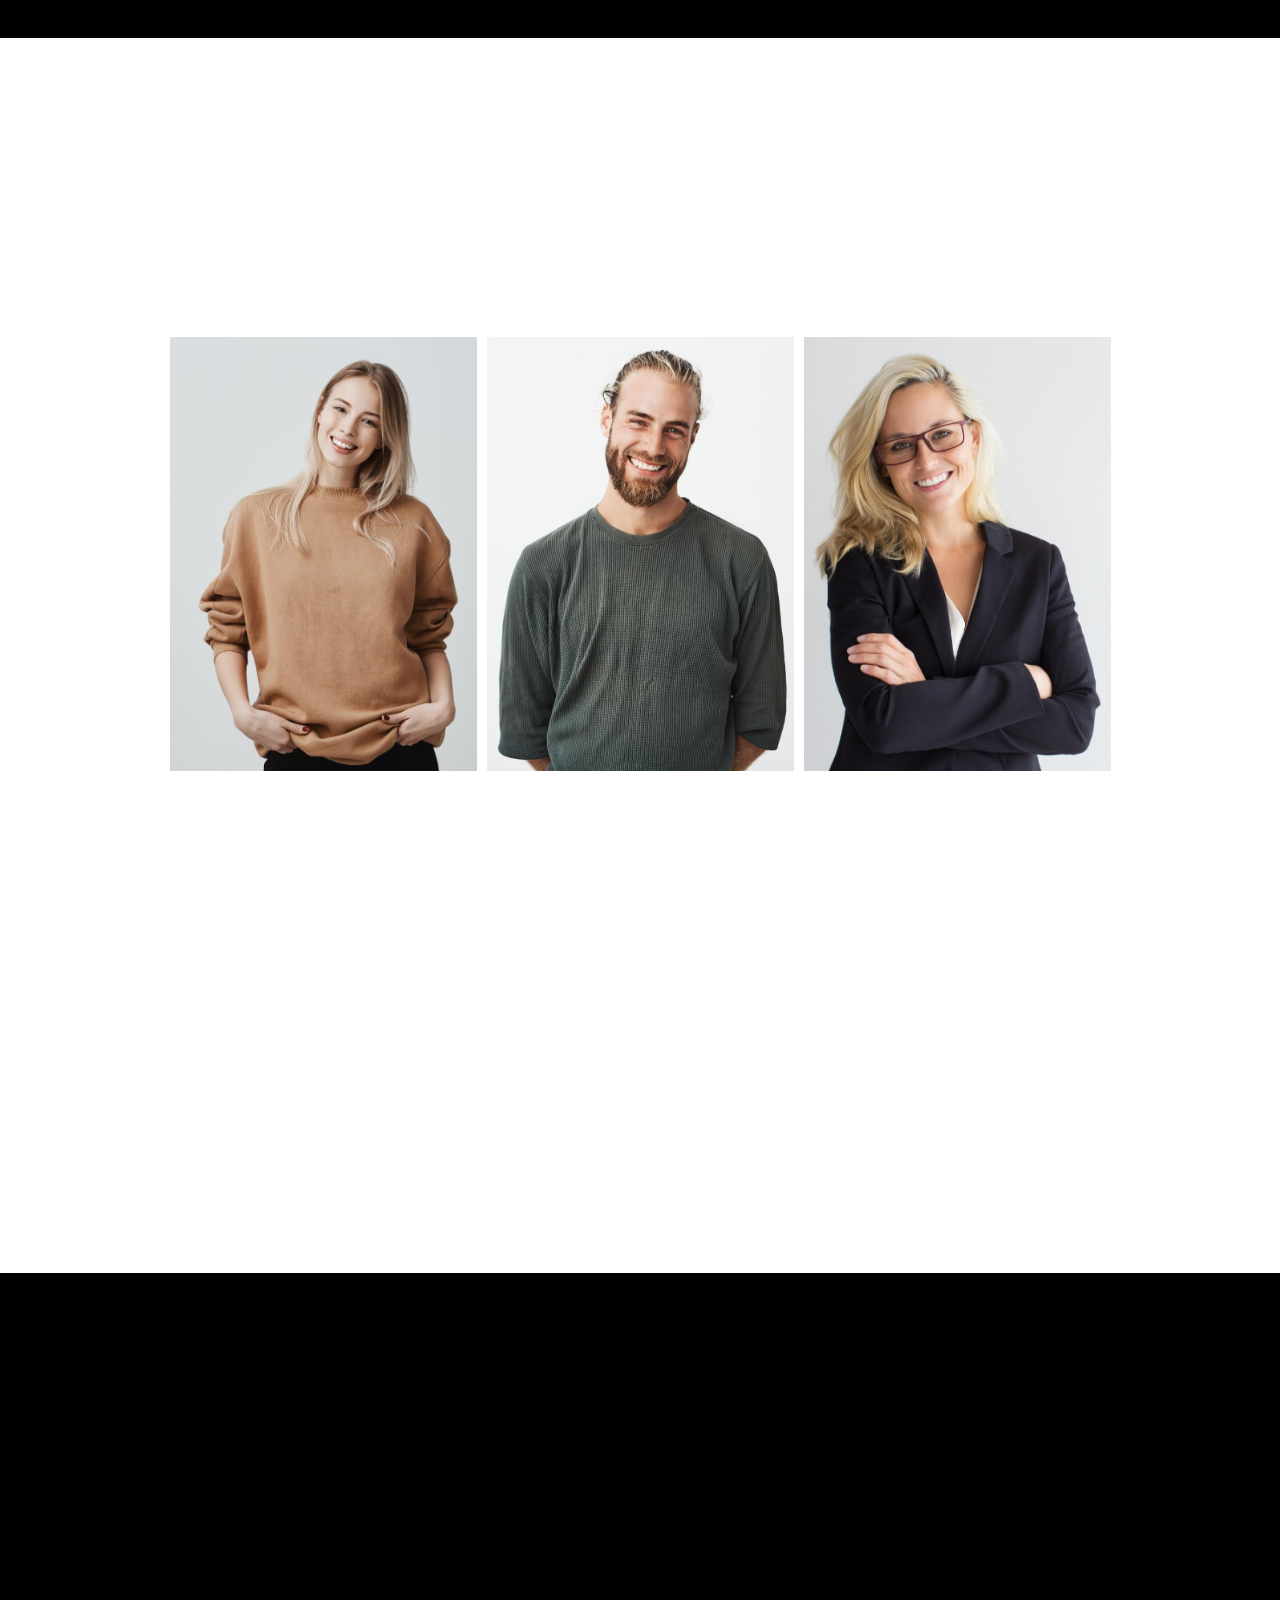
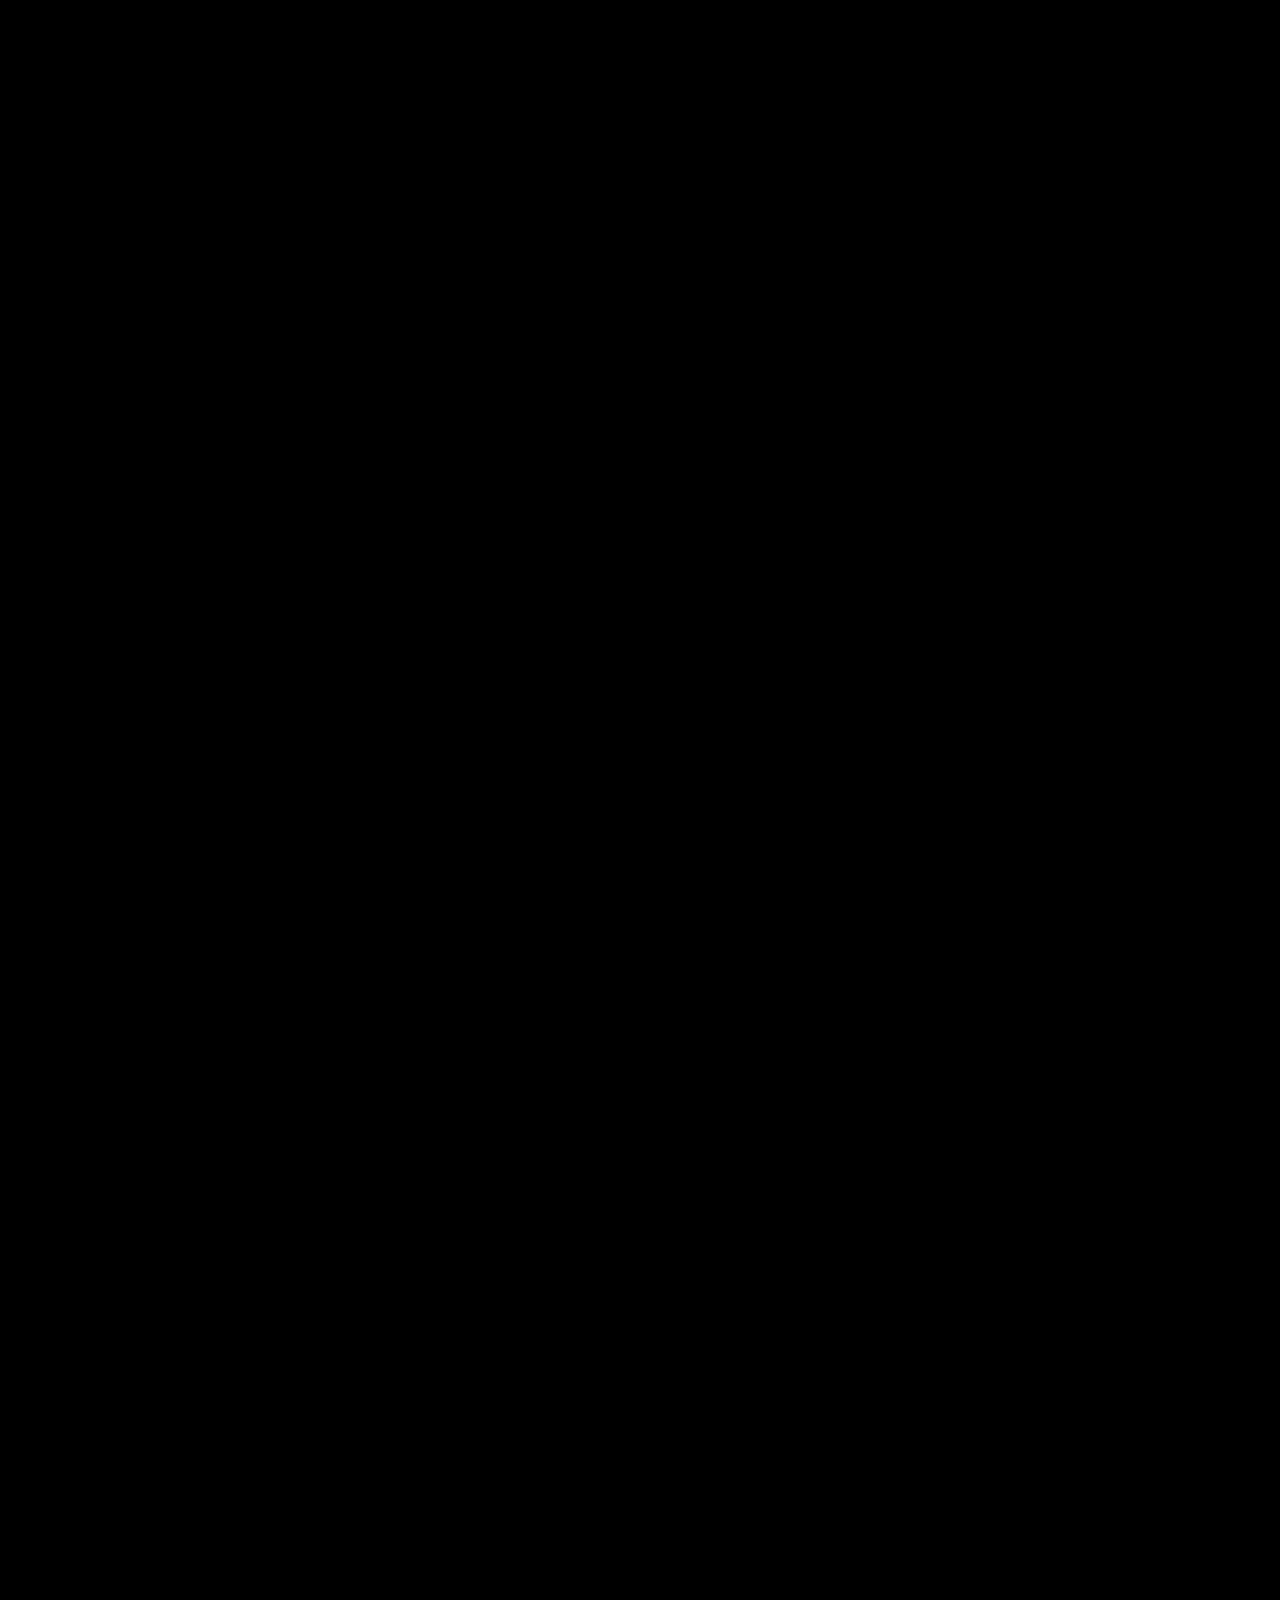
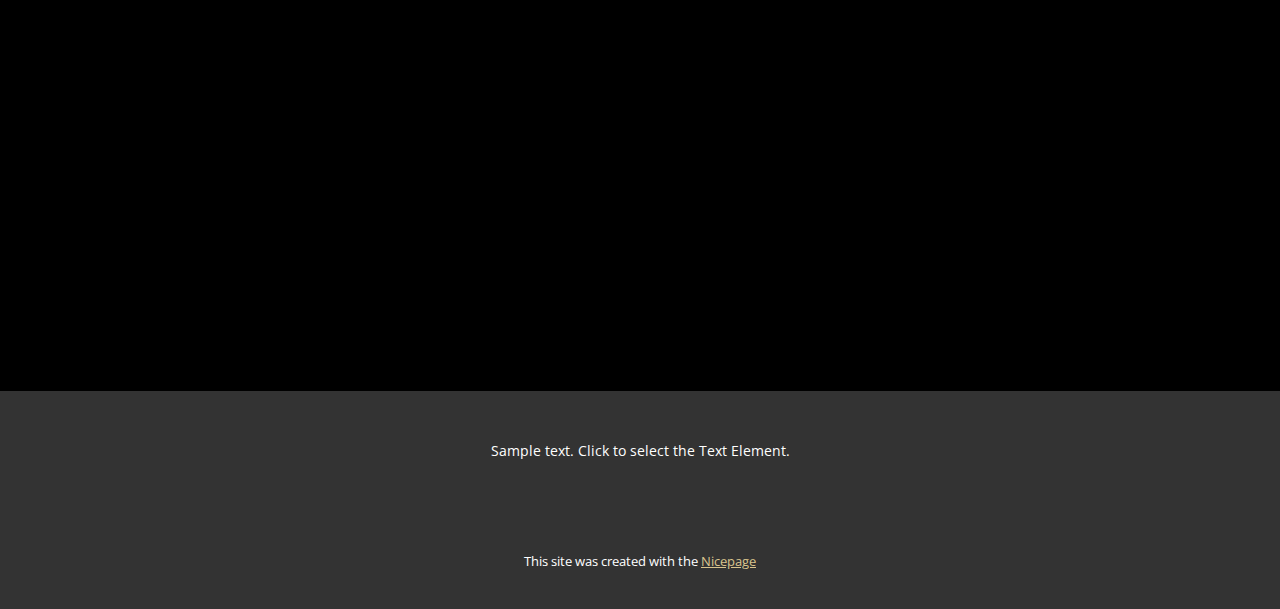
==== commit a9813107: "Add files via upload" ====
--- a/index.html
+++ b/index.html
@@ -28,7 +28,7 @@
 		"@context": "http://schema.org",
 		"@type": "Organization",
 		"name": "Site2",
-		"logo": "images/GrayandBlackSimpleStudioLogo7.png"
+		"logo": "images/armywear_1_2_tablet.png"
 }</script>
     <meta name="theme-color" content="#d9c48d">
     <meta property="og:title" content="Home">
@@ -36,8 +36,8 @@
     <meta property="og:type" content="website">
   <meta data-intl-tel-input-cdn-path="intlTelInput/"></head>
   <body data-home-page="Home.html" data-home-page-title="Home" data-path-to-root="./" data-include-products="false" class="u-body u-xxl-mode" data-lang="en"><header class="u-clearfix u-header u-white u-header" id="sec-1a30"><div class="u-clearfix u-sheet u-sheet-1">
-        <a href="#" class="u-image u-logo u-image-1" data-image-width="243" data-image-height="60">
-          <img src="images/GrayandBlackSimpleStudioLogo7.png" class="u-logo-image u-logo-image-1">
+        <a href="#" class="u-image u-logo u-image-1" data-image-width="353" data-image-height="45">
+          <img src="images/armywear_1_2_tablet.png" class="u-logo-image u-logo-image-1">
         </a>
         <nav class="u-menu u-menu-one-level u-offcanvas u-menu-1" data-responsive-from="MD">
           <div class="menu-collapse" style="font-size: 1rem; letter-spacing: 0px; font-weight: 500;">
--- a/nicepage.css
+++ b/nicepage.css
@@ -44542,9 +44542,9 @@
 }
 
 .u-header .u-image-1 {
-  width: 243px;
-  height: 60px;
-  margin: 42px auto 0 0;
+  width: 249px;
+  height: 32px;
+  margin: 56px auto 0 0;
 }
 
 .u-header .u-logo-image-1 {
@@ -44553,7 +44553,7 @@
 }
 
 .u-header .u-menu-1 {
-  margin: -49px 0 53px auto;
+  margin: -35px 0 53px auto;
 }
 
 .u-header .u-nav-1 {
@@ -44567,15 +44567,42 @@
   font-size: 1.25rem;
 }
 @media (max-width: 1399px) {
+  .u-header .u-image-1 {
+    margin-top: 55px;
+  }
+
   .u-header .u-menu-1 {
-    margin-top: -49px;
+    margin-top: -35px;
     margin-right: 0;
+    margin-bottom: 54px;
   }
 }
 
+@media (max-width: 991px) {
+  .u-header .u-image-1 {
+    margin-left: 7px;
+  }
 
+  .u-header .u-menu-1 {
+    margin-bottom: 60px;
+  }
+}
 
+@media (max-width: 575px) {
+  .u-header .u-sheet-1 {
+    min-height: 150px;
+  }
 
+  .u-header .u-image-1 {
+    width: 251px;
+    height: 32px;
+    margin-top: 58px;
+  }
+
+  .u-header .u-menu-1 {
+    margin-top: -32px;
+  }
+}
  .u-footer {
   background-image: none;
 }
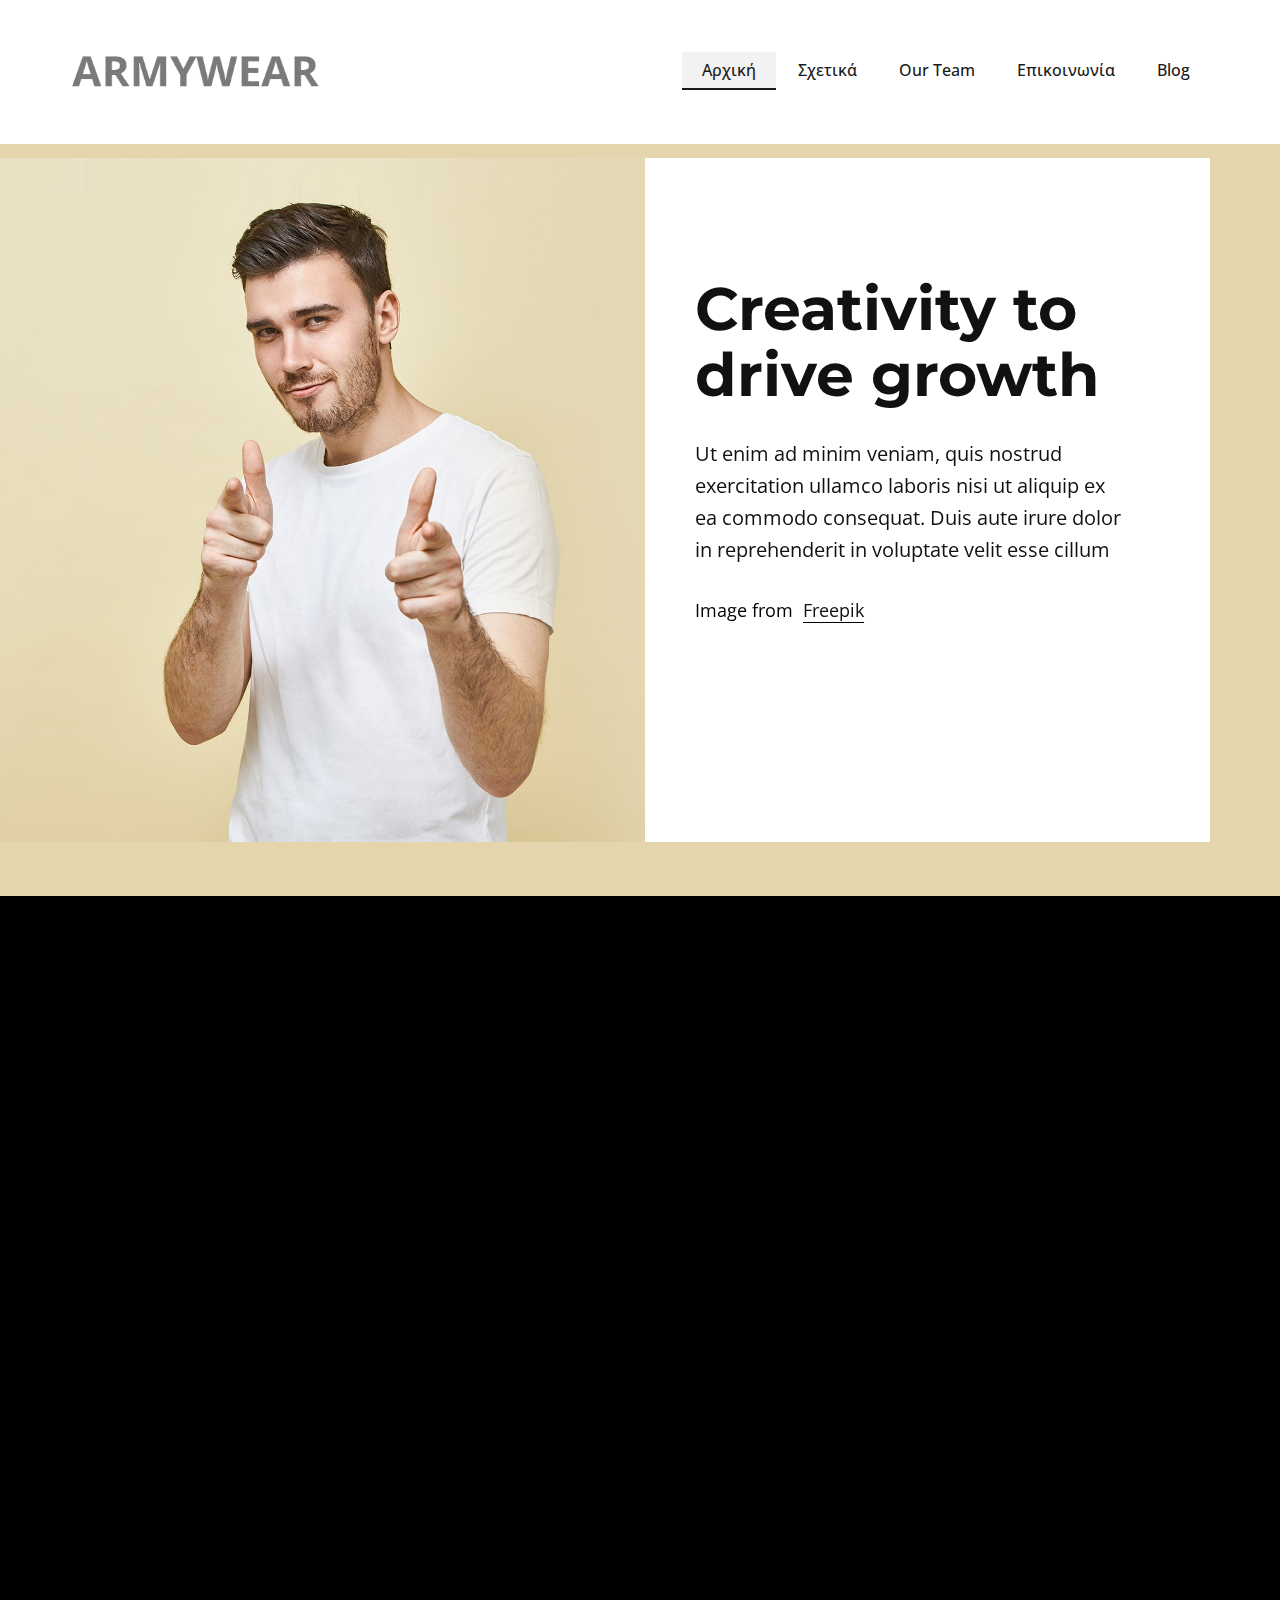
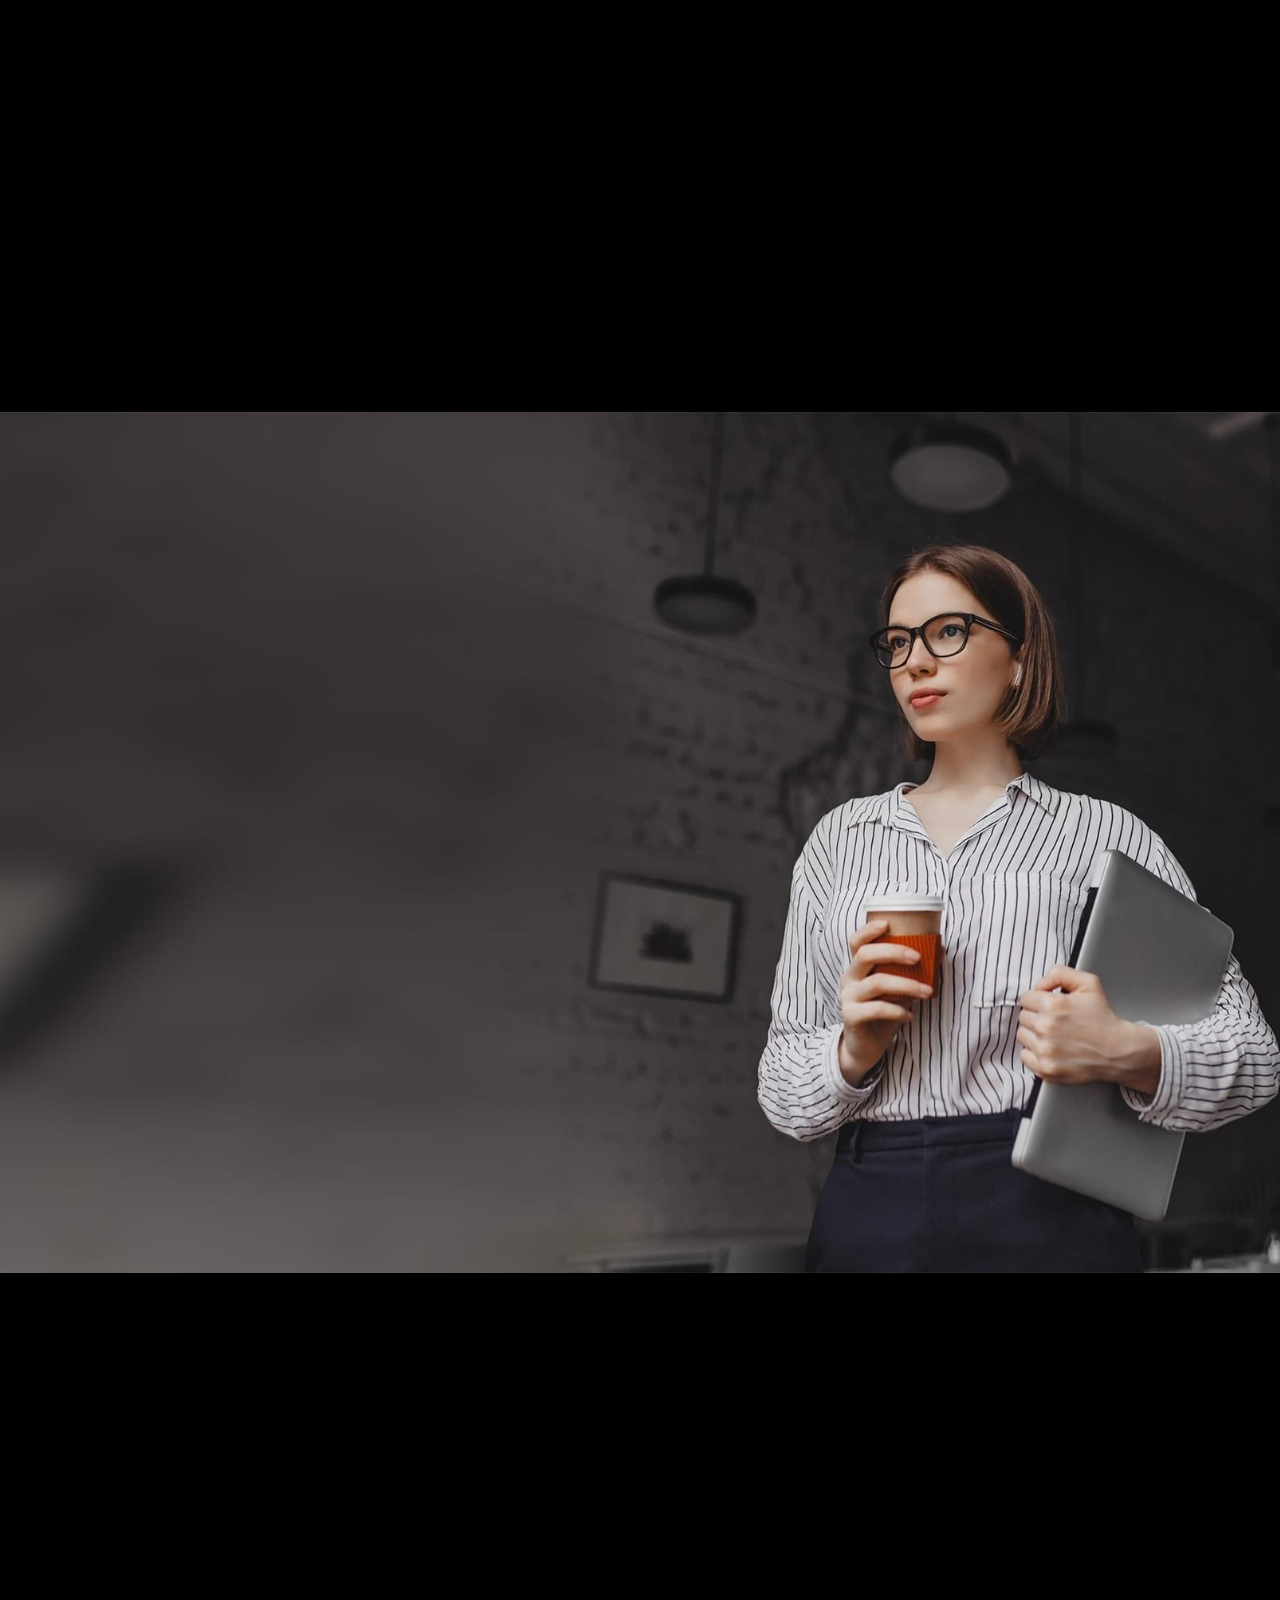
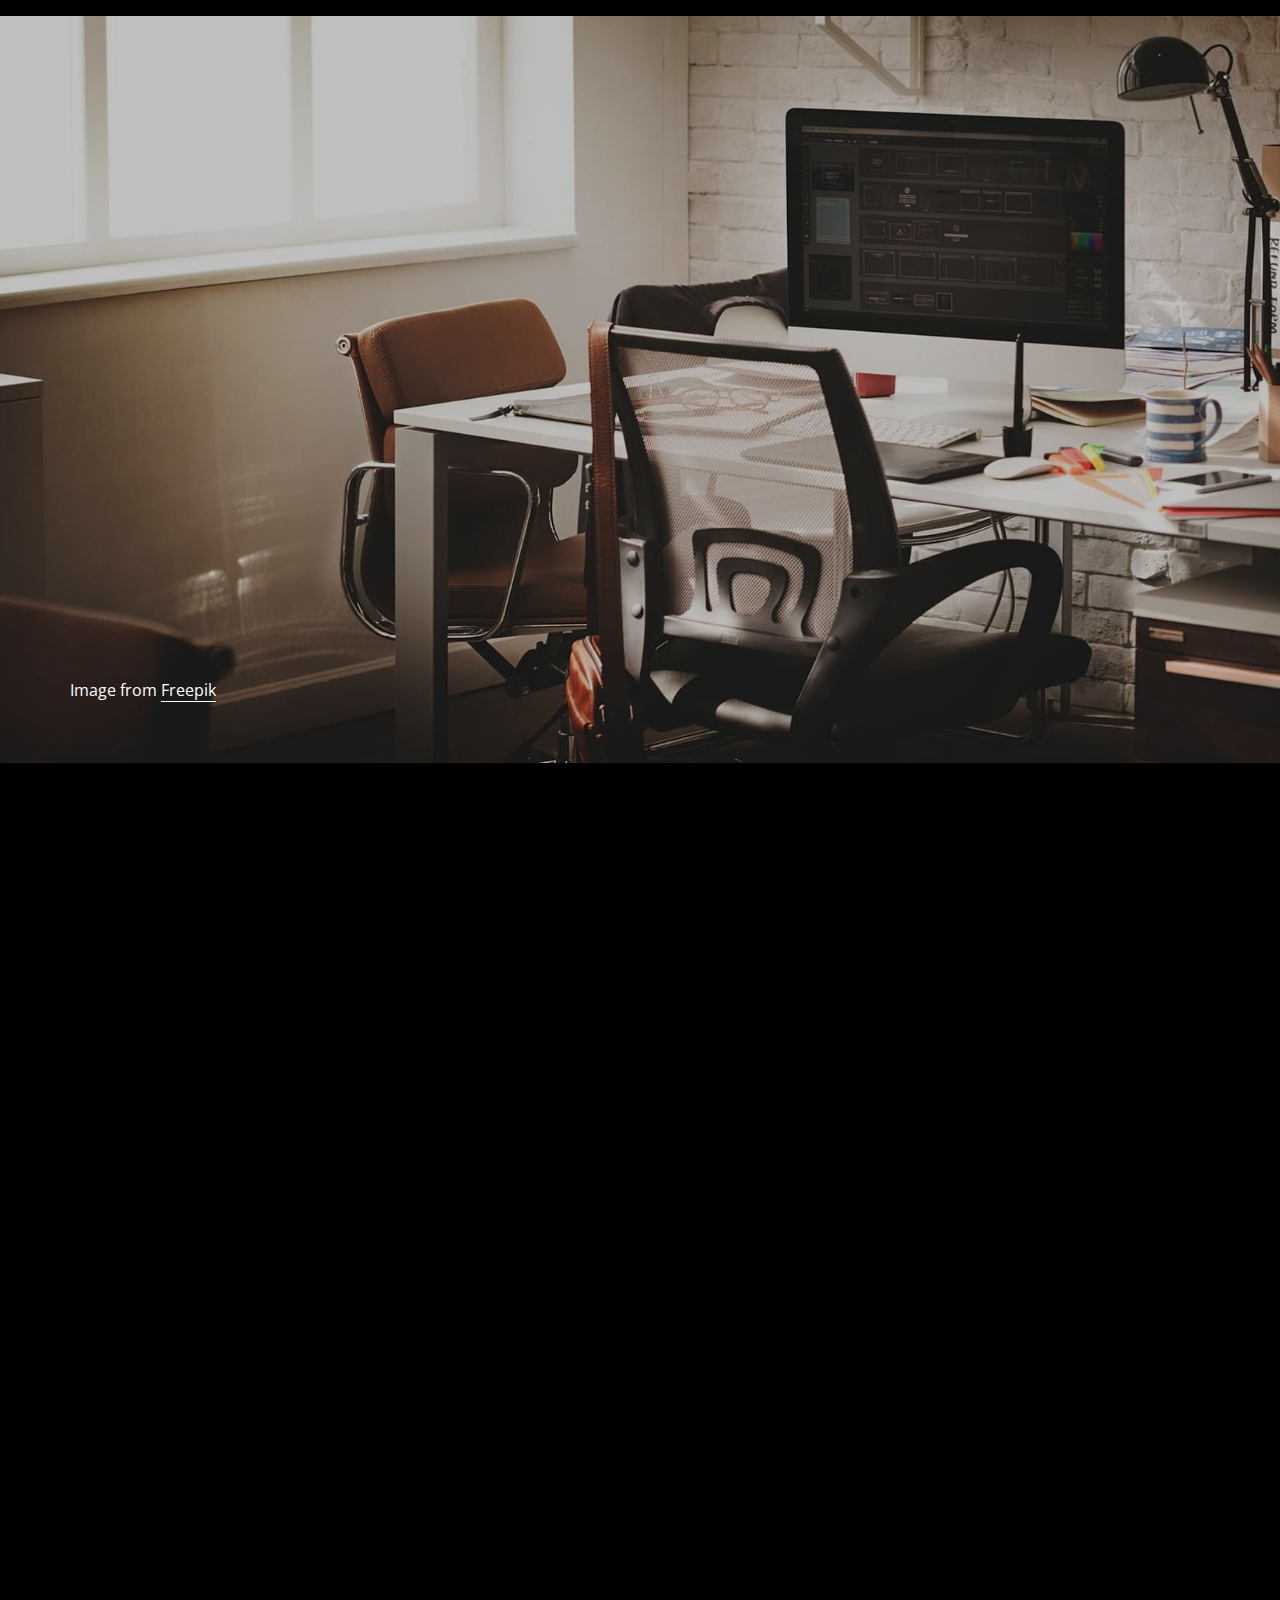
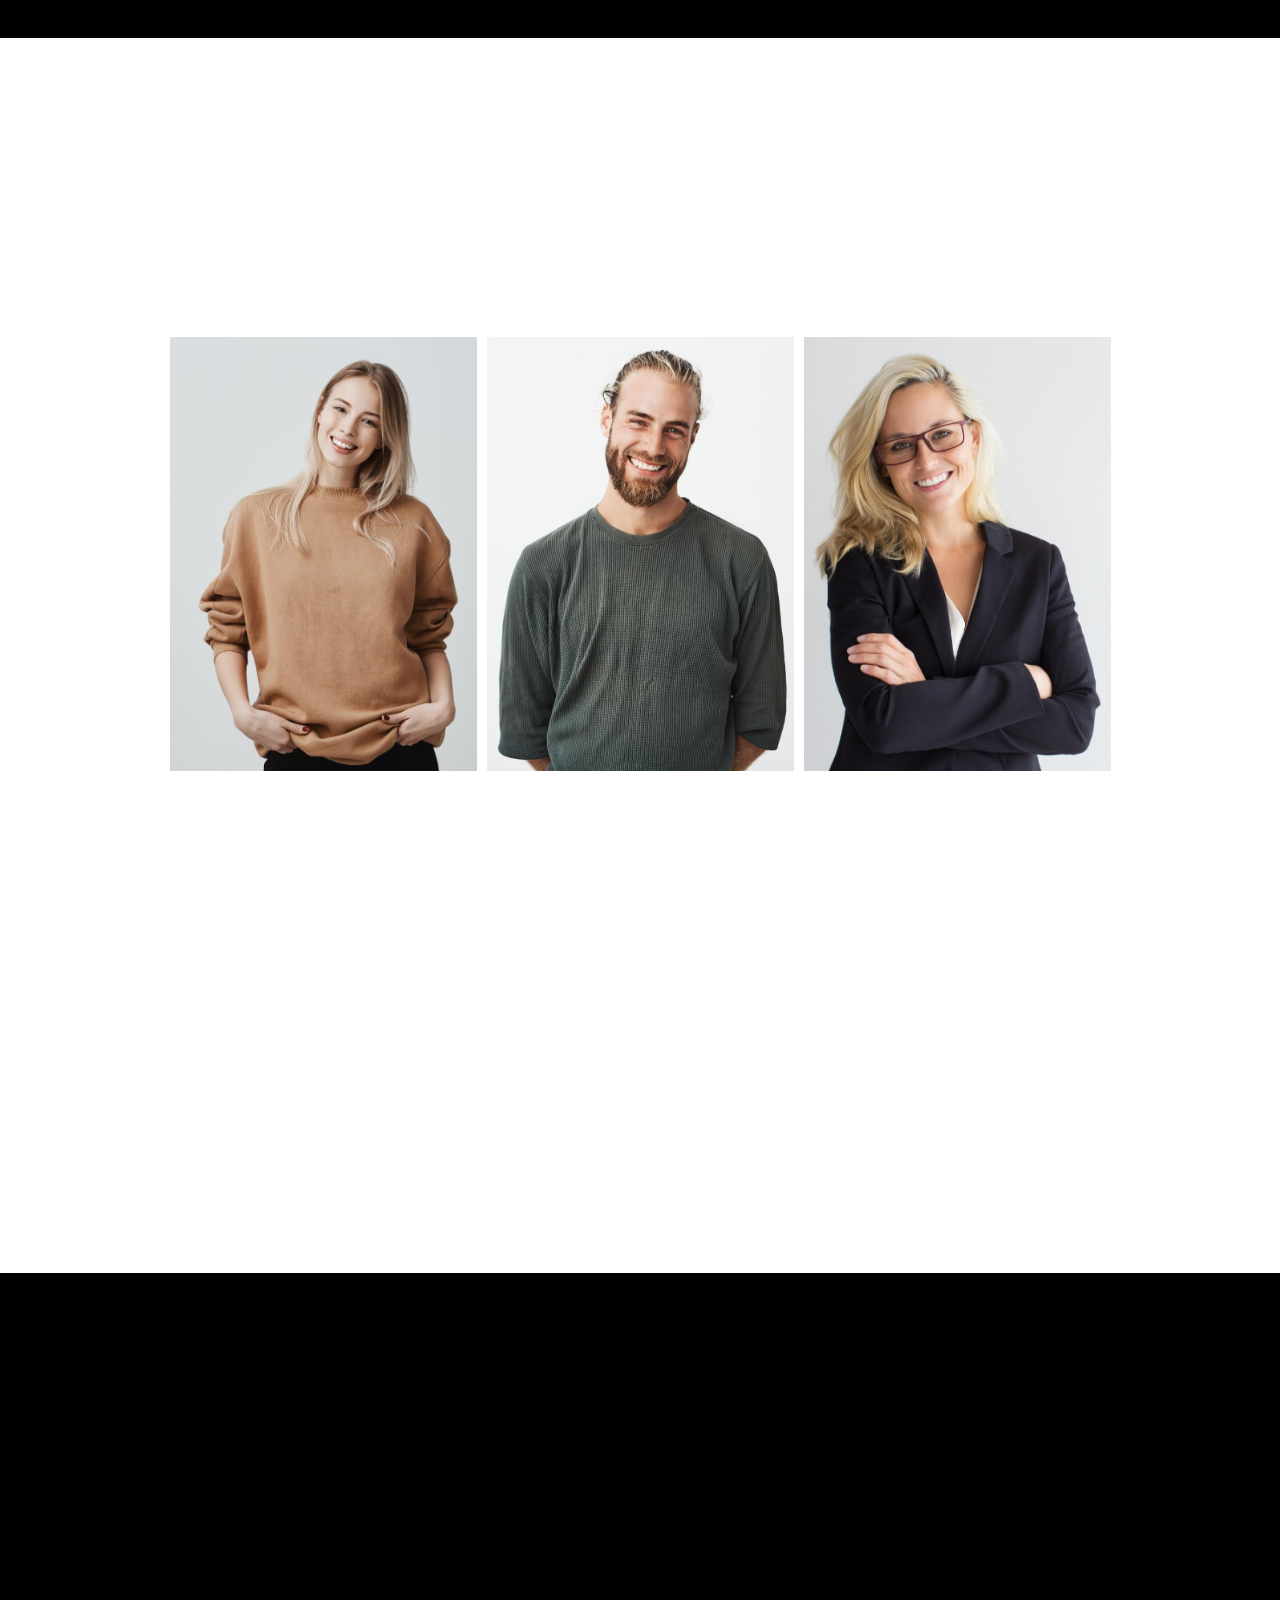
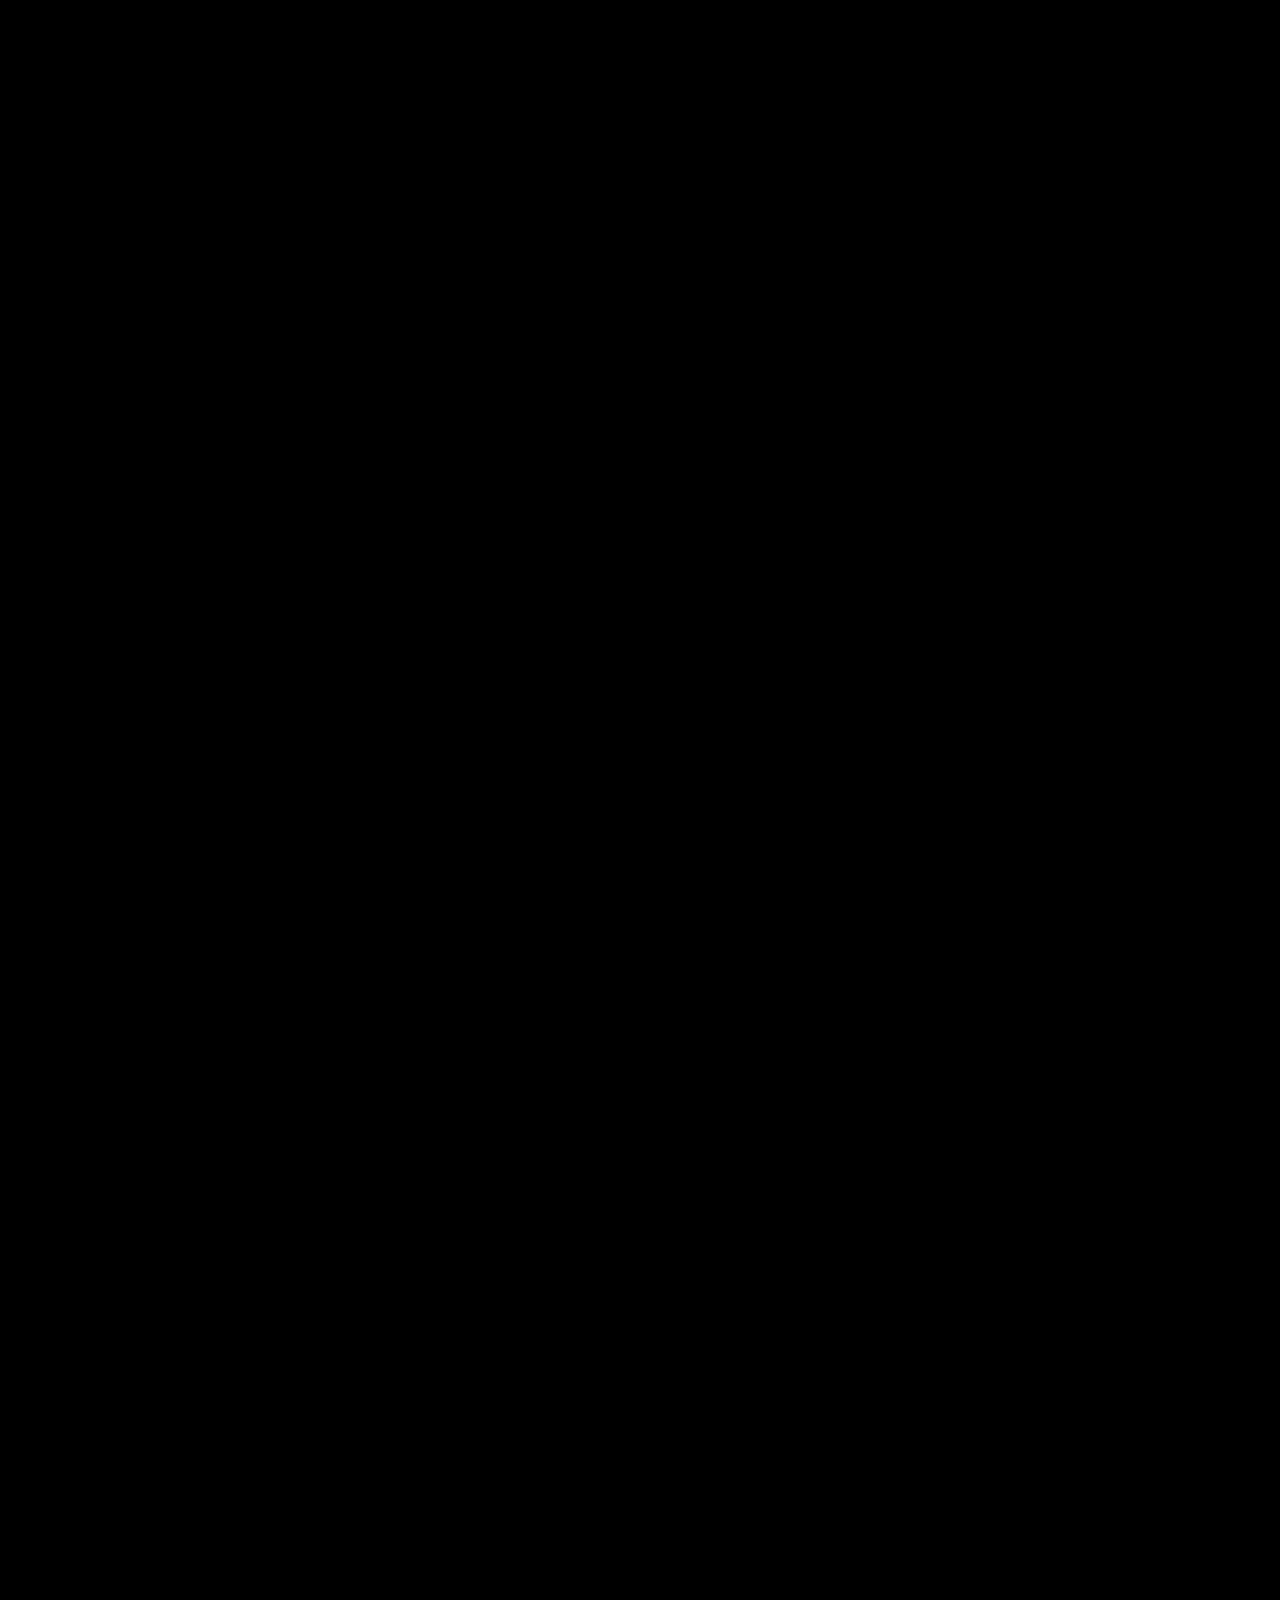
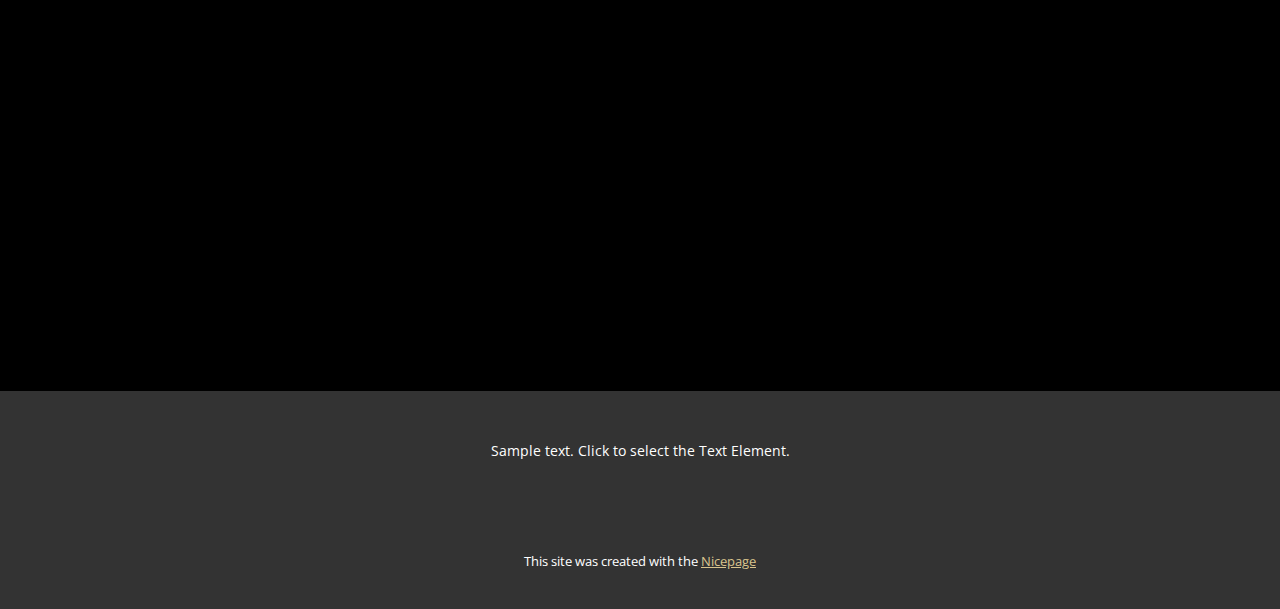
==== commit 5b48197b: "Add files via upload" ====
--- a/index.html
+++ b/index.html
@@ -372,9 +372,8 @@
           <h2 class="u-text u-text-1">Σχετικά </h2>
           <p class="u-text u-text-2">Paragraph. Lorem ipsum dolor sit amet, consectetur adipiscing elit. Curabitur id suscipit ex. Suspendisse rhoncus laoreet purus quis elementum. Phasellus sed efficitur dolor, et ultricies sapien.&nbsp;<i></i>
           </p>
-          <p class="u-text u-text-3">Images&nbsp; from <a href="https://www.freepik.com/photos/background" class="u-border-1 u-border-active-palette-2-base u-border-grey-75 u-border-hover-palette-2-base u-border-no-left u-border-no-right u-border-no-top u-bottom-left-radius-0 u-bottom-right-radius-0 u-btn u-button-link u-button-style u-none u-radius-0 u-text-body-color u-top-left-radius-0 u-top-right-radius-0 u-btn-1">Freepik</a>
-          </p>
-          <a href="#" class="u-active-palette-1-base u-black u-border-none u-btn u-btn-rectangle u-button-style u-custom-font u-font-raleway u-hover-palette-1-base u-radius-0 u-text-active-black u-text-body-alt-color u-text-hover-black u-btn-2">δειτε περισσοτερα </a>
+          <p class="u-text u-text-3"> Image</p>
+          <a href="About.html" data-page-id="57849286" class="u-active-palette-1-base u-black u-border-none u-btn u-btn-rectangle u-button-style u-custom-font u-font-raleway u-hover-palette-1-base u-radius-0 u-text-active-black u-text-body-alt-color u-text-hover-black u-btn-1" title="About">δειτε περισσοτερα </a>
         </div>
       </div>
     </section>
--- a/index.css
+++ b/index.css
@@ -212,6 +212,10 @@
 
   .u-section-1 .u-text-1 {
     font-size: 3.75rem;
+  }
+
+  .u-section-1 .u-text-2 {
+    font-size: 1.1111111111111112rem;
   }
 }
 
@@ -1898,10 +1902,6 @@
 }
 
 .u-section-8 .u-btn-1 {
-  padding: 0;
-}
-
-.u-section-8 .u-btn-2 {
   background-image: none;
   text-transform: uppercase;
   letter-spacing: 3px;
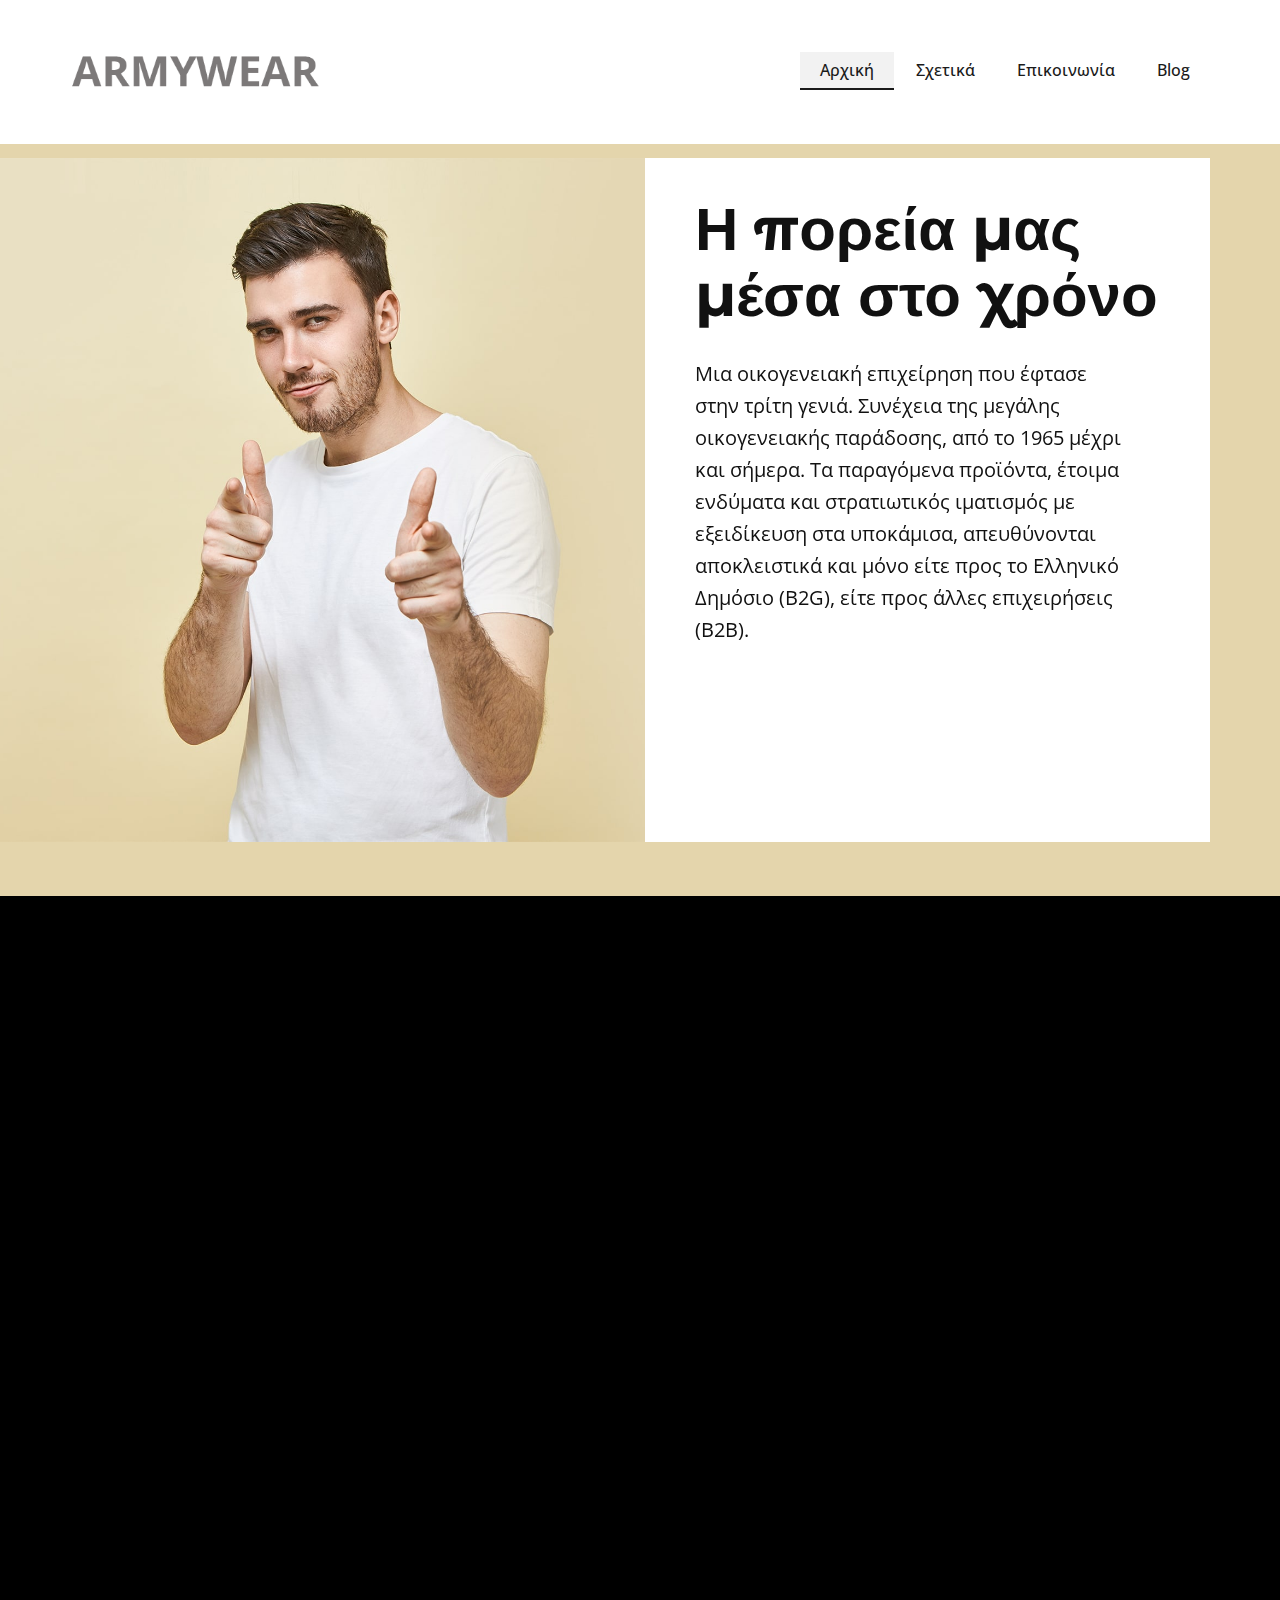
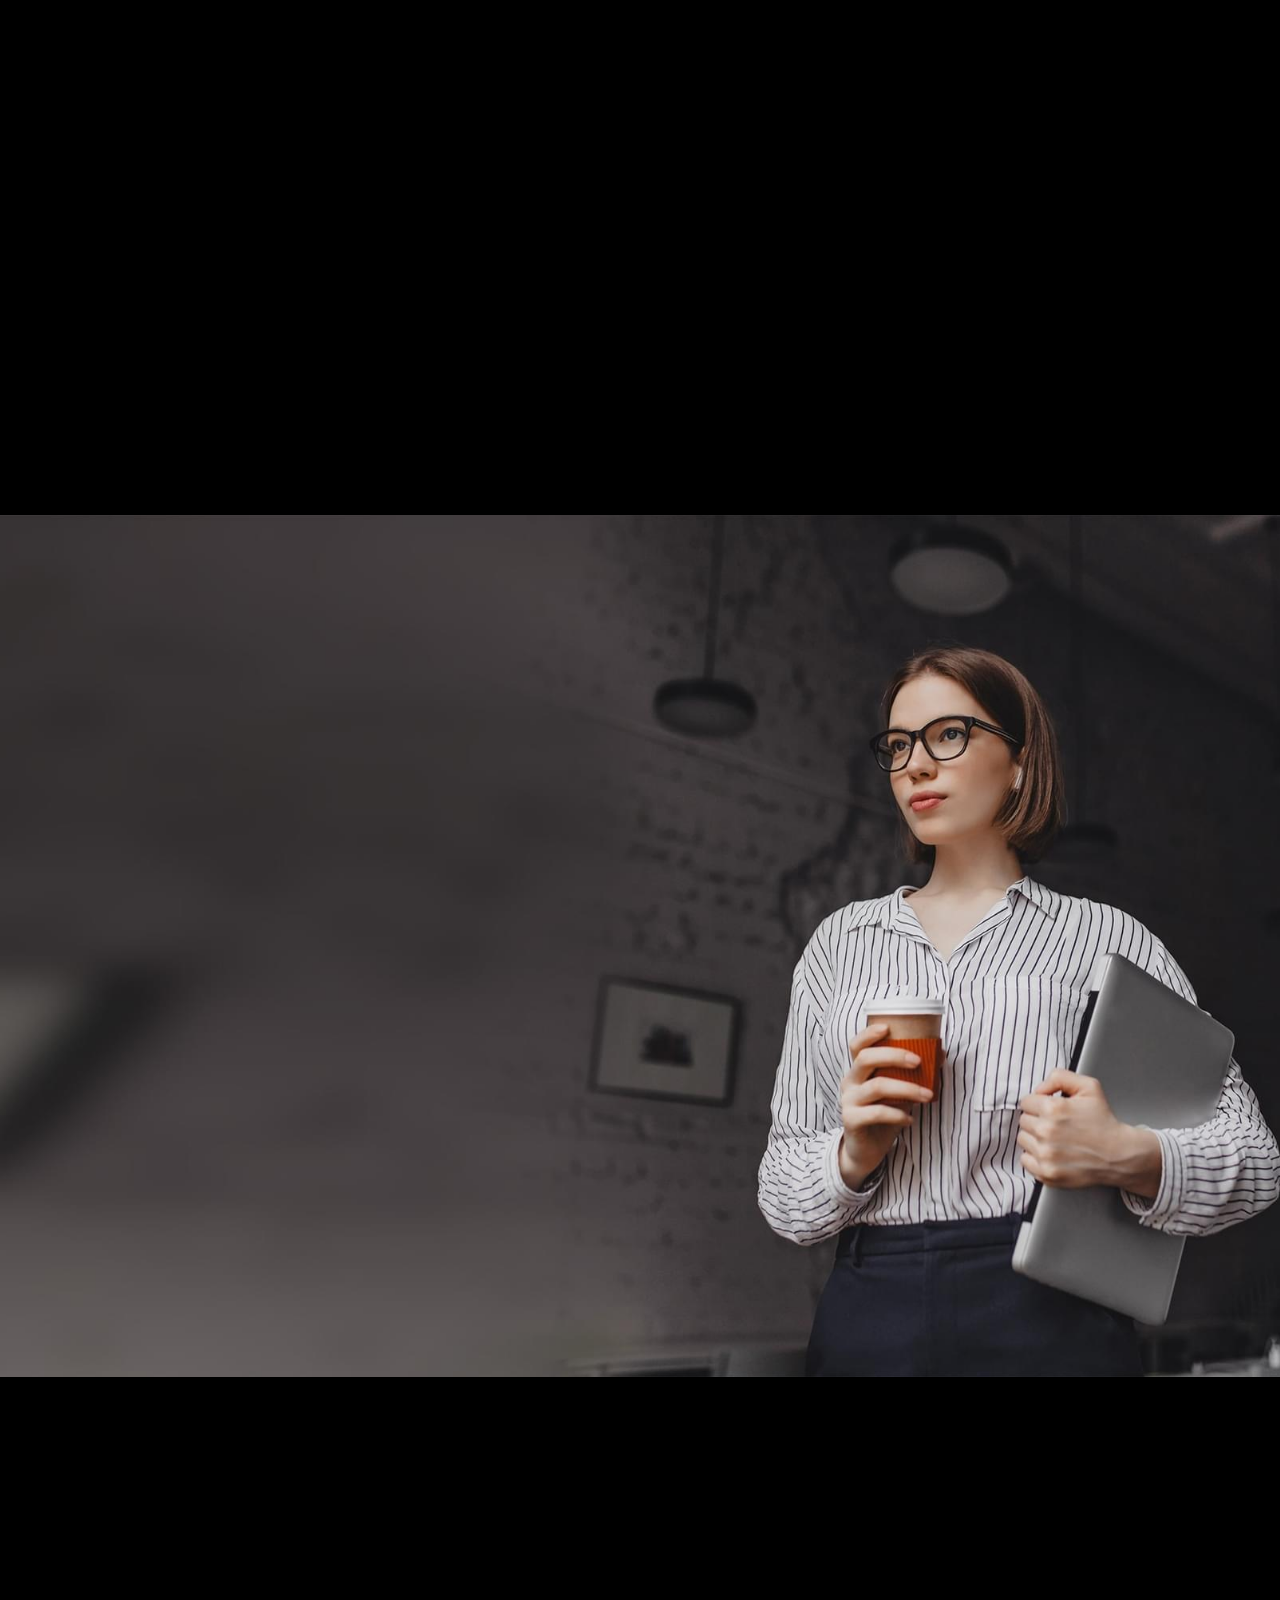
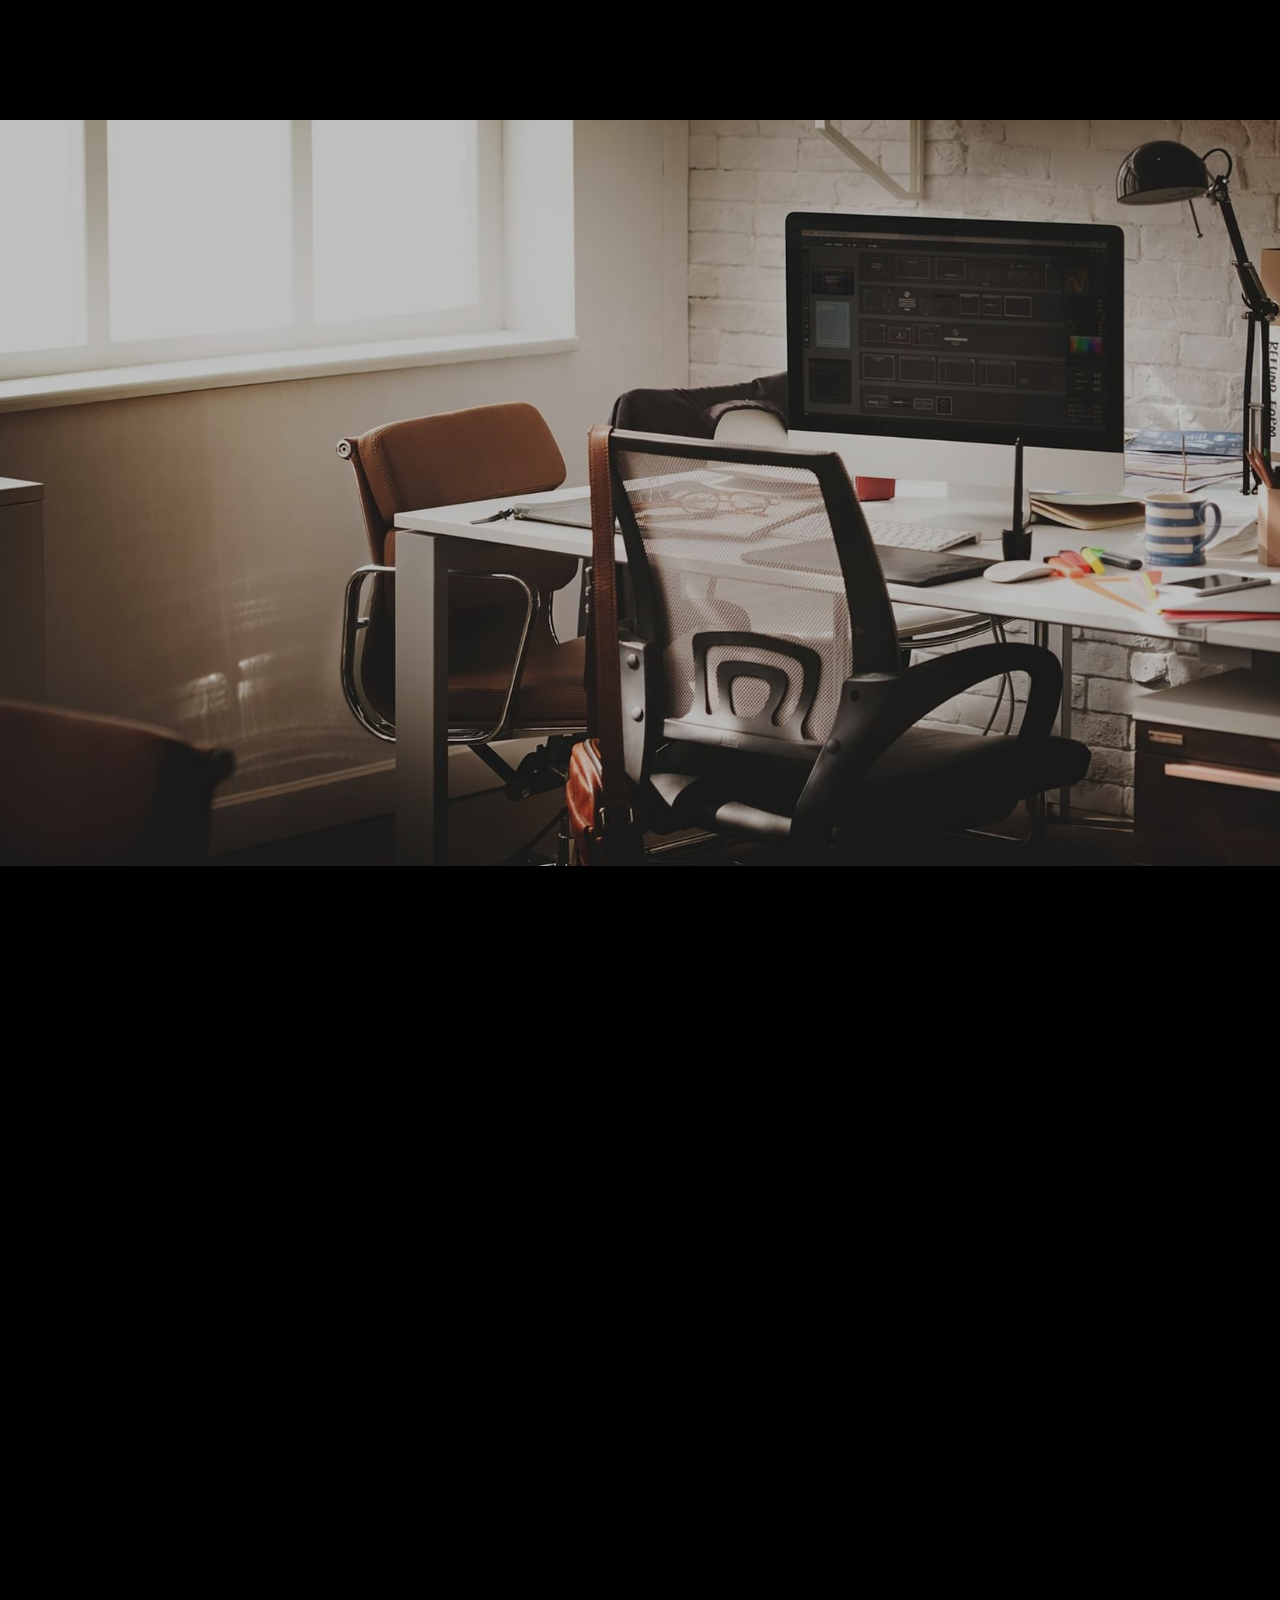
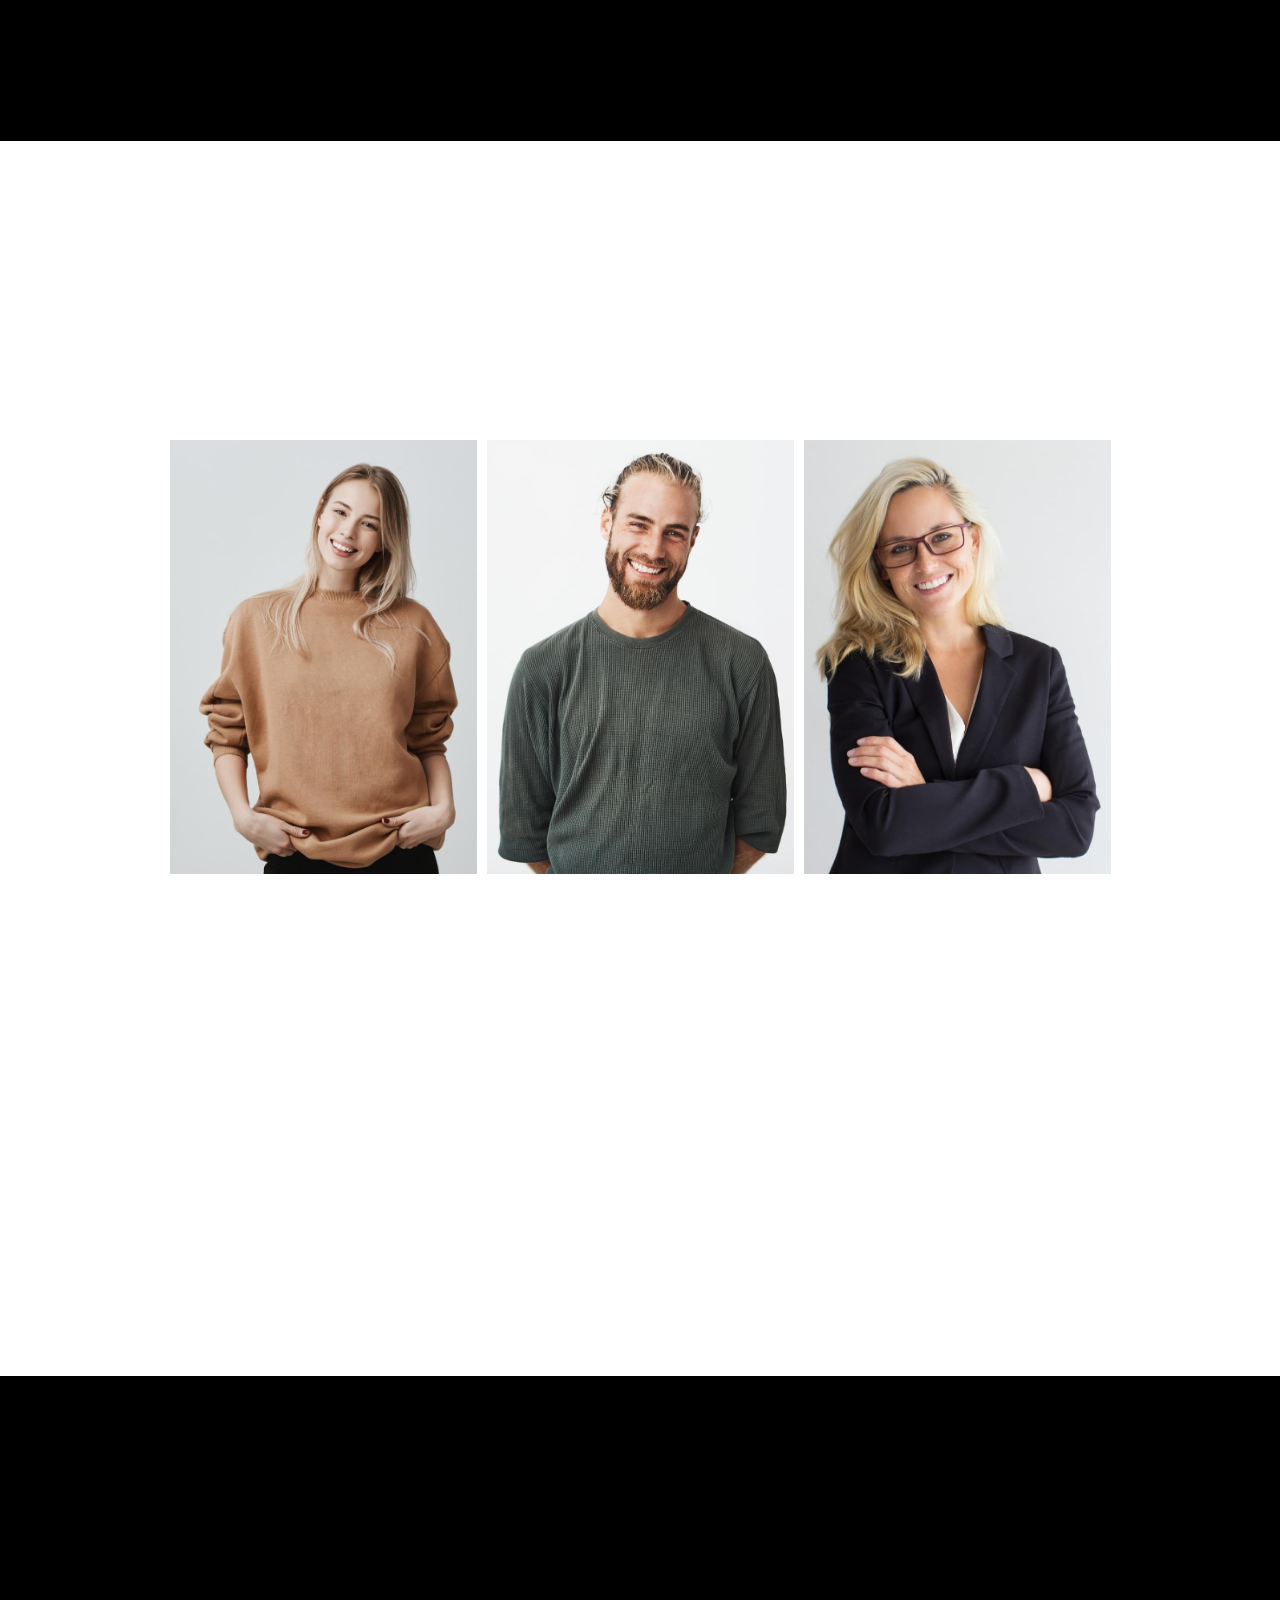
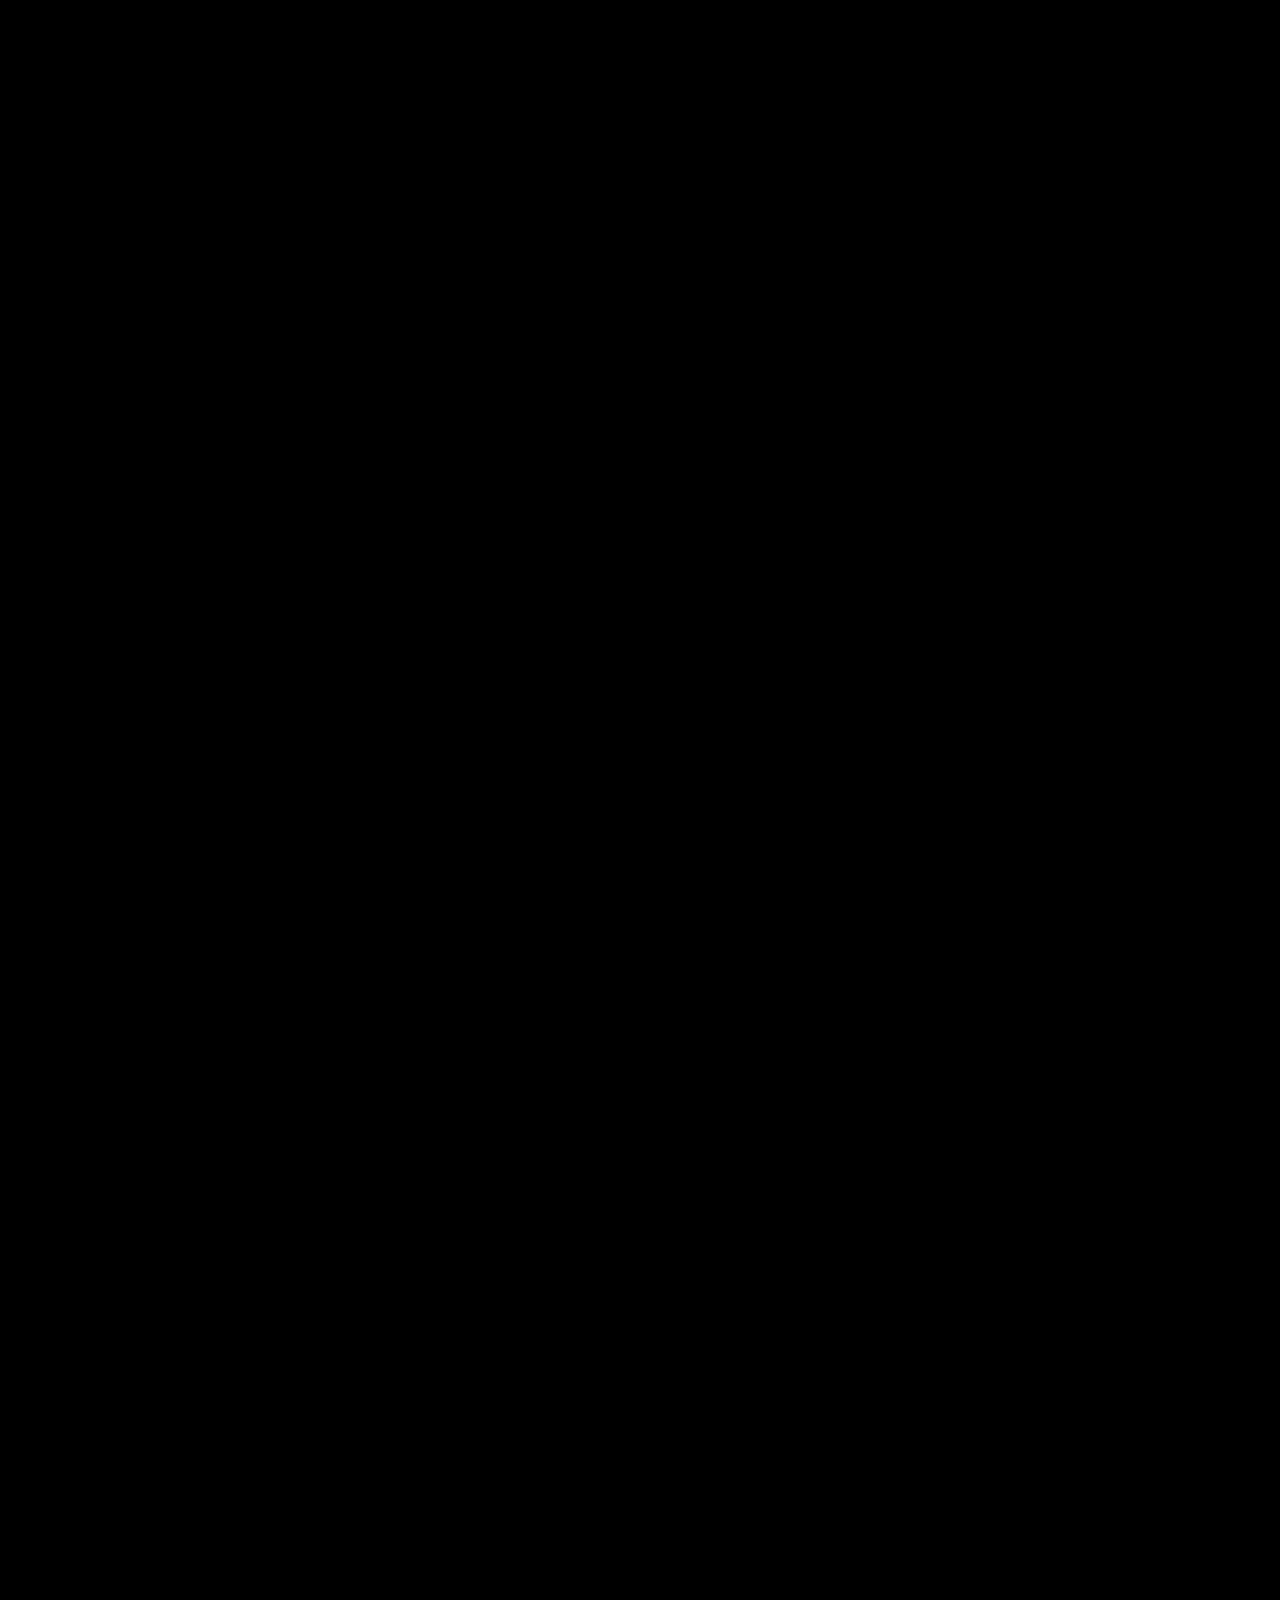
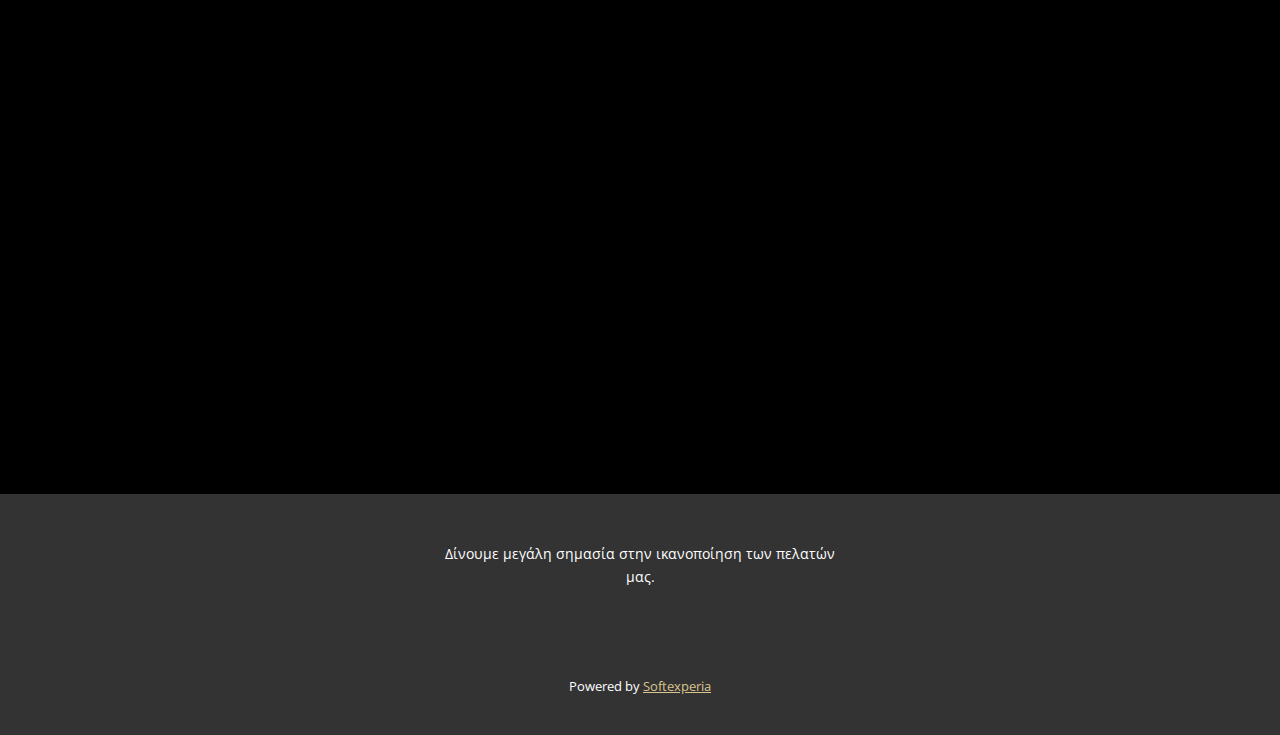
==== commit 7cfd52bb: "Add files via upload" ====
--- a/index.html
+++ b/index.html
@@ -50,7 +50,7 @@
           <div class="u-custom-menu u-nav-container">
             <ul class="u-nav u-spacing-2 u-unstyled u-nav-1"><li class="u-nav-item"><a class="u-active-grey-5 u-border-2 u-border-active-grey-90 u-border-hover-grey-50 u-border-no-left u-border-no-right u-border-no-top u-button-style u-hover-grey-10 u-nav-link u-text-active-grey-90 u-text-grey-90 u-text-hover-grey-90" href="index.html" style="padding: 10px 20px;">Αρχική</a>
 </li><li class="u-nav-item"><a class="u-active-grey-5 u-border-2 u-border-active-grey-90 u-border-hover-grey-50 u-border-no-left u-border-no-right u-border-no-top u-button-style u-hover-grey-10 u-nav-link u-text-active-grey-90 u-text-grey-90 u-text-hover-grey-90" href="About.html" style="padding: 10px 20px;">Σχετικά</a>
-</li><li class="u-nav-item"><a class="u-active-grey-5 u-border-2 u-border-active-grey-90 u-border-hover-grey-50 u-border-no-left u-border-no-right u-border-no-top u-button-style u-hover-grey-10 u-nav-link u-text-active-grey-90 u-text-grey-90 u-text-hover-grey-90" href="Team.html" style="padding: 10px 20px;">Our Team</a>
+
 </li><li class="u-nav-item"><a class="u-active-grey-5 u-border-2 u-border-active-grey-90 u-border-hover-grey-50 u-border-no-left u-border-no-right u-border-no-top u-button-style u-hover-grey-10 u-nav-link u-text-active-grey-90 u-text-grey-90 u-text-hover-grey-90" href="Contact.html" style="padding: 10px 20px;">Επικοινωνία</a>
 </li><li class="u-nav-item"><a class="u-active-grey-5 u-border-2 u-border-active-grey-90 u-border-hover-grey-50 u-border-no-left u-border-no-right u-border-no-top u-button-style u-hover-grey-10 u-nav-link u-text-active-grey-90 u-text-grey-90 u-text-hover-grey-90" href="blog/blog.html" style="padding: 10px 20px;">Blog</a>
 </li></ul>
@@ -88,12 +88,15 @@
             </div>
             <div class="u-align-left u-container-align-left u-container-style u-layout-cell u-left-cell u-size-28-xl u-size-28-xxl u-size-29-lg u-size-29-md u-size-29-sm u-size-29-xs u-white u-layout-cell-2" data-animation-name="customAnimationIn" data-animation-duration="1500" data-animation-delay="0">
               <div class="u-container-layout u-valign-middle u-container-layout-2">
-                <h1 class="u-text u-text-1" data-animation-name="customAnimationIn" data-animation-duration="1500" data-animation-delay="500">Creativity to drive growth</h1>
-                <p class="u-text u-text-2" data-animation-name="customAnimationIn" data-animation-duration="1500" data-animation-delay="500">Ut enim ad minim veniam, quis nostrud exercitation ullamco laboris nisi ut aliquip ex ea commodo consequat. Duis aute irure dolor in reprehenderit in voluptate velit esse cillum </p>
-                <p class="u-text u-text-black u-text-3" data-animation-name="customAnimationIn" data-animation-duration="1500" data-animation-delay="500">Image from&nbsp;<b>
-                    <a href="https://www.freepik.com/photos/man" class="u-border-1 u-border-black u-border-no-left u-border-no-right u-border-no-top u-btn u-button-link u-button-style u-none u-text-body-color u-btn-1" target="_blank">Freepik</a></b>
+                <h1 class="u-text u-text-1" data-animation-name="customAnimationIn" data-animation-duration="1500" data-animation-delay="500">Η πορεία μας μέσα στο χρόνο</h1>
+                <p class="u-text u-text-2" data-animation-name="customAnimationIn" data-animation-duration="1500" data-animation-delay="500">Μια οικογενειακή επιχείρηση που έφτασε στην τρίτη γενιά. Συνέχεια της μεγάλης οικογενειακής παράδοσης, από το 1965 μέχρι και σήμερα. 
+                  
+                  Τα παραγόμενα προϊόντα, έτοιμα ενδύματα και στρατιωτικός ιματισμός με εξειδίκευση στα υποκάμισα, απευθύνονται αποκλειστικά και μόνο είτε προς το Ελληνικό Δημόσιο (B2G), είτε προς άλλες επιχειρήσεις (B2B). 
+                  </p>
+                <p class="u-text u-text-black u-text-3" data-animation-name="customAnimationIn" data-animation-duration="1500" data-animation-delay="500"> &nbsp;<b>
+                    <a href="https://www.freepik.com/photos/man" class="u-border-1 u-border-black u-border-no-left u-border-no-right u-border-no-top u-btn u-button-link u-button-style u-none u-text-body-color u-btn-1" target="_blank"> </a></b>
                 </p>
-                <a href="#" class="u-active-palette-1-base u-black u-border-none u-btn u-btn-rectangle u-button-style u-custom-font u-font-raleway u-hover-palette-1-base u-radius-0 u-text-active-black u-text-body-alt-color u-text-hover-black u-btn-2" data-animation-name="customAnimationIn" data-animation-duration="1500" data-animation-delay="500">δειτε περισσοτερα </a>
+                <a href="About.html" class="u-active-palette-1-base u-black u-border-none u-btn u-btn-rectangle u-button-style u-custom-font u-font-raleway u-hover-palette-1-base u-radius-0 u-text-active-black u-text-body-alt-color u-text-hover-black u-btn-2" data-animation-name="customAnimationIn" data-animation-duration="1500" data-animation-delay="500">δειτε περισσοτερα </a>
               </div>
             </div>
           </div>
@@ -105,28 +108,28 @@
         <div class="u-align-center u-container-align-center u-container-align-left u-container-style u-group u-shape-rectangle u-group-1">
           <div class="u-container-layout u-valign-middle u-container-layout-1">
             <h2 class="u-align-left u-text u-text-1" data-animation-name="customAnimationIn" data-animation-duration="1750"> We are creative producers who set the course for what your people should wear, and not just could wear.</h2>
-            <p class="u-align-left u-text u-text-grey-50 u-text-2" data-animation-name="customAnimationIn" data-animation-duration="1750" data-animation-delay="500"><span style="font-weight: 700;"> Amet luctus venenatis lectus magna fringilla urna porttitor rhoncus dolor. A lacus vestibulum sed arcu non. Dolor magna eget est lorem ipsum dolor sit amet consectetur. Mauris pellentesque pulvinar pellentesque habitant.</span>
+            <p class="u-align-left u-text u-text-grey-50 u-text-2" data-animation-name="customAnimationIn" data-animation-duration="1750" data-animation-delay="500"><span style="font-weight: 700;"> Οι σημαντικότερες συνεργασίες μας αφορούν μεγάλους ελληνικούς και διεθνείς οίκους, όπως: Robe di Kappa, Americanino, Lee, Lois, ΕΛΒΙΤΕΞ Α.Ε., Κ. ΣΙΑΜΙΔΗΣ Α.Ε., κλπ. (φασόν παραγωγή). Επίσης παράγουμε και προμηθεύουμε με είδη ιματισμού το Ελληνικό Δημόσιο, όπως: Γ.Ε.Σ., Γ.Ε.Α., Γ.Ε.Ν., ΕΛ-ΑΣ, Ε.ΘΕ.Λ., Κ.Α.Υ.Φ., Ο.Τ.Ε., κλπ. </span>
               <br>
-              <br>Nec feugiat nisl pretium fusce id. Justo laoreet sit amet cursus sit amet. Porta non pulvinar neque laoreet suspendisse interdum consectetur libero.
+              <br> Πιστεύουμε στη συνεργασία και στην καινοτομία. Μιλάμε συχνά με τους πελάτες μας. Επικοινωνούμε και ρωτάμε τη γνώμη τους. Μελετάμε τις παρατηρήσεις τους και φροντίζουμε να μην επαναληφθούν τυχόν λάθη ή παραλείψεις.
             </p>
             <ul class="u-align-left u-custom-font u-custom-list u-font-montserrat u-spacing-12 u-text u-text-3" data-animation-name="customAnimationIn" data-animation-duration="1750" data-animation-delay="750">
               <li>
                 <div class="u-list-icon u-text-palette-3-base">
                   <div>➔</div>
-                </div> Managing Your Career Development 
+                </div> ΣΧΕΔΙΑΣΜΟΣ 
               </li>
               <li>
                 <div class="u-list-icon u-text-palette-3-base">
                   <div>➔</div>
-                </div>Leading with Finance 
+                </div> ΠΟΙΟΤΗΤΑ
               </li>
               <li>
                 <div class="u-list-icon u-text-palette-3-base">
                   <div>➔</div>
-                </div>Harvard Business School Collection
+                </div> ΣΥΝΕΠΕΙΑ
               </li>
             </ul>
-            <a href="#" class="u-align-left u-border-2 u-border-active-palette-3-base u-border-hover-palette-3-base u-border-white u-btn u-button-style u-custom-font u-font-raleway u-none u-text-active-palette-3-base u-text-body-alt-color u-text-hover-palette-3-base u-btn-1" data-animation-name="customAnimationIn" data-animation-duration="2000" data-animation-delay="1000" data-animation-direction="">ΜΑΘΕΤΕ ΠΕΡΙΣΣΟΤΕΡΑ&nbsp;<span class="u-file-icon u-icon u-text-white u-icon-1"><img src="images/3031716-bd0c2d39.png" alt=""></span>
+            <a href="About.html" class="u-align-left u-border-2 u-border-active-palette-3-base u-border-hover-palette-3-base u-border-white u-btn u-button-style u-custom-font u-font-raleway u-none u-text-active-palette-3-base u-text-body-alt-color u-text-hover-palette-3-base u-btn-1" data-animation-name="customAnimationIn" data-animation-duration="2000" data-animation-delay="1000" data-animation-direction="">ΜΑΘΕΤΕ ΠΕΡΙΣΣΟΤΕΡΑ&nbsp;<span class="u-file-icon u-icon u-text-white u-icon-1"><img src="images/3031716-bd0c2d39.png" alt=""></span>
             </a>
           </div>
         </div>
@@ -141,25 +144,25 @@
             <div class="u-align-left u-container-align-left u-container-style u-list-item u-repeater-item u-white u-list-item-1" data-animation-name="customAnimationIn" data-animation-duration="1500" data-animation-delay="500">
               <div class="u-container-layout u-similar-container u-valign-top u-container-layout-1"><span class="u-file-icon u-icon u-text-palette-1-base u-icon-1"><img src="images/3082985-2e40e8dd.png" alt=""></span>
                 <h5 class="u-text u-text-2">ΣΧΕΔΙΑΣΜΟΣ</h5>
-                <a href="#" class="u-border-1 u-border-active-grey-70 u-border-black u-border-hover-grey-70 u-border-no-left u-border-no-right u-border-no-top u-bottom-left-radius-0 u-bottom-right-radius-0 u-btn u-button-style u-none u-radius-0 u-text-active-palette-2-base u-text-body-color u-text-hover-palette-2-base u-top-left-radius-0 u-top-right-radius-0 u-btn-1">more</a>
+                <a href="About.html" class="u-border-1 u-border-active-grey-70 u-border-black u-border-hover-grey-70 u-border-no-left u-border-no-right u-border-no-top u-bottom-left-radius-0 u-bottom-right-radius-0 u-btn u-button-style u-none u-radius-0 u-text-active-palette-2-base u-text-body-color u-text-hover-palette-2-base u-top-left-radius-0 u-top-right-radius-0 u-btn-1">ΠΕΡΙΣΣΟΤΕΡΑ</a>
               </div>
             </div>
             <div class="u-align-left u-container-align-left u-container-style u-list-item u-repeater-item u-video-cover u-white u-list-item-2" data-animation-name="customAnimationIn" data-animation-duration="1500" data-animation-delay="500">
               <div class="u-container-layout u-similar-container u-valign-top u-container-layout-2"><span class="u-file-icon u-icon u-text-palette-1-base u-icon-2"><img src="images/2282272-fd83f953.png" alt=""></span>
                 <h5 class="u-text u-text-3">ΑΝΑΠΤΥΞΗ</h5>
-                <a href="#" class="u-border-1 u-border-active-grey-70 u-border-black u-border-hover-grey-70 u-border-no-left u-border-no-right u-border-no-top u-bottom-left-radius-0 u-bottom-right-radius-0 u-btn u-button-style u-none u-radius-0 u-text-active-palette-2-base u-text-body-color u-text-hover-palette-2-base u-top-left-radius-0 u-top-right-radius-0 u-btn-2">more</a>
+                <a href="About.html" class="u-border-1 u-border-active-grey-70 u-border-black u-border-hover-grey-70 u-border-no-left u-border-no-right u-border-no-top u-bottom-left-radius-0 u-bottom-right-radius-0 u-btn u-button-style u-none u-radius-0 u-text-active-palette-2-base u-text-body-color u-text-hover-palette-2-base u-top-left-radius-0 u-top-right-radius-0 u-btn-2">ΠΕΡΙΣΣΟΤΕΡΑ</a>
               </div>
             </div>
             <div class="u-align-left u-container-align-left u-container-style u-list-item u-repeater-item u-video-cover u-white u-list-item-3" data-animation-name="customAnimationIn" data-animation-duration="1500" data-animation-delay="500">
               <div class="u-container-layout u-similar-container u-valign-top u-container-layout-3"><span class="u-file-icon u-icon u-text-palette-1-base u-icon-3"><img src="images/4236478-31b8485d.png" alt=""></span>
                 <h5 class="u-text u-text-4">ΔΗΜΙΟΥΡΓΙΚΟΤΗΤΑ</h5>
-                <a href="#" class="u-border-1 u-border-active-grey-70 u-border-black u-border-hover-grey-70 u-border-no-left u-border-no-right u-border-no-top u-bottom-left-radius-0 u-bottom-right-radius-0 u-btn u-button-style u-none u-radius-0 u-text-active-palette-2-base u-text-body-color u-text-hover-palette-2-base u-top-left-radius-0 u-top-right-radius-0 u-btn-3">more</a>
+                <a href="About.html" class="u-border-1 u-border-active-grey-70 u-border-black u-border-hover-grey-70 u-border-no-left u-border-no-right u-border-no-top u-bottom-left-radius-0 u-bottom-right-radius-0 u-btn u-button-style u-none u-radius-0 u-text-active-palette-2-base u-text-body-color u-text-hover-palette-2-base u-top-left-radius-0 u-top-right-radius-0 u-btn-3">ΠΕΡΙΣΣΟΤΕΡΑ</a>
               </div>
             </div>
             <div class="u-align-left u-container-align-left u-container-style u-list-item u-repeater-item u-video-cover u-white u-list-item-4" data-animation-name="customAnimationIn" data-animation-duration="1500" data-animation-delay="500">
               <div class="u-container-layout u-similar-container u-valign-top u-container-layout-4"><span class="u-file-icon u-icon u-text-palette-1-base u-icon-4"><img src="images/115968-98e25a6b.png" alt=""></span>
                 <h5 class="u-text u-text-5">ΣΤΡΑΤΗΓΙΚΗ</h5>
-                <a href="#" class="u-border-1 u-border-active-grey-70 u-border-black u-border-hover-grey-70 u-border-no-left u-border-no-right u-border-no-top u-bottom-left-radius-0 u-bottom-right-radius-0 u-btn u-button-style u-none u-radius-0 u-text-active-palette-2-base u-text-body-color u-text-hover-palette-2-base u-top-left-radius-0 u-top-right-radius-0 u-btn-4">more</a>
+                <a href="About.html" class="u-border-1 u-border-active-grey-70 u-border-black u-border-hover-grey-70 u-border-no-left u-border-no-right u-border-no-top u-bottom-left-radius-0 u-bottom-right-radius-0 u-btn u-button-style u-none u-radius-0 u-text-active-palette-2-base u-text-body-color u-text-hover-palette-2-base u-top-left-radius-0 u-top-right-radius-0 u-btn-4">ΠΕΡΙΣΣΟΤΕΡΑ</a>
               </div>
             </div>
           </div>
@@ -173,7 +176,7 @@
           <img class="u-border-6 u-border-palette-3-base u-image u-image-circle u-preserve-proportions u-image-1" src="images/e.jpg" alt="" data-image-width="501" data-image-height="501">
           <h4 class="u-align-center-xs u-align-left-lg u-align-left-md u-align-left-sm u-align-left-xl u-text u-text-1">Ακόμα το σκέφτεστε;<br>Καλέστε μας σήμερα<br>
             <br>
-            <a href="#" class="u-active-none u-border-none u-btn u-button-link u-button-style u-hover-none u-none u-text-palette-1-base u-btn-1">+1 (234) 567-8910</a>
+            <a href="#" class="u-active-none u-border-none u-btn u-button-link u-button-style u-hover-none u-none u-text-palette-1-base u-btn-1">+30 2610 310123</a>
             <br>
           </h4>
         </div>
@@ -248,7 +251,7 @@
             </div>
           </div>
         </div>
-        <p class="u-align-left u-text u-text-9">Image from&nbsp;<a href="https://www.freepik.com/photos/people" class="u-border-1 u-border-active-palette-2-base u-border-hover-palette-2-base u-border-no-left u-border-no-right u-border-no-top u-border-white u-btn u-button-link u-button-style u-none u-text-body-alt-color u-btn-4" target="_blank">Freepik</a>
+        <p class="u-align-left u-text u-text-9"> &nbsp;<a href="https://www.freepik.com/photos/people" class="u-border-1 u-border-active-palette-2-base u-border-hover-palette-2-base u-border-no-left u-border-no-right u-border-no-top u-border-white u-btn u-button-link u-button-style u-none u-text-body-alt-color u-btn-4" target="_blank"></a>
         </p>
       </div>
     </section>
@@ -335,7 +338,7 @@
     <section class="u-align-center u-clearfix u-container-align-center u-section-7" id="carousel_1b85">
       <div class="u-align-center u-container-align-center u-container-style u-expanded-width u-group u-image u-image-1" data-image-width="1669" data-image-height="1080" data-animation-name="customAnimationIn" data-animation-duration="1500" data-animation-delay="500">
         <div class="u-container-layout u-valign-middle u-container-layout-1">
-          <p class="u-text u-text-body-alt-color u-text-1" data-animation-name="customAnimationIn" data-animation-duration="1500" data-animation-delay="500">Article evident arrived express highest men did boy. Mistress sensible entirely am so. Quick can manor smart money hopes worth too. Comfort produce husband boy her had hearing. Law others theirs passed but wishes. You day real less till dear read. Considered use dispatched melancholy sympathize discretion led. Image from <a href="https://freepik.com" class="u-active-none u-border-none u-btn u-button-link u-button-style u-hover-none u-none u-text-white u-btn-1">Freepik</a>
+          <p class="u-text u-text-body-alt-color u-text-1" data-animation-name="customAnimationIn" data-animation-duration="1500" data-animation-delay="500">Δεν υπάρχει τίποτα καλύτερο από έναν ευχαριστημένο πελάτη. Μετράμε τα αποτελέσματα των ενεργειών μας και δοκιμάζουμε νέες τεχνολογίες για την καλύτερη εξυπηρέτηση των πελατών μας. <a href="" class="u-active-none u-border-none u-btn u-button-link u-button-style u-hover-none u-none u-text-white u-btn-1"></a>
             <br>
           </p>
         </div>
@@ -391,33 +394,32 @@
                         <div class="u-repeater u-repeater-1">
                           <div class="u-container-style u-list-item u-repeater-item u-list-item-1" data-animation-name="customAnimationIn" data-animation-duration="1500" data-animation-delay="500">
                             <div class="u-container-layout u-similar-container u-container-layout-2">
-                              <h6 class="u-text u-text-default u-text-1">πατρα </h6>
-                              <p class="u-text u-text-2"> 45 Pirrama Rd,
-Pyrmont NSW 2022</p>
+                              <h6 class="u-text u-text-default u-text-1"></h6>
+                              <p class="u-text u-text-2"> </p>
                             </div>
                           </div>
                           <div class="u-container-style u-list-item u-repeater-item u-list-item-2" data-animation-name="customAnimationIn" data-animation-duration="1500" data-animation-delay="500">
                             <div class="u-container-layout u-similar-container u-container-layout-3">
-                              <h6 class="u-text u-text-default u-text-3">Melbourne</h6>
-                              <p class="u-text u-text-4"> 163 Collins St, Melbourne VIC 3000</p>
+                              <h6 class="u-text u-text-default u-text-3"> </h6>
+                              <p class="u-text u-text-4"> </p>
                             </div>
                           </div>
                           <div class="u-container-style u-list-item u-repeater-item u-list-item-3" data-animation-name="customAnimationIn" data-animation-duration="1500" data-animation-delay="500">
                             <div class="u-container-layout u-similar-container u-container-layout-4">
-                              <h6 class="u-text u-text-default u-text-5">Los Angeles</h6>
-                              <p class="u-text u-text-6"> 340 Main St, Venice CA 902291, USA</p>
+                              <h6 class="u-text u-text-default u-text-5"> </h6>
+                              <p class="u-text u-text-6"> </p>
                             </div>
                           </div>
                           <div class="u-container-style u-list-item u-repeater-item u-list-item-4" data-animation-name="customAnimationIn" data-animation-duration="1500" data-animation-delay="500">
                             <div class="u-container-layout u-similar-container u-container-layout-5">
-                              <h6 class="u-text u-text-default u-text-7">London</h6>
-                              <p class="u-text u-text-8"> 37 Main Street&nbsp;London&nbsp;EC34 5TB</p>
+                              <h6 class="u-text u-text-default u-text-7"></h6>
+                              <p class="u-text u-text-8"> </p>
                             </div>
                           </div>
                         </div>
                       </div>
-                      <p class="u-text u-text-default u-text-9" data-animation-name="customAnimationIn" data-animation-duration="1500" data-animation-delay="500">Image from <a href="https://www.freepik.com" class="u-border-1 u-border-active-grey-60 u-border-hover-grey-60 u-border-no-left u-border-no-right u-border-no-top u-border-white u-bottom-left-radius-0 u-bottom-right-radius-0 u-btn u-button-link u-button-style u-none u-radius-0 u-text-body-alt-color u-top-left-radius-0 u-top-right-radius-0 u-btn-1" target="_blank">Freepik</a>
-                      </p>
+                      <h6 class="u-text u-text-default u-text-9" data-animation-name="customAnimationIn" data-animation-duration="1500" data-animation-delay="500"> ΓΟΡΓΟΠΟΤΑΜΟΥ 88, ΠΑΤΡΑ<a href="" class="u-border-1 u-border-active-grey-60 u-border-hover-grey-60 u-border-no-left u-border-no-right u-border-no-top u-border-white u-bottom-left-radius-0 u-bottom-right-radius-0 u-btn u-button-link u-button-style u-none u-radius-0 u-text-body-alt-color u-top-left-radius-0 u-top-right-radius-0 u-btn-1" target="_blank"></a>
+                      </h6>
                     </div>
                   </div>
                 </div>
@@ -474,11 +476,11 @@
     
     
     <footer class="u-align-center u-clearfix u-container-align-center u-footer u-grey-80 u-footer" id="sec-0bc3"><div class="u-clearfix u-sheet u-sheet-1">
-        <p class="u-small-text u-text u-text-variant u-text-1">Sample text. Click to select the Text Element.</p>
+        <p class="u-small-text u-text u-text-variant u-text-1">Δίνουμε μεγάλη σημασία στην ικανοποίηση των πελατών μας.</p>
       </div></footer>
     <section class="u-backlink u-clearfix u-grey-80">
-      <p class="u-text"><span>This site was created with the </span>
-        <a class="u-link" href="https://nicepage.com/" target="_blank" rel="nofollow"><span>Nicepage</span>
+      <p class="u-text"><span>Powered by </span>
+        <a class="u-link" href="https://softexperia.com/" target="_blank" rel="nofollow"><span>Softexperia</span>
         </a>
       </p>
     </section>
